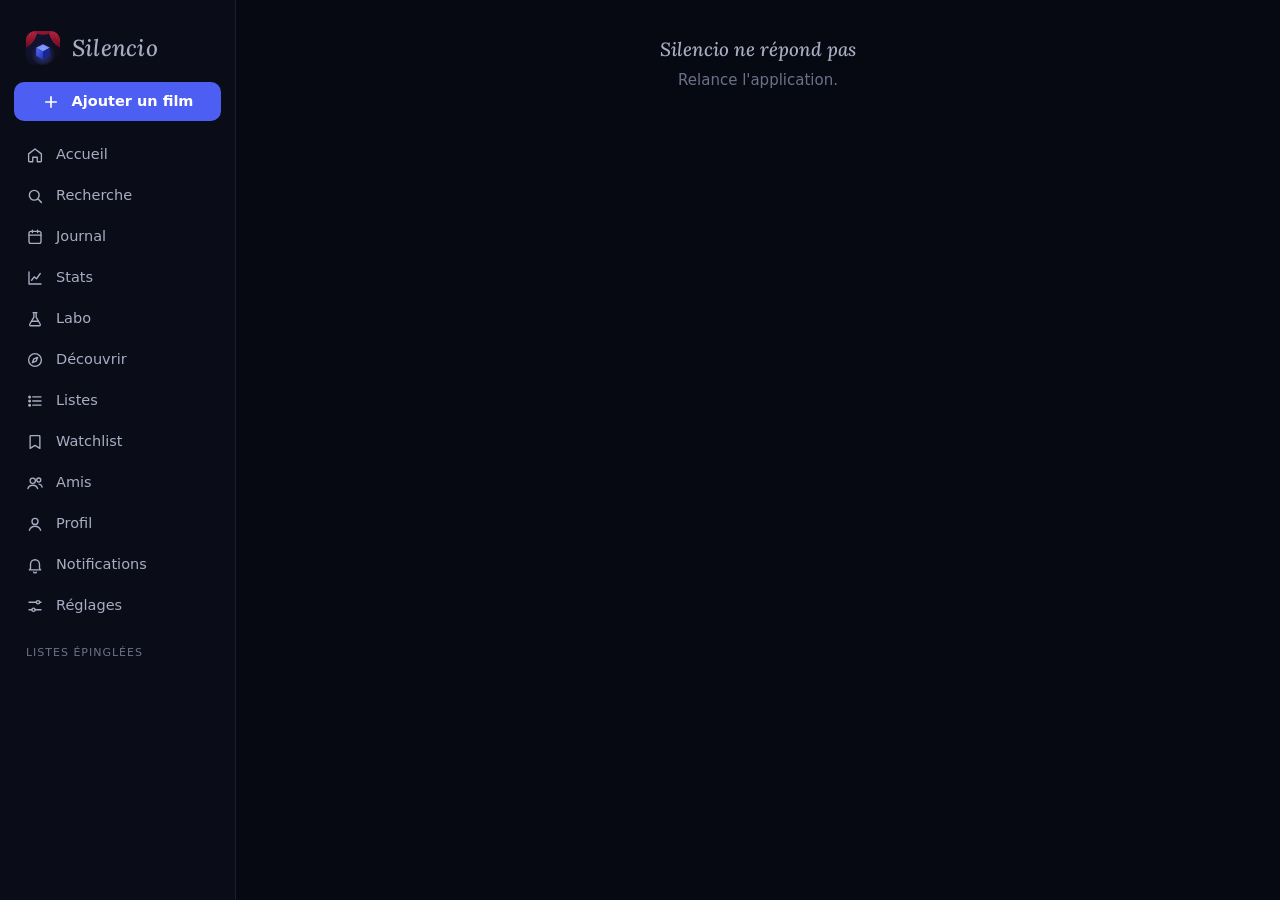
==== web/index.html @ 81bafa26 "Silencio : version 3" ====
<!doctype html>
<html lang="fr">
<head>
<meta charset="utf-8">
<meta name="viewport" content="width=device-width, initial-scale=1, viewport-fit=cover">
<meta name="theme-color" content="#0d0d12">
<title>Silencio</title>
<link rel="icon" href="icone.svg" type="image/svg+xml">
<link rel="apple-touch-icon" href="icone-192.png">
<link rel="manifest" href="manifest.webmanifest">
<link rel="stylesheet" href="style.css">
</head>
<body>
<svg width="0" height="0" style="position:absolute" aria-hidden="true">
 <defs>
  <symbol id="i-accueil" viewBox="0 0 24 24" fill="none" stroke="currentColor" stroke-width="1.8" stroke-linecap="round" stroke-linejoin="round"><path d="M3.5 10.5 12 4l8.5 6.5V20a1 1 0 0 1-1 1H15v-6H9v6H4.5a1 1 0 0 1-1-1z"/></symbol>
  <symbol id="i-recherche" viewBox="0 0 24 24" fill="none" stroke="currentColor" stroke-width="1.9" stroke-linecap="round"><circle cx="11" cy="11" r="6.5"/><path d="m16 16 4.5 4.5"/></symbol>
  <symbol id="i-plus" viewBox="0 0 24 24" fill="none" stroke="currentColor" stroke-width="2.2" stroke-linecap="round"><path d="M12 5v14M5 12h14"/></symbol>
  <symbol id="i-stats" viewBox="0 0 24 24" fill="none" stroke="currentColor" stroke-width="1.8" stroke-linecap="round" stroke-linejoin="round"><path d="M4 20V4M4 20h16"/><path d="m7.5 15 3.5-4.5 3 2.5 5-7"/></symbol>
  <symbol id="i-profil" viewBox="0 0 24 24" fill="none" stroke="currentColor" stroke-width="1.8" stroke-linecap="round"><circle cx="12" cy="8.5" r="4"/><path d="M4.5 20.5c1.2-3.8 4-5.5 7.5-5.5s6.3 1.7 7.5 5.5"/></symbol>
  <symbol id="i-journal" viewBox="0 0 24 24" fill="none" stroke="currentColor" stroke-width="1.8" stroke-linecap="round" stroke-linejoin="round"><rect x="4" y="4.5" width="16" height="16" rx="2.5"/><path d="M4 9.5h16M8.5 3v3M15.5 3v3"/></symbol>
  <symbol id="i-listes" viewBox="0 0 24 24" fill="none" stroke="currentColor" stroke-width="1.8" stroke-linecap="round"><path d="M9 6.5h11M9 12h11M9 17.5h11"/><circle cx="4.8" cy="6.5" r="1.1" fill="currentColor"/><circle cx="4.8" cy="12" r="1.1" fill="currentColor"/><circle cx="4.8" cy="17.5" r="1.1" fill="currentColor"/></symbol>
  <symbol id="i-watchlist" viewBox="0 0 24 24" fill="none" stroke="currentColor" stroke-width="1.8" stroke-linejoin="round"><path d="M6.5 3.5h11a1 1 0 0 1 1 1v16l-6.5-4-6.5 4v-16a1 1 0 0 1 1-1z"/></symbol>
  <symbol id="i-watchlist-plein" viewBox="0 0 24 24" fill="currentColor"><path d="M6.5 3.5h11a1 1 0 0 1 1 1v16l-6.5-4-6.5 4v-16a1 1 0 0 1 1-1z"/></symbol>
  <symbol id="i-decouvrir" viewBox="0 0 24 24" fill="none" stroke="currentColor" stroke-width="1.8" stroke-linejoin="round"><circle cx="12" cy="12" r="8.5"/><path d="m15.5 8.5-2 5-5 2 2-5z"/></symbol>
  <symbol id="i-reglages" viewBox="0 0 24 24" fill="none" stroke="currentColor" stroke-width="1.8" stroke-linecap="round"><path d="M4 7h10M18 7h2M4 17h4M12 17h8"/><circle cx="16" cy="7" r="2.2"/><circle cx="10" cy="17" r="2.2"/></symbol>
  <symbol id="i-labo" viewBox="0 0 24 24" fill="none" stroke="currentColor" stroke-width="1.8" stroke-linecap="round" stroke-linejoin="round"><path d="M9.5 3.5h5M10.5 3.5v6L5 19a1.3 1.3 0 0 0 1.1 2h11.8a1.3 1.3 0 0 0 1.1-2l-5.5-9.5v-6"/><path d="M7.5 15h9"/></symbol>
  <symbol id="i-coeur" viewBox="0 0 24 24" fill="none" stroke="currentColor" stroke-width="1.8" stroke-linejoin="round"><path d="M12 20s-7.5-4.6-7.5-10.2A4.3 4.3 0 0 1 12 7.2a4.3 4.3 0 0 1 7.5 2.6C19.5 15.4 12 20 12 20z"/></symbol>
  <symbol id="i-coeur-plein" viewBox="0 0 24 24" fill="currentColor"><path d="M12 20s-7.5-4.6-7.5-10.2A4.3 4.3 0 0 1 12 7.2a4.3 4.3 0 0 1 7.5 2.6C19.5 15.4 12 20 12 20z"/></symbol>
  <symbol id="i-etoile" viewBox="0 0 24 24" fill="currentColor"><path d="m12 2.8 2.75 5.9 6.45.75-4.8 4.4 1.3 6.35L12 17l-5.7 3.2 1.3-6.35-4.8-4.4 6.45-.75z"/></symbol>
  <symbol id="i-oeil" viewBox="0 0 24 24" fill="none" stroke="currentColor" stroke-width="1.8"><path d="M2.5 12S6 5.5 12 5.5 21.5 12 21.5 12 18 18.5 12 18.5 2.5 12 2.5 12z"/><circle cx="12" cy="12" r="3"/></symbol>
  <symbol id="i-retour" viewBox="0 0 24 24" fill="none" stroke="currentColor" stroke-width="2" stroke-linecap="round" stroke-linejoin="round"><path d="M15 5l-7 7 7 7"/></symbol>
  <symbol id="i-x" viewBox="0 0 24 24" fill="none" stroke="currentColor" stroke-width="2" stroke-linecap="round"><path d="M6 6l12 12M18 6 6 18"/></symbol>
  <symbol id="i-ok" viewBox="0 0 24 24" fill="none" stroke="currentColor" stroke-width="2.4" stroke-linecap="round" stroke-linejoin="round"><path d="m5 12.5 4.5 4.5L19 7.5"/></symbol>
  <symbol id="i-bas" viewBox="0 0 24 24" fill="none" stroke="currentColor" stroke-width="2" stroke-linecap="round" stroke-linejoin="round"><path d="m6 9 6 6 6-6"/></symbol>
  <symbol id="i-cloche" viewBox="0 0 24 24" fill="none" stroke="currentColor" stroke-width="1.8" stroke-linejoin="round"><path d="M6 16.5V11a6 6 0 0 1 12 0v5.5l1.5 2h-15z"/><path d="M10 20.5a2 2 0 0 0 4 0"/></symbol>
  <symbol id="i-sync" viewBox="0 0 24 24" fill="none" stroke="currentColor" stroke-width="1.8" stroke-linecap="round" stroke-linejoin="round"><path d="M19.5 12a7.5 7.5 0 0 1-13 5.1M4.5 12a7.5 7.5 0 0 1 13-5.1"/><path d="M17.5 3v4h-4M6.5 21v-4h4"/></symbol>
  <symbol id="i-ticket" viewBox="0 0 24 24" fill="none" stroke="currentColor" stroke-width="1.8" stroke-linejoin="round"><path d="M3.5 7.5a1 1 0 0 1 1-1h15a1 1 0 0 1 1 1v2.5a2 2 0 0 0 0 4v2.5a1 1 0 0 1-1 1h-15a1 1 0 0 1-1-1V14a2 2 0 0 0 0-4z"/><path d="M14.5 6.5v11" stroke-dasharray="2 2"/></symbol>
  <symbol id="i-disque" viewBox="0 0 24 24" fill="none" stroke="currentColor" stroke-width="1.8"><circle cx="12" cy="12" r="8.5"/><circle cx="12" cy="12" r="2"/></symbol>
  <symbol id="i-play" viewBox="0 0 24 24" fill="none" stroke="currentColor" stroke-width="1.8" stroke-linejoin="round"><rect x="3" y="5" width="18" height="13" rx="2"/><path d="m10.5 9 4 2.5-4 2.5z" fill="currentColor"/><path d="M8 21h8"/></symbol>
  <symbol id="i-revision" viewBox="0 0 24 24" fill="none" stroke="currentColor" stroke-width="1.9" stroke-linecap="round" stroke-linejoin="round"><path d="M4.5 12a7.5 7.5 0 1 0 2.2-5.3L4.5 9"/><path d="M4.5 4.5V9H9"/></symbol>
  <symbol id="i-cadenas" viewBox="0 0 24 24" fill="none" stroke="currentColor" stroke-width="1.8"><rect x="5" y="10.5" width="14" height="10" rx="2"/><path d="M8 10.5V8a4 4 0 0 1 8 0v2.5"/></symbol>
  <symbol id="i-grille" viewBox="0 0 24 24" fill="none" stroke="currentColor" stroke-width="1.8"><rect x="4" y="4" width="6.5" height="6.5" rx="1.3"/><rect x="13.5" y="4" width="6.5" height="6.5" rx="1.3"/><rect x="4" y="13.5" width="6.5" height="6.5" rx="1.3"/><rect x="13.5" y="13.5" width="6.5" height="6.5" rx="1.3"/></symbol>
  <symbol id="i-tableau" viewBox="0 0 24 24" fill="none" stroke="currentColor" stroke-width="1.8"><rect x="3.5" y="4.5" width="17" height="15" rx="2"/><path d="M3.5 9.5h17M3.5 14.5h17M9.5 9.5v10"/></symbol>
  <symbol id="i-poignee" viewBox="0 0 24 24" fill="currentColor"><circle cx="9" cy="7" r="1.5"/><circle cx="15" cy="7" r="1.5"/><circle cx="9" cy="12" r="1.5"/><circle cx="15" cy="12" r="1.5"/><circle cx="9" cy="17" r="1.5"/><circle cx="15" cy="17" r="1.5"/></symbol>
  <symbol id="i-des" viewBox="0 0 24 24" fill="none" stroke="currentColor" stroke-width="1.8"><rect x="4" y="4" width="16" height="16" rx="3.5"/><circle cx="9" cy="9" r="1.2" fill="currentColor"/><circle cx="15" cy="15" r="1.2" fill="currentColor"/><circle cx="15" cy="9" r="1.2" fill="currentColor"/><circle cx="9" cy="15" r="1.2" fill="currentColor"/></symbol>
  <symbol id="i-amis" viewBox="0 0 24 24" fill="none" stroke="currentColor" stroke-width="1.8" stroke-linecap="round"><circle cx="9" cy="9" r="3.5"/><path d="M2.5 19.5c.9-3.1 3.3-4.5 6.5-4.5s5.6 1.4 6.5 4.5"/><circle cx="17" cy="8" r="2.7"/><path d="M17.5 13.5c2 .3 3.4 1.6 4 3.8"/></symbol>
  <symbol id="i-crayon" viewBox="0 0 24 24" fill="none" stroke="currentColor" stroke-width="1.8" stroke-linejoin="round"><path d="M4 20h4L19 9a2.1 2.1 0 0 0-3-3L5 17z"/><path d="m14.5 7.5 3 3"/></symbol>
  <symbol id="i-poubelle" viewBox="0 0 24 24" fill="none" stroke="currentColor" stroke-width="1.8" stroke-linecap="round"><path d="M4.5 7h15M9.5 7V4.5h5V7M6.5 7l1 13h9l1-13"/></symbol>
  <symbol id="i-lien" viewBox="0 0 24 24" fill="none" stroke="currentColor" stroke-width="1.8" stroke-linecap="round"><path d="M14 4h6v6M20 4l-9 9M18 14v5a1 1 0 0 1-1 1H5a1 1 0 0 1-1-1V7a1 1 0 0 1 1-1h5"/></symbol>
  <symbol id="i-epingle" viewBox="0 0 24 24" fill="none" stroke="currentColor" stroke-width="1.8" stroke-linejoin="round"><path d="M9 3.5h6l-1 6 3.5 3.5h-11L10 9.5z"/><path d="M12 13v7.5"/></symbol>
  <symbol id="i-citation" viewBox="0 0 24 24" fill="currentColor"><path d="M10 7H6.5A2.5 2.5 0 0 0 4 9.5V13h4v-1.5A1.5 1.5 0 0 1 9.5 10H10zM20 7h-3.5A2.5 2.5 0 0 0 14 9.5V13h4v-1.5a1.5 1.5 0 0 1 1.5-1.5h.5zM4 13v4h4v-4zM14 13v4h4v-4z"/></symbol>
  <symbol id="i-annuler" viewBox="0 0 24 24" fill="none" stroke="currentColor" stroke-width="1.9" stroke-linecap="round" stroke-linejoin="round"><path d="M9 14 4 9l5-5"/><path d="M4 9h10.5a5.5 5.5 0 0 1 0 11H11"/></symbol>
  <symbol id="i-info" viewBox="0 0 24 24" fill="none" stroke="currentColor" stroke-width="1.8" stroke-linecap="round"><circle cx="12" cy="12" r="8.5"/><path d="M12 11v5.5M12 7.6v.2"/></symbol>
  <symbol id="i-texte" viewBox="0 0 24 24" fill="none" stroke="currentColor" stroke-width="1.8" stroke-linecap="round"><path d="M5 6.5h14M5 11h14M5 15.5h9"/></symbol>
  <symbol id="i-trophee" viewBox="0 0 24 24" fill="none" stroke="currentColor" stroke-width="1.8" stroke-linejoin="round"><path d="M8 4h8v5a4 4 0 0 1-8 0zM8 6H5a3 3 0 0 0 3 4M16 6h3a3 3 0 0 1-3 4M12 13v4M8.5 20h7l-1-3h-5z"/></symbol>
  <symbol id="i-gateau" viewBox="0 0 24 24" fill="none" stroke="currentColor" stroke-width="1.8" stroke-linejoin="round"><path d="M4.5 20.5h15v-7a2 2 0 0 0-2-2h-11a2 2 0 0 0-2 2zM4.5 15.5c2 1.3 3.3 1.3 5 0s3-1.3 5 0 3 1.3 5 0M12 11.5v-3"/><path d="M12 4.5c1 1 1 2 0 3-1-1-1-2 0-3z" fill="currentColor"/></symbol>
  <symbol id="i-son" viewBox="0 0 24 24" fill="none" stroke="currentColor" stroke-width="1.8" stroke-linejoin="round" stroke-linecap="round"><path d="M4 9.5h3.5L12 6v12l-4.5-3.5H4z"/><path d="M15.5 9a4 4 0 0 1 0 6M18 6.5a7.5 7.5 0 0 1 0 11"/></symbol>
  <symbol id="i-boite" viewBox="0 0 24 24" fill="none" stroke="currentColor" stroke-width="1.8" stroke-linejoin="round"><path d="M12 3 4 7.5v9L12 21l8-4.5v-9z"/><path d="M4 7.5 12 12l8-4.5M12 12v9"/></symbol>
 </defs>
</svg>

<nav id="lateral" class="nav">
  <a class="logo" href="#/"><img src="icone.svg" alt=""><b>Silencio</b></a>
  <button class="ajout" data-ajout><svg><use href="#i-plus"/></svg>Ajouter un film</button>
  <a href="#/" data-nav="accueil"><svg><use href="#i-accueil"/></svg>Accueil</a>
  <a href="#/recherche" data-nav="recherche"><svg><use href="#i-recherche"/></svg>Recherche</a>
  <a href="#/journal" data-nav="journal"><svg><use href="#i-journal"/></svg>Journal</a>
  <a href="#/stats" data-nav="stats"><svg><use href="#i-stats"/></svg>Stats</a>
  <a href="#/labo" data-nav="labo"><svg><use href="#i-labo"/></svg>Labo</a>
  <a href="#/decouvrir" data-nav="decouvrir"><svg><use href="#i-decouvrir"/></svg>Découvrir</a>
  <a href="#/listes" data-nav="listes"><svg><use href="#i-listes"/></svg>Listes</a>
  <a href="#/watchlist" data-nav="watchlist"><svg><use href="#i-watchlist"/></svg>Watchlist</a>
  <a href="#/amis" data-nav="amis"><svg><use href="#i-amis"/></svg>Amis</a>
  <a href="#/profil" data-nav="profil"><svg><use href="#i-profil"/></svg>Profil</a>
  <a href="#/notifs" data-nav="notifs"><svg><use href="#i-cloche"/></svg>Notifications<span class="badge cache" data-badge></span></a>
  <a href="#/reglages" data-nav="reglages"><svg><use href="#i-reglages"/></svg>Réglages</a>
  <div class="nav-titre" data-epinglees-titre>Listes épinglées</div>
  <div data-epinglees></div>
  <div class="lateral-pied" data-pied></div>
</nav>

<main id="principal"><div id="vue"></div></main>

<nav id="barre-bas">
  <a href="#/" data-nav="accueil"><svg><use href="#i-accueil"/></svg>Accueil</a>
  <a href="#/decouvrir" data-nav="decouvrir"><svg><use href="#i-decouvrir"/></svg>Découvrir</a>
  <button class="plus" data-ajout aria-label="Ajouter"><span><svg><use href="#i-plus"/></svg></span></button>
  <a href="#/stats" data-nav="stats"><svg><use href="#i-stats"/></svg>Stats</a>
  <a href="#/profil" data-nav="profil"><svg><use href="#i-profil"/></svg>Profil</a>
</nav>

<div id="voile"></div>
<div id="modales"></div>
<div id="toasts"></div>
<div id="infobulle"></div>

<script src="d3.min.js"></script>
<script src="app.js"></script>
<script src="ui.js"></script>
<script src="graph.js"></script>
<script src="stats.js"></script>
<script src="pages.js"></script>
<script src="pages2.js"></script>
<script>Silencio.demarrer();</script>
</body>
</html>
---- web/style.css ----
/* Silencio — thème sombre. Rideaux de velours, boîte bleue, et beaucoup de silence. */
@font-face { font-family: "Poppins"; src: url("polices/Poppins-Bold.woff") format("woff"); font-weight: 700; font-display: swap; }
@font-face { font-family: "Poppins"; src: url("polices/Poppins-Medium.woff") format("woff"); font-weight: 500 600; font-display: swap; }
@font-face { font-family: "Poppins"; src: url("polices/Poppins-Regular.woff") format("woff"); font-weight: 400; font-display: swap; }
@font-face { font-family: "Lora"; src: url("polices/Lora-Variable.woff") format("woff"); font-weight: 400 700; font-display: swap; }
@font-face { font-family: "Lora"; src: url("polices/Lora-Italic-Variable.woff") format("woff"); font-weight: 400 700; font-style: italic; font-display: swap; }

:root {
  --fond: #070912; --fond-2: #0a0d18; --carte: #0d1120; --carte-2: #151a2c; --carte-3: #20263b;
  --ligne: rgba(255,255,255,.07); --ligne-2: rgba(255,255,255,.13);
  --texte: #f1f2f7; --texte-2: #a9adc2; --texte-3: #6c7189; --titre: "Poppins", system-ui, sans-serif; --lien: #7d9bff; --teal: #12495a;
  --accent: #8796ff; --accent-fort: #4d5ef2; --accent-doux: rgba(135,150,255,.14);
  --rouge: #ec4a68; --or: #f2c14e; --vert: #3ecf8e;
  --imdb: #f5c518; --tmdb: #21c6e8; --lb: #40bcf4;
  --halo: 70, 80, 160;
  --serif: "Lora", Georgia, "Times New Roman", serif;
  --sans: system-ui, -apple-system, "Segoe UI", Roboto, "Helvetica Neue", Arial, sans-serif;
  --rayon: 14px; --rayon-s: 8px;
  --lateral: 236px; --barre-bas: 64px;
  --c1: #338ced; --c2: #e76624; --c3: #00a888; --c4: #d28e05; --c5: #e24d8b; --c6: #0aac23; --c7: #9887ef; --c8: #eb6263;
  color-scheme: dark;
}
* { box-sizing: border-box; -webkit-tap-highlight-color: transparent; }
html { background: var(--fond); }
html, body { margin: 0; color: var(--texte); font: 15px/1.45 var(--sans); }
body { background: transparent; }
body { min-height: 100vh; overflow-x: hidden; }
* { scrollbar-width: none; }
*::-webkit-scrollbar { display: none; }
a { color: inherit; text-decoration: none; }
button, input, select, textarea { font: inherit; color: inherit; }
button { cursor: pointer; border: 0; background: none; padding: 0; }
img { display: block; }
svg:not([viewBox]):not([width]) { width: 18px; height: 18px; flex: none; }
h1, h2, h3 { margin: 0; font-weight: 600; }
.serif { font-family: var(--serif); }
.muet { color: var(--texte-2); }
.discret { color: var(--texte-3); }
.petit { font-size: 13px; }
.mini { font-size: 11.5px; letter-spacing: .02em; }
.cache { display: none !important; }
.nowrap { white-space: nowrap; }
.coupe { overflow: hidden; text-overflow: ellipsis; white-space: nowrap; }
.flex { display: flex; align-items: center; gap: 8px; }
.flex.haut { align-items: flex-start; }
.espace { flex: 1; }
.col { display: flex; flex-direction: column; gap: 8px; }
.centre { text-align: center; }

/* ------------------------------------------------------------------ squelette */
#lateral { position: fixed; inset: 0 auto 0 0; width: var(--lateral); padding: 22px 14px 14px; display: none;
  flex-direction: column; gap: 2px; background: var(--fond-2); border-right: 1px solid var(--ligne); z-index: 30; overflow-y: auto; }
#principal { min-height: 100vh; padding-bottom: calc(var(--barre-bas) + 24px + env(safe-area-inset-bottom)); }
#vue { max-width: 1180px; margin: 0 auto; padding: 0 16px; }
#vue.plein { max-width: none; padding: 0; }
#barre-bas { position: fixed; left: 0; right: 0; bottom: 0; height: calc(var(--barre-bas) + env(safe-area-inset-bottom));
  padding-bottom: env(safe-area-inset-bottom); display: flex; background: rgba(13,13,18,.86); backdrop-filter: blur(18px);
  -webkit-backdrop-filter: blur(18px); border-top: 1px solid var(--ligne); z-index: 40; }
#barre-bas a, #barre-bas button { flex: 1; display: flex; flex-direction: column; align-items: center; justify-content: center;
  gap: 3px; font-size: 10.5px; color: var(--texte-3); letter-spacing: .02em; }
#barre-bas .actif { color: var(--texte); }
#barre-bas svg { width: 23px; height: 23px; }
#barre-bas .plus span { width: 44px; height: 44px; border-radius: 12px; display: grid; place-items: center;
  background: var(--texte); color: var(--fond); }
#barre-bas .plus svg { width: 24px; height: 24px; }
@media (min-width: 900px) {
  #lateral { display: flex; }
  #barre-bas { display: none; }
  #principal { margin-left: var(--lateral); padding-bottom: 40px; }
  #vue { padding: 0 32px; }
}
.logo { display: flex; align-items: center; gap: 10px; padding: 0 10px 20px; }
.logo img { width: 34px; height: 34px; border-radius: 9px; }
.logo b { font-family: var(--serif); font-style: italic; font-weight: 500; font-size: 23px; letter-spacing: .01em; }
.nav a, .nav button { display: flex; align-items: center; gap: 12px; width: 100%; padding: 9px 12px; border-radius: 10px;
  color: var(--texte-2); font-size: 14.5px; text-align: left; }
.nav a:hover, .nav button:hover { background: var(--carte); color: var(--texte); }
.nav a.actif { background: var(--carte-2); color: var(--texte); }
.nav svg { width: 19px; height: 19px; flex: none; }
.nav .ajout { margin: 6px 0 12px; background: var(--accent-fort); color: #fff; justify-content: center; font-weight: 600; }
.nav .ajout:hover { background: #5d6cf5; color: #fff; }
.nav-titre { margin: 18px 12px 6px; font-size: 11px; letter-spacing: .09em; text-transform: uppercase; color: var(--texte-3); }
.nav .badge { margin-left: auto; }
.lateral-pied { margin-top: auto; padding: 12px; font-size: 12px; color: var(--texte-3); display: flex; flex-direction: column; gap: 4px; }
.pastille { display: inline-block; width: 7px; height: 7px; border-radius: 50%; background: var(--texte-3); margin-right: 6px; vertical-align: middle; }
.pastille.ok { background: var(--vert); } .pastille.attente { background: var(--or); } .pastille.erreur { background: var(--rouge); }
.badge { min-width: 18px; height: 18px; padding: 0 5px; border-radius: 9px; background: var(--rouge); color: #fff; font-size: 11px;
  font-weight: 700; display: inline-grid; place-items: center; }

/* en-tête de page (téléphone) */
.entete { display: flex; align-items: center; gap: 10px; padding: 18px 0 10px; position: relative; z-index: 2; }
.entete h1 { font-family: var(--serif); font-size: 27px; font-weight: 500; }
.entete .icone-bouton { margin-left: auto; }
.icone-bouton { width: 38px; height: 38px; border-radius: 12px; display: grid; place-items: center; color: var(--texte-2);
  background: var(--carte); border: 1px solid var(--ligne); position: relative; flex: none; }
.icone-bouton:hover { color: var(--texte); background: var(--carte-2); }
.icone-bouton svg { width: 19px; height: 19px; }
.icone-bouton .badge { position: absolute; top: -5px; right: -5px; }

/* ------------------------------------------------------------------ éléments */
.section { margin: 26px 0 8px; }
.section-titre { display: flex; align-items: baseline; gap: 10px; margin-bottom: 12px; }
.section-titre h2 { font-size: 17px; font-weight: 600; letter-spacing: .005em; }
.section-titre .lien { margin-left: auto; font-size: 13px; color: var(--accent); }
.carte { background: var(--carte); border: 1px solid var(--ligne); border-radius: var(--rayon); padding: 16px; }
.carte.serree { padding: 12px; }
.bouton { display: inline-flex; align-items: center; justify-content: center; gap: 8px; height: 40px; padding: 0 16px;
  border-radius: 12px; background: var(--carte-2); border: 1px solid var(--ligne-2); font-weight: 550; font-size: 14px; white-space: nowrap; }
.bouton:hover { background: var(--carte-3); }
.bouton.principal { background: var(--accent-fort); border-color: transparent; color: #fff; }
.bouton.principal:hover { background: #5d6cf5; }
.bouton.petit { height: 32px; padding: 0 12px; font-size: 13px; border-radius: 10px; }
.bouton.danger { color: var(--rouge); }
.bouton.actif { background: var(--accent-doux); border-color: rgba(135,150,255,.45); color: var(--texte); }
.bouton svg { width: 17px; height: 17px; }
.bouton:disabled { opacity: .45; cursor: default; }
.puces { display: flex; flex-wrap: wrap; gap: 6px; }
.puce { display: inline-flex; align-items: center; gap: 6px; height: 30px; padding: 0 12px; border-radius: 15px; font-size: 13px;
  background: var(--carte); border: 1px solid var(--ligne-2); color: var(--texte-2); white-space: nowrap; }
.puce.actif { background: var(--accent-doux); border-color: rgba(135,150,255,.5); color: var(--texte); }
.puce img { width: 20px; height: 20px; border-radius: 50%; object-fit: cover; margin-left: -6px; }
.puce .x { margin-right: -4px; opacity: .6; }
.champ { width: 100%; height: 42px; padding: 0 14px; border-radius: 12px; background: var(--carte); border: 1px solid var(--ligne-2);
  outline: none; }
.champ:focus { border-color: rgba(135,150,255,.6); background: var(--carte-2); }
textarea.champ { height: auto; min-height: 96px; padding: 10px 14px; resize: vertical; line-height: 1.5; }
select.champ { appearance: none; padding-right: 32px; background-image: linear-gradient(45deg, transparent 50%, var(--texte-2) 50%),
  linear-gradient(135deg, var(--texte-2) 50%, transparent 50%); background-position: calc(100% - 17px) 18px, calc(100% - 12px) 18px;
  background-size: 5px 5px; background-repeat: no-repeat; }
label.etiquette { display: block; font-size: 12px; color: var(--texte-2); margin: 14px 0 6px; letter-spacing: .02em; }
.case { display: flex; align-items: center; gap: 10px; padding: 6px 0; cursor: pointer; font-size: 14px; }
.case input { width: 18px; height: 18px; accent-color: var(--accent-fort); }
.segments { display: inline-flex; padding: 3px; gap: 2px; background: var(--carte); border: 1px solid var(--ligne); border-radius: 12px; flex-wrap: wrap; }
.segments button { height: 32px; padding: 0 12px; border-radius: 9px; font-size: 13px; color: var(--texte-2); }
.segments button.actif { background: var(--carte-3); color: var(--texte); }
.onglets { display: flex; gap: 4px; border-bottom: 1px solid var(--ligne); margin: 8px 0 16px; overflow-x: auto; }
.onglets button { padding: 10px 12px 11px; font-size: 14px; color: var(--texte-2); border-bottom: 2px solid transparent; white-space: nowrap; }
.onglets button.actif { color: var(--texte); border-color: var(--accent); }
.vide { padding: 36px 16px; text-align: center; color: var(--texte-3); }
.vide b { display: block; font-family: var(--serif); font-weight: 500; font-style: italic; font-size: 19px; color: var(--texte-2); margin-bottom: 6px; }
.separateur { height: 1px; background: var(--ligne); margin: 16px 0; }
.chargement { padding: 40px; display: grid; place-items: center; }
.chargement::after { content: ""; width: 26px; height: 26px; border-radius: 50%; border: 2px solid var(--ligne-2);
  border-top-color: var(--accent); animation: tourne .8s linear infinite; }
@keyframes tourne { to { transform: rotate(360deg); } }

/* affiches */
.affiche { position: relative; aspect-ratio: 2/3; border-radius: 7px; overflow: hidden; background: var(--carte-2);
  box-shadow: 0 0 0 1px rgba(255,255,255,.06) inset; flex: none; }
.affiche img { width: 100%; height: 100%; object-fit: cover; opacity: 0; transition: opacity .25s; }
.affiche img.ok { opacity: 1; }
.affiche .sans { position: absolute; inset: 0; display: flex; align-items: flex-end; padding: 8px; font-family: var(--serif);
  font-size: 13px; line-height: 1.2; color: var(--texte-2); background: linear-gradient(160deg, #262634, #15151c); }
.affiche .marques { position: absolute; left: 5px; bottom: 5px; right: 5px; display: flex; gap: 4px; align-items: center; pointer-events: none; }
.affiche .note-coin { padding: 1px 6px; border-radius: 6px; background: rgba(8,8,12,.82); font-size: 11.5px; font-weight: 700; color: var(--accent); }
.affiche .coeur-coin { color: var(--rouge); width: 16px; height: 16px; filter: drop-shadow(0 1px 2px #000); }
.affiche .vu-coin { position: absolute; top: 5px; right: 5px; width: 20px; height: 20px; border-radius: 50%; background: rgba(8,8,12,.8);
  color: var(--vert); display: grid; place-items: center; }
.affiche .vu-coin svg { width: 13px; height: 13px; }
.rangee { display: flex; gap: 10px; overflow-x: auto; scroll-snap-type: x proximity; padding: 2px 16px 6px; margin: 0 -16px; }
.rangee > * { scroll-snap-align: start; flex: none; }
.rangee .vignette { width: 112px; }
@media (min-width: 900px) { .rangee { margin: 0 -32px; padding: 2px 32px 6px; } .rangee .vignette { width: 132px; } }
.vignette { display: block; min-width: 0; }
.vignette .legende { margin-top: 6px; font-size: 12.5px; line-height: 1.25; }
.vignette .legende b { font-weight: 550; display: -webkit-box; -webkit-line-clamp: 2; -webkit-box-orient: vertical; overflow: hidden; }
.vignette .legende span { color: var(--texte-3); font-size: 11.5px; }
.grille { display: grid; grid-template-columns: repeat(auto-fill, minmax(98px, 1fr)); gap: 12px 10px; }
@media (min-width: 900px) { .grille { grid-template-columns: repeat(auto-fill, minmax(128px, 1fr)); gap: 16px 14px; } }
.portrait { width: 100%; aspect-ratio: 1; border-radius: 50%; overflow: hidden; background: var(--carte-2); position: relative; }
.portrait img { width: 100%; height: 100%; object-fit: cover; opacity: 0; transition: opacity .25s; }
.portrait img.ok { opacity: 1; }
.portrait .initiales { position: absolute; inset: 0; display: grid; place-items: center; font-family: var(--serif); font-size: 22px; color: var(--texte-2); }
.personne-v { width: 86px; text-align: center; font-size: 12px; line-height: 1.25; }
.personne-v .portrait { margin-bottom: 6px; }
.personne-v span { color: var(--texte-3); display: block; font-size: 11px; }

/* lignes (listes) */
.lignes { display: flex; flex-direction: column; }
.ligne { position: relative; display: flex; align-items: center; gap: 12px; padding: 9px 4px; border-bottom: 1px solid var(--ligne);
  background: var(--fond); touch-action: pan-y; }
.ligne .affiche { width: 46px; border-radius: 5px; }
.ligne .corps { flex: 1; min-width: 0; }
.ligne .corps b { font-weight: 550; display: block; overflow: hidden; text-overflow: ellipsis; white-space: nowrap; }
.ligne .corps span { color: var(--texte-3); font-size: 12.5px; }
.ligne .droite { display: flex; align-items: center; gap: 8px; color: var(--texte-2); font-size: 13px; flex: none; }
.glisse { position: relative; overflow: hidden; }
.glisse .fond-g, .glisse .fond-d { position: absolute; top: 0; bottom: 0; width: 100%; display: flex; align-items: center; padding: 0 20px;
  font-weight: 600; font-size: 13px; color: #fff; }
.glisse .fond-g { left: 0; background: linear-gradient(90deg, #1f8f5f, transparent); }
.glisse .fond-d { right: 0; justify-content: flex-end; background: linear-gradient(270deg, #4d5ef2, transparent); }
.glisse .ligne { transition: transform .2s; z-index: 1; }
.glisse.tire .ligne { transition: none; }
.note-txt { font-weight: 700; color: var(--accent); font-variant-numeric: tabular-nums; }
.note-txt.imdb { color: var(--imdb); }

/* étoiles (note sur 10, demi-points) */
.etoiles { display: inline-flex; align-items: center; gap: 2px; user-select: none; touch-action: none; }
.etoiles .e { position: relative; width: 26px; height: 26px; cursor: pointer; color: var(--carte-3); }
.etoiles.petites .e { width: 17px; height: 17px; }
.etoiles .e svg { position: absolute; inset: 0; width: 100%; height: 100%; }
.etoiles .e .plein { color: var(--accent); clip-path: inset(0 100% 0 0); }
.etoiles .e.moitie .plein { clip-path: inset(0 50% 0 0); }
.etoiles .e.pleine .plein { clip-path: none; }
.etoiles .valeur { min-width: 40px; margin-left: 8px; font-weight: 700; font-size: 18px; color: var(--accent); font-variant-numeric: tabular-nums; }
.etoiles .effacer { margin-left: 4px; color: var(--texte-3); width: 26px; height: 26px; display: grid; place-items: center; }
@media (max-width: 420px) { .etoiles .e { width: 23px; height: 23px; } .etoiles.compact .e { width: 21px; height: 21px; } }

/* page titre (film / série) */
.titre-page { position: relative; }
.titre-fond { position: absolute; left: 0; right: 0; top: 0; height: 560px; overflow: hidden; z-index: 0; pointer-events: none; }
.titre-fond img { width: 100%; height: 100%; object-fit: cover; opacity: .32; filter: saturate(1.1); transition: opacity .4s; }
.titre-fond::after { content: ""; position: absolute; inset: 0; background:
  radial-gradient(ellipse at 30% 10%, rgba(var(--halo), .42), transparent 60%),
  linear-gradient(180deg, rgba(13,13,18,.2) 0%, rgba(13,13,18,.7) 55%, var(--fond) 100%); }
.titre-haut { position: relative; z-index: 1; display: grid; grid-template-columns: 128px 1fr; gap: 18px; padding: 70px 16px 0;
  max-width: 1180px; margin: 0 auto; align-items: end; }
.titre-haut .affiche { width: 128px; border-radius: 10px; box-shadow: 0 18px 50px rgba(0,0,0,.55), 0 0 0 1px rgba(255,255,255,.08) inset; }
.titre-haut h1 { font-family: var(--serif); font-weight: 600; font-size: 27px; line-height: 1.12; letter-spacing: -.005em; }
.titre-haut .vo { font-family: var(--serif); font-style: italic; color: var(--texte-2); font-size: 15px; margin-top: 4px; }
.titre-haut .infos { margin-top: 8px; color: var(--texte-2); font-size: 13.5px; display: flex; flex-wrap: wrap; gap: 4px 12px; }
.titre-haut .infos a:hover { color: var(--texte); text-decoration: underline; }
@media (min-width: 900px) {
  .titre-haut { grid-template-columns: 220px 1fr; gap: 32px; padding: 110px 32px 0; }
  .titre-haut .affiche { width: 220px; border-radius: 12px; }
  .titre-haut h1 { font-size: 40px; }
  .titre-haut .vo { font-size: 18px; }
}
.titre-corps { position: relative; z-index: 1; max-width: 1180px; margin: 0 auto; padding: 0 16px; }
@media (min-width: 900px) { .titre-corps { padding: 0 32px; } }
.actions-titre { display: flex; flex-wrap: wrap; gap: 8px; margin: 18px 0 6px; }
.notes-cartes { display: grid; grid-template-columns: repeat(auto-fit, minmax(118px, 1fr)); gap: 8px; margin: 14px 0; }
.note-carte { background: var(--carte); border: 1px solid var(--ligne); border-radius: 12px; padding: 10px 12px; }
.note-carte .source { font-size: 11px; letter-spacing: .07em; text-transform: uppercase; color: var(--texte-3); display: flex; align-items: center; gap: 6px; }
.note-carte .valeur { font-size: 24px; font-weight: 700; font-variant-numeric: tabular-nums; margin-top: 2px; }
.note-carte .valeur small { font-size: 13px; color: var(--texte-3); font-weight: 500; }
.note-carte .sous { font-size: 11.5px; color: var(--texte-3); }
.note-carte.moi .valeur { color: var(--accent); }
.note-carte.imdb .valeur { color: var(--imdb); }
.note-carte.tmdb .valeur { color: var(--tmdb); }
.note-carte.lb .valeur { color: var(--lb); font-size: 15px; padding-top: 6px; }
.ma-note { display: flex; flex-wrap: wrap; align-items: center; gap: 10px 16px; padding: 14px 16px; border-radius: var(--rayon);
  background: rgba(23,23,31,.8); border: 1px solid var(--ligne); backdrop-filter: blur(10px); }
.coeur { color: var(--texte-3); width: 38px; height: 38px; display: grid; place-items: center; border-radius: 12px; }
.coeur.actif { color: var(--rouge); }
.coeur svg { width: 24px; height: 24px; }
.synopsis { color: #d6d4df; line-height: 1.6; max-width: 72ch; }
.tags-genre { display: flex; flex-wrap: wrap; gap: 6px; margin-top: 10px; }
.tableau-infos { display: grid; grid-template-columns: max-content 1fr; gap: 8px 18px; font-size: 14px; }
.tableau-infos dt { color: var(--texte-3); }
.tableau-infos dd { margin: 0; }
.tableau-infos a:hover { text-decoration: underline; }
.fournisseurs { display: flex; flex-wrap: wrap; gap: 14px 20px; }
.fournisseurs .groupe { min-width: 0; }
.fournisseurs .groupe > span { display: block; font-size: 11px; letter-spacing: .07em; text-transform: uppercase; color: var(--texte-3); margin-bottom: 8px; }
.fournisseurs .logos { display: flex; gap: 8px; flex-wrap: wrap; }
.fournisseurs img { width: 40px; height: 40px; border-radius: 10px; }
.equipe-grille { display: grid; grid-template-columns: repeat(auto-fill, minmax(170px, 1fr)); gap: 10px 16px; }
.equipe-grille a { display: block; padding: 8px 10px; border-radius: 10px; background: var(--carte); border: 1px solid var(--ligne); }
.equipe-grille a:hover { background: var(--carte-2); }
.equipe-grille span { display: block; font-size: 11.5px; color: var(--texte-3); }
.ami-note { display: flex; align-items: center; gap: 10px; padding: 8px 0; border-bottom: 1px solid var(--ligne); }
.avatar { width: 30px; height: 30px; border-radius: 50%; display: grid; place-items: center; font-weight: 700; font-size: 13px; color: #0d0d12; flex: none; }
.critique { padding: 12px 0; border-bottom: 1px solid var(--ligne); }
.critique p { margin: 6px 0 0; white-space: pre-wrap; line-height: 1.55; color: #d9d7e2; }
.citation { font-family: var(--serif); font-style: italic; font-size: 16.5px; padding: 10px 14px; border-left: 2px solid var(--accent);
  margin: 8px 0; color: #e3e1ec; background: rgba(135,150,255,.05); border-radius: 0 10px 10px 0; }
.saison { border: 1px solid var(--ligne); border-radius: 12px; margin-bottom: 8px; overflow: hidden; background: var(--carte); }
.saison > .tete { display: flex; align-items: center; gap: 12px; padding: 10px 12px; cursor: pointer; }
.saison .barre { height: 4px; border-radius: 2px; background: var(--carte-3); overflow: hidden; margin-top: 6px; }
.saison .barre i { display: block; height: 100%; background: var(--accent); }
.episodes { border-top: 1px solid var(--ligne); }
.episode { display: flex; align-items: center; gap: 10px; padding: 8px 12px; border-bottom: 1px solid var(--ligne); font-size: 14px; }
.episode:last-child { border-bottom: 0; }
.episode .num { width: 34px; color: var(--texte-3); font-variant-numeric: tabular-nums; flex: none; }
.coche { width: 26px; height: 26px; border-radius: 8px; border: 1.5px solid var(--ligne-2); display: grid; place-items: center; flex: none; color: transparent; }
.coche.ok { background: var(--accent-fort); border-color: var(--accent-fort); color: #fff; }
.coche svg { width: 15px; height: 15px; }

/* page personne */
.personne-haut { display: grid; grid-template-columns: 110px 1fr; gap: 18px; align-items: center; padding: 26px 0 8px; }
.personne-haut .portrait { width: 110px; }
.personne-haut h1 { font-family: var(--serif); font-weight: 600; font-size: 28px; line-height: 1.15; }
@media (min-width: 900px) { .personne-haut { grid-template-columns: 170px 1fr; padding-top: 40px; } .personne-haut .portrait { width: 170px; } .personne-haut h1 { font-size: 38px; } }
.jauge { height: 8px; border-radius: 4px; background: var(--carte-3); overflow: hidden; }
.jauge i { display: block; height: 100%; border-radius: 4px; background: linear-gradient(90deg, var(--accent-fort), var(--accent)); }
.chiffres { display: grid; grid-template-columns: repeat(auto-fit, minmax(120px, 1fr)); gap: 8px; }
.chiffre { background: var(--carte); border: 1px solid var(--ligne); border-radius: 12px; padding: 12px 14px; }
.chiffre b { display: block; font-size: 25px; font-weight: 700; font-variant-numeric: tabular-nums; letter-spacing: -.01em; }
.chiffre span { font-size: 12px; color: var(--texte-2); }
.classement { counter-reset: rang; }
.classement .ligne { cursor: grab; }
.classement .rang { width: 26px; text-align: right; font-family: var(--serif); font-size: 19px; color: var(--texte-2); flex: none; }
.classement .ligne.saisie { opacity: .5; }
.poignee { color: var(--texte-3); width: 26px; height: 32px; display: grid; place-items: center; cursor: grab; touch-action: none; flex: none; }

/* profil */
.banniere { position: relative; height: 210px; margin: 0 -16px; overflow: hidden; background: linear-gradient(140deg, #1b1b2e, #2a1420); }
.banniere img { width: 100%; height: 100%; object-fit: cover; opacity: .55; }
.banniere::after { content: ""; position: absolute; inset: 0; background: linear-gradient(180deg, transparent 30%, var(--fond)); }
@media (min-width: 900px) { .banniere { margin: 0 -32px; height: 280px; } }
.profil-tete { position: relative; margin-top: -70px; z-index: 1; display: flex; align-items: flex-end; gap: 16px; }
.profil-tete .avatar { width: 84px; height: 84px; font-size: 34px; font-family: var(--serif); border: 3px solid var(--fond); }
.profil-tete h1 { font-family: var(--serif); font-size: 30px; font-weight: 600; }
.filtres { display: flex; flex-wrap: wrap; gap: 8px; align-items: center; margin-bottom: 14px; }
.filtres select.champ { width: auto; height: 34px; font-size: 13px; padding: 0 30px 0 12px; border-radius: 10px; background-position: calc(100% - 15px) 14px, calc(100% - 10px) 14px; }
.filtres .champ.recherche-l { width: 180px; height: 34px; font-size: 13px; border-radius: 10px; }
table.tableau { width: 100%; border-collapse: collapse; font-size: 13.5px; }
table.tableau th { text-align: left; font-weight: 550; color: var(--texte-3); font-size: 12px; padding: 8px 8px; border-bottom: 1px solid var(--ligne-2); cursor: pointer; white-space: nowrap; }
table.tableau th.tri { color: var(--texte); }
table.tableau td { padding: 7px 8px; border-bottom: 1px solid var(--ligne); }
table.tableau tr:hover td { background: var(--carte); }
table.tableau td.num, table.tableau th.num { text-align: right; font-variant-numeric: tabular-nums; }
.defile-x { overflow-x: auto; }

/* journal */
.mois-titre { font-family: var(--serif); font-size: 19px; font-style: italic; margin: 24px 0 6px; color: var(--texte-2); }
.jour { width: 34px; text-align: center; flex: none; }
.jour b { display: block; font-size: 18px; font-weight: 700; line-height: 1; }
.jour span { font-size: 10.5px; color: var(--texte-3); text-transform: uppercase; letter-spacing: .05em; }
.icones-ligne { display: flex; gap: 6px; color: var(--texte-3); align-items: center; }
.icones-ligne svg { width: 15px; height: 15px; }
.icones-ligne .r { color: var(--rouge); }

/* listes */
.cartes-listes { display: grid; grid-template-columns: repeat(auto-fill, minmax(160px, 1fr)); gap: 14px; }
.carte-liste { display: block; }
.collage { display: grid; grid-template-columns: repeat(4, 1fr); border-radius: 10px; overflow: hidden; aspect-ratio: 16/9;
  background: var(--carte-2); box-shadow: 0 0 0 1px var(--ligne) inset; }
.collage .affiche { border-radius: 0; aspect-ratio: auto; height: 100%; box-shadow: none; }
.carte-liste b { display: block; margin-top: 8px; font-weight: 550; }
.carte-liste span { font-size: 12px; color: var(--texte-3); }

/* modales : feuille en bas sur téléphone, fenêtre au centre sur PC */
#voile { position: fixed; inset: 0; background: rgba(4,4,8,.6); backdrop-filter: blur(3px); z-index: 60; opacity: 0; pointer-events: none; transition: opacity .2s; }
#voile.ouvert { opacity: 1; pointer-events: auto; }
.modale { position: fixed; left: 0; right: 0; bottom: 0; max-height: 92vh; z-index: 61; background: var(--fond-2);
  border-radius: 20px 20px 0 0; border: 1px solid var(--ligne-2); border-bottom: 0; display: flex; flex-direction: column;
  transform: translateY(105%); transition: transform .28s cubic-bezier(.2,.8,.2,1); padding-bottom: env(safe-area-inset-bottom); }
.modale.ouverte { transform: none; }
.modale .poignee-m { width: 40px; height: 4px; border-radius: 2px; background: var(--ligne-2); margin: 8px auto 2px; flex: none; }
.modale .tete-m { display: flex; align-items: center; gap: 10px; padding: 10px 18px; flex: none; }
.modale .tete-m h2 { font-family: var(--serif); font-weight: 500; font-size: 21px; }
.modale .corps-m { overflow-y: auto; padding: 4px 18px 18px; flex: 1; overscroll-behavior: contain; }
.modale .pied-m { display: flex; gap: 8px; padding: 12px 18px 16px; border-top: 1px solid var(--ligne); flex: none; }
.modale .pied-m .bouton { flex: 1; }
@media (min-width: 900px) {
  .modale { left: 50%; right: auto; bottom: auto; top: 50%; width: 560px; max-height: 86vh; border-radius: 20px; border-bottom: 1px solid var(--ligne-2);
    transform: translate(-50%, -46%) scale(.97); opacity: 0; pointer-events: none; transition: transform .2s, opacity .2s; }
  .modale.ouverte { transform: translate(-50%, -50%); opacity: 1; pointer-events: auto; }
  .modale.large { width: 820px; }
  .modale .poignee-m { display: none; }
}
.res-recherche { display: flex; flex-direction: column; }
.res-recherche .ligne { cursor: pointer; border-radius: 10px; border-bottom: 0; padding: 7px 6px; }
.res-recherche .ligne.sel, .res-recherche .ligne:hover { background: var(--carte-2); }
.ajout-entete { display: flex; gap: 14px; align-items: center; }
.ajout-entete .affiche { width: 64px; border-radius: 7px; }
.ajout-entete h3 { font-family: var(--serif); font-weight: 600; font-size: 20px; line-height: 1.15; }
.plus-details { margin-top: 12px; border-top: 1px solid var(--ligne); }
.plus-details > button { width: 100%; display: flex; align-items: center; gap: 8px; padding: 12px 0; color: var(--texte-2); font-size: 14px; }
.plus-details svg { width: 16px; height: 16px; transition: transform .2s; }
.plus-details.ouvert > button svg { transform: rotate(180deg); }
.grille-2 { display: grid; grid-template-columns: 1fr 1fr; gap: 0 12px; }
.mini-notes { display: grid; grid-template-columns: max-content 1fr; gap: 6px 12px; align-items: center; }
.points10 { display: flex; gap: 3px; }
.points10 button { width: 22px; height: 22px; border-radius: 6px; background: var(--carte-2); font-size: 10.5px; color: var(--texte-3); }
.points10 button.ok { background: var(--accent-fort); color: #fff; }

/* toasts */
#toasts { position: fixed; left: 50%; bottom: calc(var(--barre-bas) + 16px + env(safe-area-inset-bottom)); transform: translateX(-50%);
  z-index: 80; display: flex; flex-direction: column; gap: 8px; align-items: center; pointer-events: none; width: min(92vw, 460px); }
@media (min-width: 900px) { #toasts { bottom: 28px; left: calc(50% + var(--lateral) / 2); } }
.toast { pointer-events: auto; display: flex; align-items: center; gap: 12px; padding: 11px 14px 11px 16px; border-radius: 14px;
  background: #262633; border: 1px solid var(--ligne-2); box-shadow: 0 12px 36px rgba(0,0,0,.5); font-size: 14px; width: 100%;
  animation: monte .25s cubic-bezier(.2,.8,.2,1); }
.toast button { margin-left: auto; color: var(--accent); font-weight: 650; font-size: 13.5px; padding: 4px 6px; }
@keyframes monte { from { transform: translateY(14px); opacity: 0; } }

/* stats et graphiques */
.stats-barre { position: sticky; top: 0; z-index: 5; padding: 10px 0; margin: 0 -16px; padding-left: 16px; padding-right: 16px;
  background: rgba(13,13,18,.9); backdrop-filter: blur(14px); display: flex; gap: 8px; flex-wrap: wrap; align-items: center; border-bottom: 1px solid var(--ligne); }
@media (min-width: 900px) { .stats-barre { margin: 0 -32px; padding-left: 32px; padding-right: 32px; } }
.stats-grille { display: grid; grid-template-columns: 1fr; gap: 14px; }
@media (min-width: 1100px) { .stats-grille { grid-template-columns: 1fr 1fr; } .stats-grille .large { grid-column: 1 / -1; } }
.graph-carte { background: var(--carte); border: 1px solid var(--ligne); border-radius: var(--rayon); padding: 14px 16px 12px; min-width: 0; }
.graph-carte h3 { font-size: 15px; font-weight: 600; }
.graph-carte .sous-titre { font-size: 12.5px; color: var(--texte-3); margin-top: 2px; }
.graph-carte .outils { display: flex; gap: 6px; flex-wrap: wrap; align-items: center; margin: 10px 0 6px; }
.graph { position: relative; width: 100%; }
.graph svg { display: block; width: 100%; overflow: visible; }
.graph text { fill: var(--texte-2); font-size: 11px; font-family: var(--sans); }
.graph .axe path, .graph .axe line { stroke: var(--ligne-2); }
.graph .axe .tick line { stroke: rgba(255,255,255,.05); }
.graph .titre-axe { fill: var(--texte-3); font-size: 11px; }
.legende-g { display: flex; flex-wrap: wrap; gap: 4px 14px; font-size: 12.5px; color: var(--texte-2); margin: 6px 0 2px; }
.legende-g i { display: inline-block; width: 10px; height: 10px; border-radius: 3px; margin-right: 6px; vertical-align: -1px; }
.legende-g .pointille i { height: 0; border-top: 2px dashed; border-radius: 0; width: 14px; vertical-align: 3px; }
#infobulle { position: fixed; z-index: 90; pointer-events: none; background: #23232e; border: 1px solid var(--ligne-2); border-radius: 10px;
  padding: 8px 10px; font-size: 12.5px; max-width: 280px; box-shadow: 0 10px 30px rgba(0,0,0,.5); opacity: 0; transition: opacity .12s; }
#infobulle.visible { opacity: 1; }
#infobulle b { display: block; font-weight: 600; margin-bottom: 2px; }
#infobulle .l { display: flex; gap: 8px; align-items: center; color: var(--texte-2); }
#infobulle .l i { width: 8px; height: 8px; border-radius: 2px; flex: none; }
.classement-p { display: flex; flex-direction: column; }
.classement-p a { display: grid; grid-template-columns: 22px 36px 1fr auto; gap: 10px; align-items: center; padding: 6px 2px; border-bottom: 1px solid var(--ligne); font-size: 14px; }
.classement-p a:hover { background: var(--carte-2); }
.classement-p .portrait { width: 36px; }
.classement-p .n { color: var(--texte-3); font-size: 12px; text-align: right; }
.classement-p .valeurs { text-align: right; font-variant-numeric: tabular-nums; font-size: 13px; }
.classement-p .valeurs small { display: block; color: var(--texte-3); font-size: 11.5px; }
.barres-h { display: flex; flex-direction: column; gap: 6px; }
.barre-h { display: grid; grid-template-columns: minmax(90px, 30%) 1fr 74px; gap: 10px; align-items: center; font-size: 13px; cursor: default; }
.barre-h .lib { overflow: hidden; text-overflow: ellipsis; white-space: nowrap; color: var(--texte-2); }
.barre-h .piste { height: 14px; background: var(--carte-2); border-radius: 0 4px 4px 0; overflow: hidden; }
.barre-h .piste i { display: block; height: 100%; background: var(--c1); border-radius: 0 4px 4px 0; }
.barre-h .val { text-align: right; font-variant-numeric: tabular-nums; color: var(--texte); }
.barre-h .val small { color: var(--texte-3); }
.labo { display: grid; grid-template-columns: 1fr; gap: 14px; }
@media (min-width: 1100px) { .labo { grid-template-columns: 320px 1fr; align-items: start; } .labo .reglages-g { position: sticky; top: 16px; } }
.reglages-g label.etiquette:first-child { margin-top: 0; }
.selection-p { display: flex; flex-wrap: wrap; gap: 6px; margin-top: 8px; }

/* accueil */
.bonjour { padding: 22px 0 4px; }
.bonjour h1 { font-family: var(--serif); font-weight: 500; font-size: 30px; }
.bonjour h1 i { color: var(--texte-2); }
.suivre { display: flex; gap: 12px; overflow-x: auto; margin: 0 -16px; padding: 2px 16px; }
@media (min-width: 900px) { .suivre { margin: 0 -32px; padding: 2px 32px; } }
.suivre .carte { flex: none; width: 290px; display: flex; gap: 12px; align-items: center; padding: 10px; }
.suivre .affiche { width: 56px; }
.activite .ligne { border-bottom: 1px solid var(--ligne); }
.tirage { position: relative; overflow: hidden; border-radius: var(--rayon); min-height: 180px; display: flex; align-items: flex-end;
  padding: 18px; background: var(--carte); border: 1px solid var(--ligne); }
.tirage img.fond { position: absolute; inset: 0; width: 100%; height: 100%; object-fit: cover; opacity: .45; }
.tirage::before { content: ""; position: absolute; inset: 0; background: linear-gradient(180deg, transparent, rgba(13,13,18,.95)); z-index: 1; }
.tirage > * { position: relative; z-index: 2; }

/* choix du profil (premier lancement) */
.accueil-profil { min-height: 100vh; display: grid; place-items: center; padding: 30px 18px; background: var(--fond); }
.accueil-profil .boite { width: min(460px, 100%); }
.accueil-profil h1 { font-family: var(--serif); font-style: italic; font-weight: 500; font-size: 46px; text-align: center; }
.accueil-profil .devise { text-align: center; color: var(--texte-2); font-family: var(--serif); font-style: italic; margin: 4px 0 28px; }
.choix-profil { display: flex; align-items: center; gap: 12px; width: 100%; padding: 12px 14px; border-radius: 14px; background: var(--carte);
  border: 1px solid var(--ligne); margin-bottom: 8px; text-align: left; }
.choix-profil:hover { background: var(--carte-2); }
.choix-profil > svg { transform: rotate(180deg); color: var(--texte-3); }

/* transitions entre pages */
::view-transition-old(root), ::view-transition-new(root) { animation-duration: .22s; }
.apparait { animation: apparait .25s ease both; }
@keyframes apparait { from { opacity: 0; transform: translateY(6px); } }
@media (prefers-reduced-motion: reduce) { * { animation: none !important; transition: none !important; } }


/* ================================================================== style « fiche d'album » (grande carte, titres très gras) */
.entete h1, .bonjour h1, .personne-haut h1, .profil-tete h1, .accueil-profil h1 { font-family: var(--titre); font-weight: 700; font-style: normal; letter-spacing: -.025em; }
.bonjour h1 i { font-family: var(--titre); font-style: normal; color: var(--texte-2); }
.section-titre h2, .graph-carte h3, .carte h3, .modale .tete-m h2 { font-family: var(--titre); font-weight: 700; letter-spacing: -.01em; }
.modale .tete-m h2 { font-size: 22px; }
.ajout-entete h3 { font-family: var(--titre); font-weight: 700; letter-spacing: -.015em; }
.compte { display: inline-grid; place-items: center; min-width: 22px; height: 20px; padding: 0 7px; border-radius: 10px; background: none; color: var(--texte-3); font: 500 15px var(--sans); padding: 0; min-width: 0; vertical-align: baseline; display: inline; margin-left: 7px; margin-left: 8px; vertical-align: 3px; }
a.lien-bleu, .lien-bleu { color: var(--lien); }
/* cartes de section : liseré dégradé en haut */
.bloc, .graph-carte, .carte { position: relative; border-radius: 14px; border: 1px solid rgba(255,255,255,.08); background: var(--carte); }
.bloc { padding: 18px 20px; margin-top: 18px; }

.bloc > .section-titre { margin-bottom: 14px; }
/* fiche film / série / personne : la grande carte d'en-tête */
.fiche { --halo2: 90, 40, 110; position: relative; overflow: hidden; border-radius: 18px; border: 1px solid rgba(255,255,255,.09); margin: 16px 0 0;
  background: radial-gradient(ellipse 70% 90% at 0% 0%, rgba(var(--halo), .55), transparent 60%),
              radial-gradient(ellipse 55% 80% at 100% 0%, rgba(var(--halo2), .42), transparent 65%), #0a0d19; }
.fiche-fond { position: absolute; inset: 0; z-index: 0; }
.fiche-fond img { width: 100%; height: 100%; object-fit: cover; opacity: .12; filter: blur(2px) saturate(1.2); }
.fiche-grille { position: relative; z-index: 1; display: grid; grid-template-columns: 1fr; gap: 20px; padding: 22px 18px 22px; }
.fiche .cover { position: relative; width: 150px; margin: 0 auto; }

.fiche .cover .affiche { width: 100%; border-radius: 10px; box-shadow: 0 16px 40px rgba(0,0,0,.45); }
.fiche .cover .portrait { border-radius: 50%; }
.pastille-type { display: inline-block; padding: 4px 10px; border-radius: 6px; border: 1px solid rgba(255,255,255,.22); background: none;
  font: 700 11px var(--sans); letter-spacing: .12em; text-transform: uppercase; color: #d9e0ff; }
.fiche h1 { font-family: var(--titre); font-weight: 700; font-size: 34px; line-height: 1.02; letter-spacing: -.035em; margin: 12px 0 0; }
.fiche .vo { font-family: var(--sans); font-style: normal; color: var(--texte-2); font-size: 15px; margin-top: 6px; }
.fiche .auteur { margin-top: 12px; font-size: 17px; display: flex; flex-wrap: wrap; gap: 4px 10px; align-items: center; }
.fiche .auteur a:hover { text-decoration: underline; }
.fiche .genres-ligne { display: inline-flex; flex-wrap: wrap; gap: 4px 14px; margin-top: 14px; padding-bottom: 7px; border-bottom: 3px solid #7a1022; font-weight: 700; font-size: 15px; }
.fiche .genres-ligne a:hover { color: #ff8da2; }
.notes-ligne { display: flex; flex-wrap: wrap; align-items: center; gap: 10px 14px; margin-top: 18px; }
.pilule-note { display: inline-flex; align-items: baseline; gap: 2px; padding: 8px 14px; border-radius: 999px; background: var(--teal); color: #e7fbff; font: 700 22px var(--titre); letter-spacing: -.01em; }
.pilule-note small { font-size: 14px; opacity: .8; font-weight: 600; }
.pilule-note.imdb { background: #4a3b05; color: #ffe27a; }
.pilule-note.moi { background: #23306e; color: #dfe5ff; }
.pilule-note.amis { background: #4b1638; color: #ffc5e3; }
.notes-ligne .sous { color: var(--texte-2); font-size: 14px; }
.fiche .ma-note { margin-top: 16px; background: rgba(10,13,25,.55); border-radius: 16px; }
.cartes-stats { display: grid; grid-template-columns: repeat(2, 1fr); gap: 10px; margin-top: 18px; }
.carte-stat { border: 1px solid rgba(255,255,255,.1); border-radius: 14px; padding: 12px 14px; background: rgba(7,9,18,.45); min-width: 0; }
.carte-stat span { display: block; font: 700 10.5px var(--sans); letter-spacing: .12em; text-transform: uppercase; color: var(--texte-2); }
.carte-stat b { display: block; margin-top: 4px; font: 700 18px var(--titre); letter-spacing: -.01em; line-height: 1.2; overflow: hidden; text-overflow: ellipsis; }
.carte-stat b a:hover { text-decoration: underline; }
@media (min-width: 900px) {
  .fiche-grille { grid-template-columns: 300px 1fr; gap: 48px; padding: 48px 48px 44px; align-items: center; }
  .fiche .cover { width: 300px; margin: 0; }
  .fiche h1 { font-size: 72px; }
  .fiche .vo { font-size: 18px; }
  .cartes-stats { grid-template-columns: repeat(4, minmax(0, 180px)); }
}
@media (min-width: 900px) and (max-width: 1250px) { .fiche h1 { font-size: 54px; } .fiche-grille { grid-template-columns: 230px 1fr; gap: 32px; } .fiche .cover { width: 230px; } }
.titre-corps.sans-fond { padding: 0; max-width: none; }
.grille-blocs { display: grid; grid-template-columns: 1fr; gap: 0 18px; }
@media (min-width: 1100px) { .grille-blocs { grid-template-columns: 1.45fr 1fr; align-items: start; } }
.lignes.liens .ligne b { color: var(--lien); font-weight: 500; }
.puce.pointillee { border-style: dashed; font-style: italic; }
.puce .rond { width: 8px; height: 8px; border-radius: 50%; display: inline-block; }
.bloc .rangee { margin: 0 -20px; padding: 2px 20px 6px; }
.titre-page .actions-titre { margin-top: 16px; }
.fiche .ma-note .etoiles .valeur { font-family: var(--titre); }
.note-g { display: inline-flex; align-items: center; gap: 10px; }
@media (max-width: 520px) {
  .fiche .ma-note { padding: 12px; gap: 6px 10px; }
  .fiche .ma-note .etoiles .e { width: 21px; height: 21px; }
  .fiche .ma-note .etoiles .valeur { min-width: 30px; margin-left: 4px; font-size: 16px; }
  .fiche .ma-note .etoiles .effacer { width: 22px; margin-left: 0; }
  .ma-note .etoiles .e { width: 22px; height: 22px; }
  .pilule-note { font-size: 19px; padding: 6px 12px; }
  .fiche-grille { padding: 18px 16px 20px; }
  .fiche .cover { width: 170px; }
}
.bloc .ligne, .carte .ligne { background: transparent; }


/* ================================================================== v3 : couleurs par page, page film, note, ajout, animations */
body[data-theme=rouge] { --accent: #ff7d93; --accent-fort: #c8304e; --accent-doux: rgba(255,125,147,.14); }
body[data-theme=film] { --accent: rgb(var(--accent-film, 135,150,255)); --accent-fort: rgb(var(--accent-film, 77,94,242)); --accent-doux: rgba(var(--accent-film, 135,150,255), .15); }
body[data-theme=film] .bouton.principal, body[data-theme=film] .case-note.pleine { color: #0a0b10; }
body[data-theme=film] .case-note.moitie { color: #0a0b10; }
.fond-film { position: fixed; inset: 0; z-index: -1; overflow: hidden; pointer-events: none; }
.fond-film img { width: 100%; height: 100%; object-fit: cover; filter: blur(48px) saturate(1.5); transform: scale(1.25); opacity: .5; }
.fond-film::after { content: ""; position: absolute; inset: 0; background: linear-gradient(180deg, rgba(7,9,18,.35) 0%, rgba(7,9,18,.82) 55%, var(--fond) 92%); }
.page-film { padding: 18px 0 110px; }
.film-tete { display: grid; grid-template-columns: 112px 1fr; gap: 16px; align-items: start; }
.film-affiche .affiche { border-radius: 10px; box-shadow: 0 14px 36px rgba(0,0,0,.5); }
.film-titres { min-width: 0; }
.film-titres h1 { font-family: var(--titre); font-weight: 700; font-size: 25px; line-height: 1.08; letter-spacing: -.02em; }
.film-titres .vo { color: var(--texte-2); font-size: 14px; margin-top: 4px; }
.film-ligne { display: flex; flex-wrap: wrap; gap: 4px 10px; margin-top: 8px; font-size: 14.5px; color: var(--texte-2); }
.film-ligne a { color: var(--texte); font-weight: 600; }
.tags { display: flex; flex-wrap: wrap; gap: 6px; margin-top: 10px; }
.tag { padding: 4px 11px; border-radius: 999px; border: 1px solid rgba(255,255,255,.26); font-size: 12.5px; line-height: 1.3; color: var(--texte); }
.tag-mc { border-style: dashed; color: var(--texte-2); }
.notes-logos { display: flex; flex-wrap: wrap; gap: 16px; margin-top: 12px; align-items: center; }
.note-logo { display: inline-flex; align-items: center; gap: 7px; }
.note-logo b { font: 700 18px var(--titre); }
.logo-plateforme { width: 42px; height: 21px; flex: none; }
.logo-plateforme.rond { width: 22px; height: 22px; }
@media (min-width: 900px) {
  .page-film { padding-top: 40px; }
  .film-tete { grid-template-columns: 230px 1fr; gap: 34px; align-items: end; }
  .film-titres h1 { font-size: 54px; letter-spacing: -.03em; }
  .film-titres .vo { font-size: 17px; }
}
.prix-film { display: flex; flex-wrap: wrap; gap: 6px; margin-top: 14px; }
.prix-film:empty { display: none; }
.badge-prix { display: inline-flex; align-items: center; gap: 6px; padding: 6px 11px; border-radius: 8px; background: rgba(242,193,78,.12); border: 1px solid rgba(242,193,78,.32); color: #f3cd7d; font-size: 13px; font-weight: 600; }
.badge-prix svg { width: 15px; height: 15px; }
.badge-prix em { font-style: normal; opacity: .7; font-weight: 500; }
.badge-prix.nomination { background: none; border-style: dashed; border-color: rgba(255,255,255,.25); color: var(--texte-2); }
.liste-nominations { width: 100%; display: flex; flex-direction: column; gap: 4px; padding: 6px 2px; font-size: 13px; color: var(--texte-2); }
.film-note { display: grid; gap: 10px; margin-top: 16px; }
@media (min-width: 700px) { .film-note { grid-template-columns: 300px 1fr; align-items: start; } }
.anneau-bloc { background: rgba(13,17,32,.7); border: 1px solid var(--ligne); border-radius: 16px; padding: 14px; }
.anneau { position: relative; width: 136px; height: 136px; margin: 0 auto; display: flex; flex-direction: column; align-items: center; justify-content: center; border-radius: 50%; }
.anneau svg { position: absolute; inset: 0; transform: rotate(-90deg); }
.fond-anneau { fill: none; stroke: rgba(255,255,255,.1); stroke-width: 8; }
.plein-anneau { fill: none; stroke: var(--accent); stroke-width: 8; stroke-linecap: round; transition: stroke-dashoffset .9s cubic-bezier(.2,.8,.2,1); }
.chiffre-anneau { font: 700 40px/1 var(--titre); letter-spacing: -.02em; position: relative; }
.sous-anneau { font-size: 10.5px; letter-spacing: .12em; text-transform: uppercase; color: var(--texte-3); margin-top: 4px; position: relative; }
.anneau.pop { animation: pop .45s cubic-bezier(.3,1.6,.5,1); }
@keyframes pop { 40% { transform: scale(1.08); } }
.zone-rangee { display: none; margin-top: 14px; }
.anneau-bloc.ouvert .zone-rangee, .anneau-bloc.vide .zone-rangee { display: block; }
.rangee-note { display: grid; grid-template-columns: repeat(10, 1fr) 30px; gap: 4px; align-items: center; }
.case-note { height: 46px; border-radius: 9px; background: var(--carte-2); color: var(--texte-2); font: 600 15px var(--sans); transition: background .15s, color .15s; }
.rangee-note.grande .case-note { height: 52px; font-size: 16px; }
.case-note.pleine { background: var(--accent-fort); color: #fff; }
.case-note.moitie { background: linear-gradient(90deg, var(--accent-fort) 50%, var(--carte-3) 50%); color: #fff; }
.case-note.rebond, .coeur.rebond { animation: rebond .35s cubic-bezier(.3,1.7,.5,1); }
@keyframes rebond { 40% { transform: scale(1.18); } }
.effacer-note { height: 46px; color: var(--texte-3); display: grid; place-items: center; }
.cartes-film { display: grid; grid-template-columns: repeat(auto-fit, minmax(120px, 1fr)); gap: 8px; }
.cartes-film .carte-stat { background: rgba(13,17,32,.7); }
.carte-stat small { display: block; font-size: 12px; color: var(--texte-2); margin-top: 2px; }
.jauge-bide { position: relative; height: 6px; border-radius: 3px; background: rgba(255,255,255,.1); margin: 8px 0 4px; }
.jauge-bide i { display: block; height: 100%; border-radius: 3px; }
.jauge-bide.mauvais i { background: #e0566f; } .jauge-bide.moyen i { background: #d9a640; } .jauge-bide.bon i { background: #3ecf8e; }
.jauge-bide em { position: absolute; top: -3px; width: 2px; height: 12px; background: rgba(255,255,255,.55); }
.carte-coeur { display: flex; flex-direction: column; }
.carte-coeur .coeur { margin-top: 2px; width: 44px; height: 40px; }
.boutons-film { display: flex; gap: 8px; margin-top: 10px; }
.boutons-film .bouton { flex: 1; height: 48px; background: rgba(13,17,32,.7); }
.section-film { margin-top: 28px; }
.section-film h2 { font: 700 18px var(--titre); letter-spacing: -.01em; margin-bottom: 12px; }
.rangee-cast { scroll-snap-type: x mandatory; }
.rangee-cast .personne-v { width: 96px; scroll-snap-align: start; }
.personne-v b { display: block; font-weight: 600; font-size: 12.5px; }
.grille-equipe { display: grid; grid-template-columns: repeat(2, 1fr); gap: 16px 18px; }
@media (min-width: 900px) { .grille-equipe { grid-template-columns: repeat(4, 1fr); } }
.grille-equipe span { display: block; font-size: 10.5px; letter-spacing: .1em; text-transform: uppercase; color: var(--texte-3); margin-bottom: 4px; }
.grille-equipe a { display: block; font-size: 15px; font-weight: 500; line-height: 1.35; }
.onglets-film button { font-size: 15px; padding: 12px 14px; }
.note-ami { font: 700 18px var(--titre); color: var(--accent); }
.ami-note b { font-weight: 600; }
.groupe-dispo { margin-bottom: 14px; }
.groupe-dispo > span { display: block; font-size: 10.5px; letter-spacing: .1em; text-transform: uppercase; color: var(--texte-3); margin-bottom: 8px; }
.logos-dispo { display: flex; flex-wrap: wrap; gap: 10px; }
.logos-dispo img { width: 50px; height: 50px; border-radius: 12px; }
.barre-film { position: fixed; left: 0; right: 0; bottom: calc(var(--barre-bas) + env(safe-area-inset-bottom)); z-index: 35; display: flex; gap: 8px; padding: 10px 14px;
  background: rgba(7,9,18,.9); backdrop-filter: blur(16px); -webkit-backdrop-filter: blur(16px); border-top: 1px solid var(--ligne); }
.barre-film .bouton.principal { flex: 1; height: 48px; font-size: 15px; }
.icone-bouton.grand { width: 48px; height: 48px; border-radius: 14px; }
.icone-bouton.actif { color: var(--accent); border-color: var(--accent); }
@media (min-width: 900px) { .barre-film { left: var(--lateral); bottom: 0; padding: 12px 32px; } .barre-film .bouton.principal { flex: 0 0 260px; } }

/* ajout d'un visionnage */
.champ-grand { height: 52px; font-size: 16px; }
.zone-note { margin-top: 18px; }
.ligne-champ { display: flex; align-items: center; gap: 12px; margin-top: 14px; }
.libelle-champ { width: 84px; flex: none; font-size: 13px; color: var(--texte-2); }
.segments.plein-l { display: flex; flex: 1; }
.segments.plein-l button { flex: 1; height: 40px; }
.interrupteur { position: relative; width: 52px; height: 30px; flex: none; margin-left: auto; }
.interrupteur input { position: absolute; opacity: 0; inset: 0; margin: 0; cursor: pointer; z-index: 1; }
.interrupteur span { position: absolute; inset: 0; border-radius: 15px; background: var(--carte-3); transition: background .2s; }
.interrupteur span::after { content: ""; position: absolute; top: 3px; left: 3px; width: 24px; height: 24px; border-radius: 50%; background: #fff; transition: transform .2s cubic-bezier(.3,1.4,.5,1); }
.interrupteur input:checked + span { background: var(--accent-fort); }
.interrupteur input:checked + span::after { transform: translateX(22px); }
.bloc-cine { margin: 10px 0 0 96px; }
@media (max-width: 480px) { .bloc-cine { margin-left: 0; } }
.avatars-choix { display: flex; flex-wrap: wrap; gap: 10px; }
.avatar-choix { display: flex; flex-direction: column; align-items: center; gap: 4px; font-size: 11.5px; color: var(--texte-2); opacity: .45; transition: opacity .15s; }
.avatar-choix .avatar { width: 42px; height: 42px; font-size: 16px; }
.avatar-choix.actif { opacity: 1; color: var(--texte); }
.avatar-choix.actif .avatar { box-shadow: 0 0 0 2px var(--fond-2), 0 0 0 4px var(--accent); }
.bouton.grand { height: 50px; font-size: 15.5px; }
.ajout-entete .coeur { margin-left: auto; }

/* animations en cascade */
.grille > *, .rangee > *, .lignes > *, .chiffres > *, .apparait { animation: entree .45s cubic-bezier(.2,.8,.2,1) both; animation-delay: calc(var(--i, 0) * 70ms); }
.grille > :nth-child(2), .rangee > :nth-child(2), .lignes > :nth-child(2), .chiffres > :nth-child(2) { animation-delay: 40ms; }
.grille > :nth-child(3), .rangee > :nth-child(3), .lignes > :nth-child(3), .chiffres > :nth-child(3) { animation-delay: 80ms; }
.grille > :nth-child(4), .rangee > :nth-child(4), .lignes > :nth-child(4), .chiffres > :nth-child(4) { animation-delay: 120ms; }
.grille > :nth-child(5), .rangee > :nth-child(5), .lignes > :nth-child(5) { animation-delay: 160ms; }
.grille > :nth-child(6), .rangee > :nth-child(6), .lignes > :nth-child(6) { animation-delay: 200ms; }
.grille > :nth-child(n+7), .rangee > :nth-child(n+7), .lignes > :nth-child(n+7) { animation-delay: 230ms; }
@keyframes entree { from { opacity: 0; transform: translateY(10px); } }
.toast { padding: 9px 12px 9px 16px; font-size: 13.5px; }
.recherche-accueil { position: relative; margin-top: 6px; }
.recherche-accueil svg { position: absolute; left: 15px; top: 50%; transform: translateY(-50%); color: var(--texte-3); width: 20px; height: 20px; }
.recherche-accueil input { width: 100%; height: 50px; border-radius: 14px; border: 1px solid var(--ligne-2); background: var(--carte); padding: 0 16px 0 46px; font-size: 16px; outline: none; }
.recherche-accueil input:focus { border-color: var(--accent); }
.personne-v.anniv .portrait { box-shadow: 0 0 0 2px var(--fond), 0 0 0 4px var(--accent); }
.carte-wl { position: relative; }
.prio-bouton { position: absolute; top: 4px; right: 4px; width: 34px; height: 34px; border-radius: 10px; display: grid; place-items: center; background: rgba(7,9,18,.72); color: var(--texte-3); }
.carte-wl.prio .prio-bouton { color: #0a0b10; background: var(--accent); }
.carte-wl.prio .affiche { box-shadow: 0 0 0 2px var(--accent); }
.amis-wl { position: absolute; left: 6px; top: 6px; display: flex; }
.amis-wl .avatar { border: 2px solid var(--fond); margin-right: -6px; font-size: 9px !important; }
.vignette .legende span { color: var(--texte-2); font-size: 12px; font-weight: 600; }
.ligne-liste { padding: 10px 2px; }
.ligne-liste .affiche { width: 44px; }
.ligne-liste .icone-bouton.grand { width: 44px; height: 66px; border-radius: 6px; }
.part-vue { text-align: right; } .part-vue b { display: block; font: 700 16px var(--titre); color: var(--accent); } .part-vue span { font-size: 11px; color: var(--texte-3); }
.chiffres-ligne { display: flex; flex-wrap: wrap; gap: 6px 18px; margin: 16px 0 4px; font-size: 14px; color: var(--texte-2); }
.chiffres-ligne b { font: 700 19px var(--titre); color: var(--texte); margin-right: 3px; }
.bouton-wrapped { width: 100%; height: 50px; margin-top: 14px; font-size: 15px; }
.raccourcis-decouvrir { display: grid; grid-template-columns: 1fr 1fr; gap: 10px; }
.raccourcis-decouvrir .carte { display: flex; flex-direction: column; gap: 10px; padding: 16px; min-height: 96px; }
.raccourcis-decouvrir svg { width: 24px; height: 24px; color: var(--accent); }
.raccourcis-decouvrir b { font: 600 15px var(--titre); }
a.barre-h { color: inherit; }
.menu-reglages .ligne { padding: 12px 2px; }
.menu-reglages .ligne b { font-weight: 550; font-size: 15.5px; }
.fleche-droite { transform: rotate(180deg); color: var(--texte-3); }
/* Wrapped */
body.plein-ecran #barre-bas, body.plein-ecran #lateral { display: none !important; }
body.plein-ecran #principal { margin-left: 0 !important; padding-bottom: 0 !important; }
.wrapped { position: fixed; inset: 0; z-index: 50; overflow: hidden; background: radial-gradient(ellipse at 20% 0%, #5c1426 0%, transparent 60%), radial-gradient(ellipse at 100% 100%, #1d2a8a 0%, transparent 60%), #08070d; }
.w-fond { position: absolute; inset: 0; width: 100%; height: 100%; object-fit: cover; filter: blur(60px) saturate(1.6); opacity: .35; transform: scale(1.3); }
.w-barres { position: absolute; top: calc(12px + env(safe-area-inset-top)); left: 14px; right: 64px; display: flex; gap: 4px; z-index: 3; }
.w-barres i { flex: 1; height: 3px; border-radius: 2px; background: rgba(255,255,255,.22); overflow: hidden; }
.w-barres i b { display: block; height: 100%; width: 0; background: #fff; }
.w-barres i.fait b { width: 100%; } .w-barres i.actif b { width: 100%; transition: width .6s; }
.w-fermer { position: absolute; top: calc(4px + env(safe-area-inset-top)); right: 12px; z-index: 4; background: none; border: 0; color: #fff; }
.w-prec, .w-suiv { position: absolute; top: 60px; bottom: 0; z-index: 2; }
.w-prec { left: 0; width: 30%; } .w-suiv { right: 0; width: 70%; }
.w-scene { position: absolute; inset: 0; display: grid; place-items: center; padding: 70px 22px 40px; z-index: 3; pointer-events: none; }
.w-scene a, .w-scene .bouton { pointer-events: auto; position: relative; z-index: 3; }
.w-carte { width: min(520px, 100%); display: flex; flex-direction: column; gap: 18px; animation: w-entree .6s cubic-bezier(.2,.9,.2,1) both; }
@keyframes w-entree { from { opacity: 0; transform: translateY(26px) scale(.97); } }
.w-sur { font: 700 13px var(--sans); letter-spacing: .16em; text-transform: uppercase; color: #ff9aac; }
.w-enorme { font: 700 clamp(64px, 22vw, 120px)/.92 var(--titre); letter-spacing: -.05em; }
.w-gros { font: 700 56px/1 var(--titre); letter-spacing: -.03em; animation: w-entree .7s .15s both; }
.w-gros small { display: block; font: 500 15px var(--sans); letter-spacing: 0; color: var(--texte-2); margin-top: 6px; }
.w-top { display: flex; flex-direction: column; gap: 8px; }
.w-top-l { display: grid; grid-template-columns: 28px 44px 1fr; gap: 12px; align-items: center; animation: w-entree .5s both; animation-delay: calc(var(--i) * 90ms); }
.w-top-l .affiche { width: 44px; border-radius: 5px; }
.w-rang { font: 700 24px var(--titre); color: rgba(255,255,255,.55); text-align: right; }
.w-top-t { display: flex; align-items: baseline; gap: 10px; min-width: 0; } .w-top-t b { font: 600 16px var(--titre); overflow: hidden; text-overflow: ellipsis; white-space: nowrap; } .w-top-t em { font-style: normal; font-weight: 700; color: #ff9aac; margin-left: auto; }
.w-pers { display: flex; flex-direction: column; gap: 14px; }
.w-pers-l { display: flex; gap: 14px; align-items: center; animation: w-entree .5s both; animation-delay: calc(var(--i) * 140ms); }
.w-pers-l .portrait { width: 70px; flex: none; }
.w-pers-l em { display: block; font-style: normal; font-size: 12px; letter-spacing: .1em; text-transform: uppercase; color: var(--texte-2); }
.w-pers-l b { display: block; font: 700 22px var(--titre); letter-spacing: -.01em; } .w-pers-l small { color: var(--texte-2); }
.w-decouverte .portrait { box-shadow: 0 0 0 3px #ff9aac; }
.w-records { display: flex; flex-direction: column; gap: 16px; }
.w-records > div { animation: w-entree .5s both; animation-delay: calc(var(--i) * 120ms); }
.w-records b { display: block; font: 700 34px/1.05 var(--titre); letter-spacing: -.02em; } .w-records span { color: var(--texte-2); font-size: 15px; }
.delta { font: 700 16px var(--sans); vertical-align: middle; margin-left: 6px; } .delta.plus { color: #3ecf8e; } .delta.moins { color: #ff7d93; }
.w-amis { display: flex; flex-direction: column; gap: 8px; margin-top: 6px; }
.w-amis > div { display: grid; grid-template-columns: 20px 30px 1fr auto; gap: 10px; align-items: center; animation: w-entree .5s both; animation-delay: calc(var(--i) * 100ms); }
.w-amis em { font-style: normal; font-weight: 700; }
.w-fin { align-items: stretch; text-align: center; } .w-fin .w-gros { margin: 10px 0; }
.onglets-stats a button { font-size: 15px; padding: 12px 12px 13px; }
.etapes-labo { display: none; }
@media (max-width: 899px) {
  .etapes-labo { display: flex; gap: 6px; margin-bottom: 14px; }
  .etapes-labo button { flex: 1; height: 44px; border-radius: 12px; background: var(--carte-2); font-weight: 600; font-size: 13.5px; color: var(--texte-2); }
  .etapes-labo button.actif { background: var(--accent-fort); color: #fff; }
  .reglages-g [data-etape]:not(.etape-active) { display: none; }
}

.anneau-bloc { position: relative; }
.anneau-bloc > .coeur { position: absolute; top: 8px; right: 8px; width: 48px; height: 48px; }
body[data-theme=film] #toasts { bottom: calc(var(--barre-bas) + 84px + env(safe-area-inset-bottom)); }
@media (min-width: 900px) { body[data-theme=film] #toasts { bottom: 90px; } }
.filtres.defile-x .segments { flex-wrap: nowrap; flex: none; }
.filtres.defile-x .segments button, .filtres.defile-x .puce { white-space: nowrap; flex: none; }
.champ-prefixe { position: relative; }
.champ-prefixe > span { position: absolute; left: 14px; top: 50%; transform: translateY(-50%); font-size: 13px; color: var(--texte-3); pointer-events: none; }
.champ-prefixe > .champ { padding-left: 58px; }
@media (max-width: 899px) {
  .onglets-film, .onglets-stats { gap: 0; }
  .onglets-film > button, .onglets-stats > a { flex: 1 1 auto; }
  .onglets-film > button, .onglets-stats a button { width: 100%; padding: 12px 6px 13px; font-size: 14px; }
  [data-bloc=personnes] [data-role] { flex-wrap: nowrap; overflow-x: auto; max-width: 100%; }
  [data-bloc=personnes] [data-role] button { flex: none; }
}
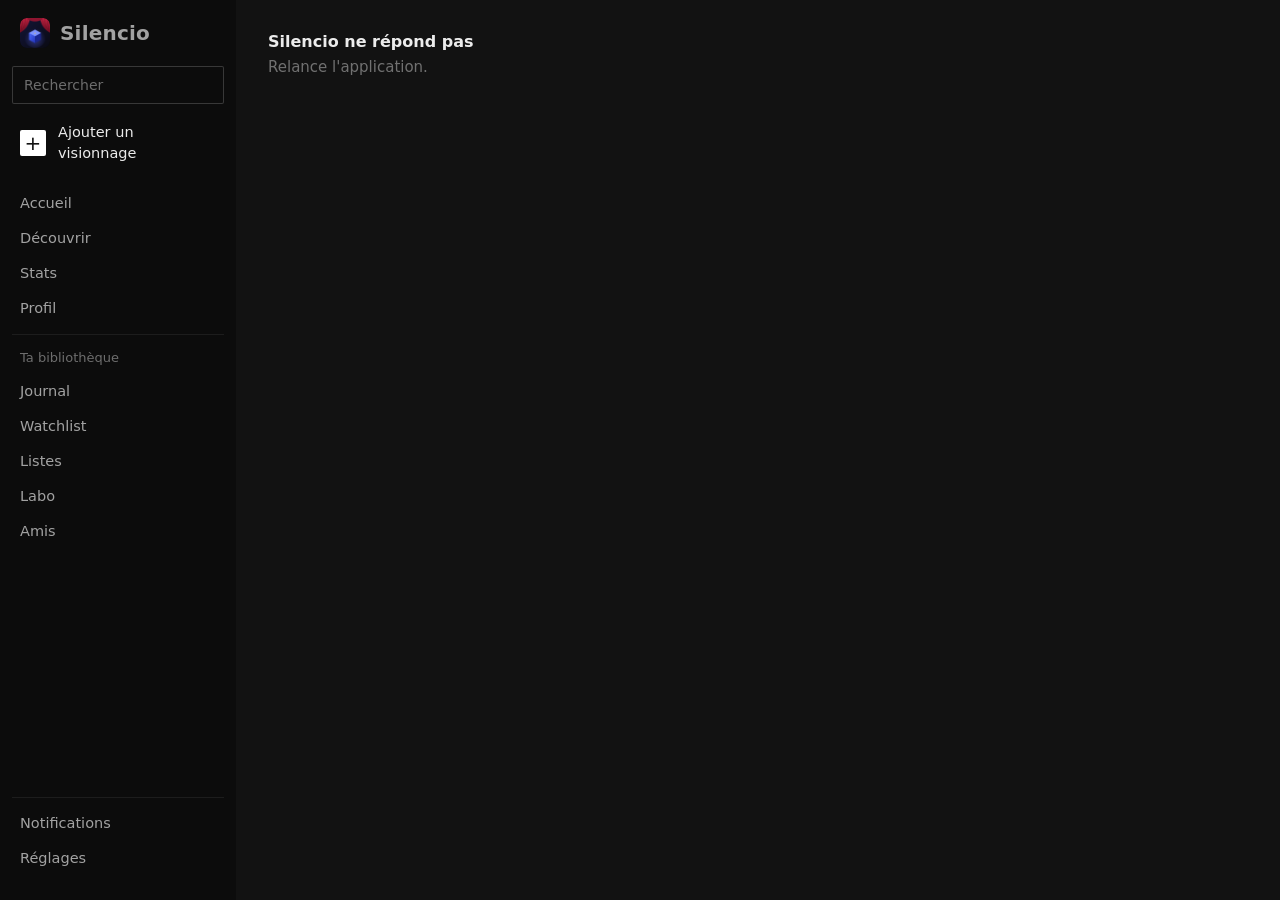
==== commit dce9e311: "Silencio : version 4" ====
--- a/web/index.html
+++ b/web/index.html
@@ -61,33 +61,42 @@
 </svg>
 
 <nav id="lateral" class="nav">
-  <a class="logo" href="#/"><img src="icone.svg" alt=""><b>Silencio</b></a>
-  <button class="ajout" data-ajout><svg><use href="#i-plus"/></svg>Ajouter un film</button>
-  <a href="#/" data-nav="accueil"><svg><use href="#i-accueil"/></svg>Accueil</a>
-  <a href="#/recherche" data-nav="recherche"><svg><use href="#i-recherche"/></svg>Recherche</a>
-  <a href="#/journal" data-nav="journal"><svg><use href="#i-journal"/></svg>Journal</a>
-  <a href="#/stats" data-nav="stats"><svg><use href="#i-stats"/></svg>Stats</a>
-  <a href="#/labo" data-nav="labo"><svg><use href="#i-labo"/></svg>Labo</a>
-  <a href="#/decouvrir" data-nav="decouvrir"><svg><use href="#i-decouvrir"/></svg>Découvrir</a>
-  <a href="#/listes" data-nav="listes"><svg><use href="#i-listes"/></svg>Listes</a>
-  <a href="#/watchlist" data-nav="watchlist"><svg><use href="#i-watchlist"/></svg>Watchlist</a>
-  <a href="#/amis" data-nav="amis"><svg><use href="#i-amis"/></svg>Amis</a>
-  <a href="#/profil" data-nav="profil"><svg><use href="#i-profil"/></svg>Profil</a>
-  <a href="#/notifs" data-nav="notifs"><svg><use href="#i-cloche"/></svg>Notifications<span class="badge cache" data-badge></span></a>
-  <a href="#/reglages" data-nav="reglages"><svg><use href="#i-reglages"/></svg>Réglages</a>
-  <div class="nav-titre" data-epinglees-titre>Listes épinglées</div>
-  <div data-epinglees></div>
-  <div class="lateral-pied" data-pied></div>
+  <a class="logo" href="#/"><img src="icone.png" alt=""><b>Silencio</b></a>
+  <form class="lat-recherche" data-lat-recherche role="search"><input type="search" placeholder="Rechercher" autocomplete="off" aria-label="Rechercher"></form>
+  <button class="ajout" data-ajout><span class="carre-plus">+</span>Ajouter un visionnage</button>
+  <div class="lat-groupe">
+    <a href="#/" data-nav="accueil">Accueil</a>
+    <a href="#/decouvrir" data-nav="decouvrir">Découvrir</a>
+    <a href="#/stats" data-nav="stats">Stats</a>
+    <a href="#/profil" data-nav="profil">Profil</a>
+  </div>
+  <div class="lat-groupe">
+    <h2 class="lat-titre">Ta bibliothèque</h2>
+    <a href="#/journal" data-nav="journal">Journal</a>
+    <a href="#/watchlist" data-nav="watchlist">Watchlist</a>
+    <a href="#/listes" data-nav="listes">Listes</a>
+    <a href="#/labo" data-nav="labo">Labo</a>
+    <a href="#/amis" data-nav="amis">Amis</a>
+  </div>
+  <div class="lat-groupe lat-listes cache" data-epinglees-titre>
+    <h2 class="lat-titre">Listes épinglées</h2>
+    <div data-epinglees></div>
+  </div>
+  <div class="lat-bas">
+    <a href="#/notifs" data-nav="notifs">Notifications<span class="lat-compte cache" data-badge></span></a>
+    <a href="#/reglages" data-nav="reglages">Réglages</a>
+    <div class="lat-moi" data-pied></div>
+  </div>
 </nav>
 
 <main id="principal"><div id="vue"></div></main>
 
 <nav id="barre-bas">
-  <a href="#/" data-nav="accueil"><svg><use href="#i-accueil"/></svg>Accueil</a>
-  <a href="#/decouvrir" data-nav="decouvrir"><svg><use href="#i-decouvrir"/></svg>Découvrir</a>
-  <button class="plus" data-ajout aria-label="Ajouter"><span><svg><use href="#i-plus"/></svg></span></button>
-  <a href="#/stats" data-nav="stats"><svg><use href="#i-stats"/></svg>Stats</a>
-  <a href="#/profil" data-nav="profil"><svg><use href="#i-profil"/></svg>Profil</a>
+  <a href="#/" data-nav="accueil">Accueil</a>
+  <a href="#/decouvrir" data-nav="decouvrir">Découvrir</a>
+  <button class="plus" data-ajout aria-label="Ajouter"><span>+</span></button>
+  <a href="#/stats" data-nav="stats">Stats</a>
+  <a href="#/profil" data-nav="profil">Profil</a>
 </nav>
 
 <div id="voile"></div>
--- a/web/style.css
+++ b/web/style.css
@@ -1,9 +1,4 @@
 /* Silencio — thème sombre. Rideaux de velours, boîte bleue, et beaucoup de silence. */
-@font-face { font-family: "Poppins"; src: url("polices/Poppins-Bold.woff") format("woff"); font-weight: 700; font-display: swap; }
-@font-face { font-family: "Poppins"; src: url("polices/Poppins-Medium.woff") format("woff"); font-weight: 500 600; font-display: swap; }
-@font-face { font-family: "Poppins"; src: url("polices/Poppins-Regular.woff") format("woff"); font-weight: 400; font-display: swap; }
-@font-face { font-family: "Lora"; src: url("polices/Lora-Variable.woff") format("woff"); font-weight: 400 700; font-display: swap; }
-@font-face { font-family: "Lora"; src: url("polices/Lora-Italic-Variable.woff") format("woff"); font-weight: 400 700; font-style: italic; font-display: swap; }
 
 :root {
   --fond: #070912; --fond-2: #0a0d18; --carte: #0d1120; --carte-2: #151a2c; --carte-3: #20263b;
@@ -745,3 +740,489 @@
   [data-bloc=personnes] [data-role] { flex-wrap: nowrap; overflow-x: auto; max-width: 100%; }
   [data-bloc=personnes] [data-role] button { flex: none; }
 }
+
+
+/* ================================================================== v5 : comme une appli de téléphone, l'affiche d'abord */
+:root {
+  --fond: #121212; --fond-2: #181818; --carte: #1e1e1e; --carte-2: #262626; --carte-3: #303030;
+  --texte: rgba(255,255,255,.92); --texte-2: rgba(255,255,255,.62); --texte-3: rgba(255,255,255,.40);
+  --ligne: rgba(255,255,255,.08); --ligne-2: rgba(255,255,255,.16);
+  --police: Roboto, "Segoe UI", Inter, system-ui, -apple-system, sans-serif;
+  --titre: var(--police); --serif: var(--police); --sans: var(--police);
+  --bleu: #5b8cff; --rouge-s: #e5484d;
+}
+html, body { font: 16px/1.45 var(--police); letter-spacing: 0; }
+body[data-theme=bleu] { --accent: var(--bleu); --accent-fort: var(--bleu); --accent-doux: rgba(91,140,255,.14); }
+body[data-theme=rouge] { --accent: var(--rouge-s); --accent-fort: var(--rouge-s); --accent-doux: rgba(229,72,77,.14); }
+body[data-theme=film] { --accent: rgb(var(--accent-film, 255,255,255)); --accent-fort: rgb(var(--accent-film, 255,255,255)); }
+.bouton { border-radius: 8px; background: var(--carte-2); border: 0; font-weight: 500; font-size: 15px; }
+.bouton:hover { background: var(--carte-3); }
+.bouton.principal { background: #fff; color: #121212; }
+.bouton.principal:hover { background: #e6e6e6; }
+#barre-bas { background: rgba(24,24,24,.96); border-top: 1px solid var(--ligne); }
+#barre-bas a, #barre-bas button { font-size: 13px; font-weight: 500; color: var(--texte-3); gap: 0; }
+#barre-bas a.actif { color: var(--texte); }
+#barre-bas .plus span { width: 44px; height: 44px; border-radius: 50%; background: #fff; color: #121212; font: 400 28px/1 var(--police); }
+#lateral { background: var(--fond-2); border-right: 1px solid var(--ligne); }
+.logo b { font: 700 24px var(--police); font-style: normal; }
+.nav a, .nav button { font-size: 15px; padding: 9px 12px; border-radius: 8px; }
+.nav a.actif { background: var(--carte-2); color: var(--texte); box-shadow: none; }
+.nav .ajout { background: #fff; color: #121212; border-radius: 8px; }
+#toasts .toast { border-radius: 8px; background: #323232; color: #fff; border: 0; font-size: 14.5px; }
+#toasts .toast button { color: var(--bleu); font-weight: 500; }
+
+/* la note : dix chiffres, la note choisie dans un rond blanc */
+.rangee-note { display: flex; gap: 2px; align-items: center; justify-content: space-between; }
+.case-note { flex: 1; height: 44px; min-width: 0; background: none !important; color: var(--texte-3); font: 500 17px var(--police); position: relative; display: grid; place-items: center; }
+.rangee-note.grande .case-note { height: 48px; font-size: 18px; }
+.case-note, body[data-theme] .case-note.moitie { color: rgba(255,255,255,.5); }
+.case-note.pleine, body[data-theme] .case-note.pleine { color: #fff; }
+.case-note.choisie, body[data-theme] .case-note.choisie { color: #121212; }
+.case-note.rebond { animation: none; }
+.case-note.choisie::before { content: ""; position: absolute; width: 38px; height: 38px; border-radius: 50%; background: #fff; z-index: -1; }
+.case-note { z-index: 0; }
+.case-note.moitie.choisie::before { background: linear-gradient(90deg, #fff 50%, rgba(255,255,255,.45) 50%); }
+.case-note.rebond::before { animation: rebond .28s ease-out; }
+@keyframes rebond { 0% { transform: scale(.7); } 70% { transform: scale(1.08); } 100% { transform: scale(1); } }
+.effacer-note { width: 34px; flex: none; color: var(--texte-3); }
+
+/* ---------------------------------------------------------------- page d'un film */
+.fond-film { display: none; }
+#vue:has(> .programme) { padding: 0; max-width: none; }
+.programme { padding: 0 0 120px; }
+.prog-tete { position: relative; }
+.prog-affiche { position: relative; height: min(72vh, 140vw); overflow: hidden; }
+.prog-affiche .affiche { position: absolute; inset: 0; aspect-ratio: auto; border-radius: 0; box-shadow: none; }
+.prog-affiche .affiche img { width: 100%; height: 100%; object-fit: cover; object-position: center top; }
+.prog-affiche::after { content: ""; position: absolute; inset: 0; background: linear-gradient(180deg, rgba(18,18,18,0) 40%, rgba(18,18,18,.75) 72%, #121212 100%); }
+.prog-entete { position: relative; margin-top: -132px; padding: 0 20px; z-index: 1; }
+.prog-titre { font: 700 32px/1.08 var(--police); letter-spacing: -.01em; overflow-wrap: anywhere; color: #fff; }
+.prog-vo { font-size: 15px; color: var(--texte-2); margin-top: 4px; }
+.prog-credit { margin-top: 10px; display: flex; flex-wrap: wrap; gap: 2px 18px; font-size: 15px; color: var(--texte-2); }
+.prog-credit a { color: var(--texte); font-weight: 500; }
+.prog-notes { display: flex; gap: 18px; margin-top: 12px; align-items: center; }
+.prog-notes span { display: inline-flex; align-items: center; gap: 7px; font-weight: 500; font-size: 15px; }
+.prog-notes .logo-plateforme { width: 34px; height: 17px; }
+.prog-corps { padding: 0 20px; }
+.prog-note { margin-top: 26px; padding: 18px 0 14px; border-top: 1px solid var(--ligne); border-bottom: 1px solid var(--ligne); text-align: center; }
+.prog-chiffre { font: 700 44px/1 var(--police); color: #fff; display: flex; justify-content: center; align-items: baseline; gap: 6px; margin-bottom: 10px; }
+.prog-chiffre small { font-size: 18px; font-weight: 500; color: var(--texte-3); }
+.prog-chiffre.vide { font-size: 18px; font-weight: 500; color: var(--texte-2); padding: 12px 0 2px; }
+.prog-coeur { margin-top: 10px; height: 38px; padding: 0 16px; border-radius: 8px; font-size: 14.5px; font-weight: 500; color: var(--texte-2); background: var(--carte-2); }
+.prog-coeur.actif { background: #fff; color: #121212; }
+.prog-genres { margin-top: 20px; font-size: 15px; color: var(--texte-2); }
+.prog-genres a { color: var(--texte); }
+.prog-genres a:hover, .prog-credit a:hover, .prog-mc a:hover { text-decoration: underline; }
+.prog-mc { margin-top: 4px; font-size: 14px; color: var(--texte-3); }
+.prog-prix { margin-top: 18px; font-size: 15px; }
+.prog-prix div { font-weight: 500; color: var(--texte); padding: 3px 0; }
+.prog-prix button { color: var(--texte-2); font-size: 14px; padding: 6px 0; }
+.prog-prix .nominations div { font-weight: 400; color: var(--texte-2); }
+.prog-chiffres { margin: 22px 0 0; display: grid; grid-template-columns: 1fr auto; font-size: 15px; }
+.prog-chiffres dt, .prog-chiffres dd { padding: 11px 0; border-top: 1px solid var(--ligne); margin: 0; }
+.prog-chiffres dt { color: var(--texte-2); }
+.prog-chiffres dd { font-weight: 500; text-align: right; }
+.rentab { margin: 0; padding-top: 10px; border-top: 1px solid var(--ligne); font-size: 14px; color: var(--texte-2); }
+.prog-liens { margin-top: 18px; display: flex; gap: 10px; }
+.prog-liens button { flex: 1; height: 42px; border-radius: 8px; background: var(--carte-2); font-weight: 500; font-size: 15px; }
+.prog-section { margin-top: 34px; }
+.prog-section > h2 { font: 700 19px/1.2 var(--police); margin-bottom: 12px; }
+.prog-cast { display: flex; gap: 14px; overflow-x: auto; scroll-snap-type: x mandatory; margin: 0 -20px; padding: 0 20px 4px; scroll-padding: 0 20px; }
+.prog-cast a { flex: none; width: 80px; scroll-snap-align: start; font-size: 13px; line-height: 1.25; text-align: center; }
+.prog-cast .tete-acteur { width: 80px; height: 80px; border-radius: 50%; background: var(--carte-2); overflow: hidden; margin-bottom: 7px; position: relative; }
+.prog-cast .tete-acteur img { width: 100%; height: 100%; object-fit: cover; }
+.prog-cast .tete-acteur span { position: absolute; inset: 0; display: grid; place-items: center; font-weight: 500; font-size: 20px; color: var(--texte-3); }
+.prog-cast b { display: block; font-weight: 500; color: var(--texte); }
+.prog-cast em { font-style: normal; color: var(--texte-3); }
+.prog-equipe { display: grid; grid-template-columns: max-content 1fr; gap: 9px 20px; font-size: 15px; margin: 0; }
+.prog-equipe dt { color: var(--texte-2); }
+.prog-equipe dd { margin: 0; }
+.prog-equipe dd a { display: block; }
+.prog-equipe dd a:hover { text-decoration: underline; }
+.prog-onglets { display: flex; gap: 22px; margin-bottom: 8px; border-bottom: 1px solid var(--ligne); }
+.prog-onglets button { font-weight: 700; font-size: 17px; color: var(--texte-3); padding: 0 0 10px; margin-bottom: -1px; border-bottom: 2px solid transparent; }
+.prog-onglets button.actif { color: var(--texte); border-bottom-color: var(--accent); }
+.prog-dispo { display: flex; flex-wrap: wrap; gap: 14px 28px; }
+.prog-dispo div > span { display: block; font-size: 14px; color: var(--texte-2); margin-bottom: 8px; }
+.prog-dispo img { width: 46px; height: 46px; border-radius: 10px; display: inline-block; margin-right: 8px; }
+.prog-rangee { display: flex; gap: 10px; overflow-x: auto; margin: 0 -20px; padding: 0 20px; }
+.prog-rangee .vignette { flex: none; width: 108px; }
+.prog-rangee .affiche { border-radius: 6px; }
+.barre-film { background: rgba(24,24,24,.97); gap: 8px; align-items: center; padding: 10px 12px; }
+.barre-film .bouton.principal { flex: 1.3; height: 46px; font-size: 15.5px; font-weight: 700; }
+.barre-film .texte-action { flex: 1; height: 46px; border-radius: 8px; background: var(--carte-2); font-weight: 500; font-size: 14px; color: var(--texte); padding: 0 6px; white-space: nowrap; overflow: hidden; text-overflow: ellipsis; }
+.barre-film .texte-action.actif { background: var(--carte-3); box-shadow: inset 0 0 0 1.5px rgba(255,255,255,.6); }
+.ami-ligne { display: grid; grid-template-columns: 1fr auto; gap: 2px 12px; padding: 11px 0; border-bottom: 1px solid var(--ligne); font-size: 15px; }
+.ami-ligne b { font-weight: 500; }
+.ami-ligne .n { font-weight: 700; font-size: 20px; grid-row: span 2; align-self: center; }
+.ami-ligne small { font-size: 13.5px; color: var(--texte-2); }
+.ami-ligne p { grid-column: 1 / -1; margin: 4px 0 0; font-size: 15px; line-height: 1.5; color: var(--texte-2); }
+.toi-vis { display: grid; grid-template-columns: 1fr auto; gap: 2px 12px; width: 100%; text-align: left; padding: 11px 0; border-bottom: 1px solid var(--ligne); }
+.toi-date { font-weight: 500; font-size: 15.5px; }
+.toi-det { grid-column: 1; color: var(--texte-2); font-size: 14px; }
+.toi-note { grid-column: 2; grid-row: 1 / span 2; align-self: center; font-weight: 700; font-size: 20px; }
+.toi-critique { grid-column: 1 / -1; font-size: 15px; line-height: 1.5; color: var(--texte-2); margin-top: 4px; }
+.toi-vide { color: var(--texte-2); font-size: 15px; margin: 8px 0 0; }
+.toi-citation { margin: 16px 0 0; padding: 0 0 0 12px; border-left: 2px solid var(--ligne-2); font-size: 16px; line-height: 1.45; }
+.toi-citation button { display: block; font-size: 13px; color: var(--texte-3); margin-top: 4px; }
+.toi-etiquettes { margin: 14px 0 0; color: var(--texte-2); font-size: 15px; }
+.toi-etiquettes span { color: var(--texte); } .toi-etiquettes button { color: var(--texte-3); font-size: 15px; }
+.toi-actions { display: flex; flex-wrap: wrap; gap: 8px; margin-top: 16px; }
+.toi-actions button { height: 36px; padding: 0 14px; border-radius: 8px; background: var(--carte-2); font-size: 14px; font-weight: 500; }
+@media (min-width: 900px) {
+  #vue:has(> .programme) { padding: 0 40px; max-width: 1180px; }
+  .programme { display: grid; grid-template-columns: 340px 1fr; gap: 0 48px; padding-top: 40px; }
+  .prog-tete { display: contents; }
+  .prog-affiche { grid-row: 1 / span 2; height: auto; overflow: visible; }
+  .prog-affiche::after { display: none; }
+  .prog-affiche .affiche { position: sticky; top: 40px; inset: auto; aspect-ratio: 2/3; border-radius: 10px; overflow: hidden; }
+  .prog-entete { margin: 0; padding: 0; grid-column: 2; }
+  .prog-titre { font-size: 48px; }
+  .prog-corps { grid-column: 2; padding: 0; min-width: 0; }
+  .prog-note { max-width: 520px; text-align: left; }
+  .prog-chiffre { justify-content: flex-start; }
+  .prog-chiffres, .rentab { max-width: 520px; }
+  .prog-liens { max-width: 520px; }
+  .prog-cast, .prog-rangee { margin: 0; padding: 0 0 4px; }
+  .barre-film .bouton.principal, .barre-film .texte-action { flex: 0 0 auto; padding: 0 26px; }
+}
+@media (min-width: 900px) { .fond-film { display: block; } .fond-film img { opacity: .28; } .fond-film::after { background: linear-gradient(180deg, rgba(18,18,18,.4) 0%, rgba(18,18,18,.9) 60%, #121212 95%); } }
+/* fond flou de l'affiche, sur téléphone aussi */
+.fond-film { display: block; }
+.fond-film img { opacity: .75; filter: blur(40px) saturate(1.3); transform: scale(1.3); }
+.fond-film::after { background: rgba(14,14,14,.62); }
+.prog-affiche::after { background: linear-gradient(180deg, rgba(0,0,0,0) 45%, rgba(0,0,0,.35) 80%, rgba(0,0,0,.45) 100%); }
+.prog-affiche .affiche { -webkit-mask-image: linear-gradient(180deg, #000 55%, transparent 100%); mask-image: linear-gradient(180deg, #000 55%, transparent 100%); }
+body[data-theme=film] { --ligne: rgba(255,255,255,.12); --carte-2: rgba(255,255,255,.1); --carte-3: rgba(255,255,255,.18); }
+body[data-theme=film] .barre-film { background: rgba(18,18,18,.72); backdrop-filter: blur(20px); -webkit-backdrop-filter: blur(20px); }
+body[data-theme=film] #barre-bas { background: rgba(18,18,18,.8); }
+@media (min-width: 900px) { .fond-film img { opacity: .75; } .fond-film::after { background: rgba(14,14,14,.6); } .prog-affiche .affiche { -webkit-mask-image: none; mask-image: none; } }
+.prog-affiche::after { background: linear-gradient(180deg, rgba(0,0,0,0) 40%, rgba(0,0,0,.28) 72%, rgba(0,0,0,0) 100%); }
+body[data-theme=film] .barre-film { background: rgba(18,18,18,.86); }
+body[data-theme=film] #barre-bas { background: rgba(18,18,18,.94); }
+
+/* ---------------------------------------------------------------- barre latérale (PC), façon appli de bureau */
+#lateral { width: var(--lateral); padding: 18px 12px 12px; gap: 0; background: #0c0c0c; border-right: 0; }
+#lateral .logo { padding: 0 8px 18px; gap: 10px; }
+#lateral .logo img { width: 30px; height: 30px; border-radius: 7px; }
+#lateral .logo b { font: 700 20px var(--police); }
+.lat-recherche input { width: 100%; height: 38px; border-radius: 8px; border: 0; background: #1f1f1f; padding: 0 12px; font-size: 14px; color: var(--texte); outline: none; }
+.lat-recherche input::placeholder { color: var(--texte-3); }
+.lat-recherche input:focus { background: #262626; box-shadow: inset 0 0 0 1px rgba(255,255,255,.25); }
+#lateral .ajout { margin: 10px 0 6px; padding: 8px; justify-content: flex-start; gap: 12px; background: none; color: var(--texte); font-weight: 500; font-size: 14.5px; border-radius: 8px; }
+#lateral .ajout:hover { background: #1a1a1a; color: #fff; }
+.carre-plus { width: 26px; height: 26px; border-radius: 6px; background: #fff; color: #121212; display: grid; place-items: center; font: 400 20px/1 var(--police); flex: none; }
+.lat-groupe { padding: 8px 0; border-top: 1px solid rgba(255,255,255,.07); display: flex; flex-direction: column; }
+.lat-groupe:first-of-type { border-top: 0; }
+.lat-titre { margin: 6px 8px 6px; font-size: 13px; font-weight: 500; color: var(--texte-3); }
+#lateral .lat-groupe > a, .lat-bas > a { padding: 7px 8px; border-radius: 6px; font-size: 14.5px; color: var(--texte-2); background: none; box-shadow: none; }
+#lateral .lat-groupe > a:hover, .lat-bas > a:hover { color: #fff; background: none; }
+#lateral a.actif { color: #fff; font-weight: 600; background: none; box-shadow: none; }
+.lat-liste { display: flex !important; gap: 10px; align-items: center; padding: 5px 8px !important; border-radius: 6px; color: var(--texte); }
+.lat-liste:hover { background: #1a1a1a !important; }
+.lat-vignette { width: 30px; height: 44px; border-radius: 3px; background: #222; overflow: hidden; flex: none; }
+.lat-vignette img { width: 100%; height: 100%; object-fit: cover; }
+.lat-liste b { display: block; font-weight: 500; font-size: 14px; color: var(--texte); }
+.lat-liste small { font-size: 12.5px; color: var(--texte-3); }
+.lat-bas { margin-top: auto; padding-top: 8px; border-top: 1px solid rgba(255,255,255,.07); display: flex; flex-direction: column; }
+.lat-compte { margin-left: auto; font-size: 13px; font-weight: 600; color: #fff; }
+.lat-moi { padding: 10px 8px 2px; }
+.lat-profil { display: flex !important; align-items: center; gap: 10px; padding: 0 !important; background: none !important; }
+.lat-profil b { display: block; font-size: 14px; font-weight: 500; color: var(--texte); }
+.lat-moi small { display: block; font-size: 12px; line-height: 1.35; color: var(--texte-3); }
+.lat-moi .alerte { color: #ff8a8a; }
+
+@media (min-width: 900px) {
+  .prog-entete .barre-film { position: static; margin-top: 22px; padding: 0; background: none !important; backdrop-filter: none; -webkit-backdrop-filter: none; border: 0; justify-content: flex-start; gap: 8px; }
+  .prog-entete .barre-film .bouton.principal { flex: 0 0 auto; height: 44px; padding: 0 30px; }
+  .prog-entete .barre-film .texte-action { flex: 0 0 auto; height: 44px; padding: 0 18px; }
+  .prog-note { margin-top: 28px; }
+}
+
+/* ---------------------------------------------------------------- boutons v5b : angles nets, contours fins, liens soulignés */
+.bouton, .barre-film .texte-action, .prog-coeur, .toi-actions button, #lateral .ajout, .carre-plus, .lat-recherche input { border-radius: 2px; }
+.bouton.principal { background: #fff; color: #111; font-weight: 700; }
+.bouton:not(.principal), .barre-film .texte-action, .prog-coeur { background: transparent !important; box-shadow: inset 0 0 0 1px rgba(255,255,255,.38); color: var(--texte); }
+.bouton:not(.principal):hover, .barre-film .texte-action:hover, .prog-coeur:hover { box-shadow: inset 0 0 0 1px rgba(255,255,255,.8); }
+.barre-film .texte-action.actif { box-shadow: inset 0 0 0 1.5px #fff; font-weight: 700; }
+.prog-coeur.actif { background: #d93a4a !important; box-shadow: none; color: #fff; font-weight: 700; }
+body[data-theme=film] .barre-film { background: rgba(14,14,14,.9); }
+/* liens texte : synopsis, infos, actions du journal */
+.prog-liens { gap: 26px; }
+.prog-liens button { flex: none; height: auto; padding: 6px 0; background: none !important; border-radius: 0; font-weight: 500; font-size: 15px; color: var(--texte); text-decoration: underline; text-decoration-color: rgba(255,255,255,.4); text-underline-offset: 5px; text-decoration-thickness: 1px; }
+.prog-liens button:hover, .toi-actions button:hover { text-decoration-color: #fff; }
+.toi-actions { gap: 6px 22px; }
+.toi-actions button { height: auto; padding: 6px 0; background: none !important; font-size: 14.5px; color: var(--texte-2); text-decoration: underline; text-decoration-color: rgba(255,255,255,.3); text-underline-offset: 4px; }
+/* barre de gauche */
+#lateral .ajout:hover { background: none; }
+#lateral .ajout:hover .carre-plus { background: #ddd; }
+.lat-recherche input { background: transparent; box-shadow: inset 0 0 0 1px rgba(255,255,255,.18); }
+.lat-recherche input:focus { background: transparent; box-shadow: inset 0 0 0 1px rgba(255,255,255,.6); }
+.lat-vignette { border-radius: 0; }
+@media (min-width: 900px) { .prog-affiche .affiche { border-radius: 2px; } } .prog-rangee .affiche { border-radius: 2px; }
+
+/* ---------------------------------------------------------------- page film v5e : dense, façon Letterboxd / Mubi */
+.prog-titre { font-size: 30px; }
+.prog-credit { margin-top: 8px; gap: 2px 14px; font-size: 14.5px; }
+.prog-genres { margin-top: 4px; font-size: 14px; }
+.prog-notes { margin-top: 10px; }
+.prog-accroche { margin: 22px 0 0; font-size: 15px; font-style: italic; color: var(--texte-2); }
+.prog-synopsis { margin: 22px 0 0; font-size: 15px; line-height: 1.55; color: rgba(255,255,255,.82); display: -webkit-box; -webkit-line-clamp: 4; -webkit-box-orient: vertical; overflow: hidden; cursor: pointer; }
+.prog-accroche + .prog-synopsis { margin-top: 6px; }
+.prog-synopsis.ouvert { -webkit-line-clamp: unset; }
+.prog-prix { margin-top: 14px; font-size: 14px; }
+.prog-prix div { padding: 1px 0; }
+.prog-prix div::before { content: none; }
+.panneau { margin-top: 22px; background: rgba(0,0,0,.34); border-radius: 3px; overflow: hidden; }
+.pan-etats { display: grid; grid-template-columns: repeat(3, 1fr); border-bottom: 1px solid rgba(255,255,255,.08); }
+.pan-etats button { padding: 14px 4px 12px; font-size: 14px; font-weight: 500; color: var(--texte-3); position: relative; }
+.pan-etats button + button { box-shadow: inset 1px 0 0 rgba(255,255,255,.06); }
+.pan-etats button.actif { color: var(--c); font-weight: 700; }
+.pan-etats button::after { content: ""; position: absolute; left: 50%; bottom: 7px; width: 18px; height: 2px; margin-left: -9px; background: transparent; }
+.pan-etats button.actif::after { background: var(--c); }
+.panneau .prog-note { margin: 0; padding: 12px 12px 6px; border: 0; text-align: left; max-width: none; border-bottom: 1px solid rgba(255,255,255,.08); }
+.pan-tete { display: flex; justify-content: space-between; align-items: baseline; font-size: 13.5px; color: var(--texte-2); padding: 0 4px; }
+.pan-tete b { font-size: 22px; font-weight: 700; color: #fff; }
+.panneau .rangee-note.grande .case-note { height: 46px; font-size: 17px; }
+.pan-ligne { display: block; width: 100%; padding: 13px 16px; font-size: 14.5px; color: var(--texte); text-align: center; border-bottom: 1px solid rgba(255,255,255,.08); background: none; }
+.pan-ligne:last-child { border-bottom: 0; }
+.pan-ligne:hover { background: rgba(255,255,255,.05); }
+.prog-section { margin-top: 30px; }
+.prog-section > h2 { font-size: 16px; font-weight: 600; margin-bottom: 10px; padding-bottom: 8px; border-bottom: 1px solid rgba(255,255,255,.1); }
+.prog-onglets { gap: 20px; margin-bottom: 14px; }
+.prog-onglets button { font-size: 15px; font-weight: 600; padding-bottom: 9px; }
+.prog-equipe { font-size: 14.5px; gap: 8px 18px; }
+.prog-equipe dd small { display: block; color: var(--texte-3); font-size: 13px; margin-top: 2px; }
+.prog-cast a { width: 76px; }
+.prog-cast .tete-acteur { width: 76px; height: 76px; }
+@media (min-width: 900px) {
+  .prog-titre { font-size: 44px; }
+  .panneau, .prog-synopsis, .prog-accroche, .prog-prix { max-width: 560px; }
+}
+
+/* ---------------------------------------------------------------- feuilles (modales) et ajout d'un visionnage */
+.modale { background: #161616; border-radius: 6px 6px 0 0; border: 0; box-shadow: 0 -10px 40px rgba(0,0,0,.5); }
+.modale .poignee-m { width: 36px; height: 4px; border-radius: 0; background: rgba(255,255,255,.2); }
+.modale .tete-m { padding: 8px 18px 12px; border-bottom: 1px solid rgba(255,255,255,.08); }
+.modale .tete-m h2 { font: 700 17px var(--police); letter-spacing: 0; }
+.fermer-m { font-size: 15px; color: var(--texte-2); padding: 6px 0 6px 12px; }
+.fermer-m:hover { color: #fff; }
+.modale .corps-m { padding: 16px 18px 18px; }
+.modale .pied-m { border-top: 1px solid rgba(255,255,255,.08); align-items: center; gap: 18px; }
+.modale .pied-m .bouton.principal { height: 48px; font-size: 15.5px; }
+.aj-supprimer { flex: none !important; color: #ff7a7a; font-size: 15px; padding: 10px 0; }
+.aj-film { display: grid; grid-template-columns: 58px 1fr; gap: 14px; align-items: center; }
+.aj-film .affiche { border-radius: 2px; }
+.aj-film h3 { font-size: 18px; font-weight: 700; line-height: 1.2; }
+.aj-sous { font-size: 14px; color: var(--texte-2); margin-top: 2px; }
+.aj-changer { font-size: 13.5px; color: var(--texte-2); text-decoration: underline; text-underline-offset: 3px; text-decoration-color: rgba(255,255,255,.3); margin-top: 6px; padding: 2px 0; }
+.aj-panneau { margin-top: 16px; background: rgba(255,255,255,.04); }
+.pan-etats.deux { grid-template-columns: 1fr 1fr; }
+.aj-lignes { margin-top: 10px; }
+.aj-ligne { display: flex; align-items: center; justify-content: space-between; gap: 14px; min-height: 50px; padding: 6px 0; border-bottom: 1px solid rgba(255,255,255,.08); font-size: 15px; }
+.aj-ligne > span:first-child { color: var(--texte-2); flex: none; }
+.aj-sous-ligne { align-items: flex-start; padding: 8px 0 12px; }
+.aj-sous-ligne > div { display: flex; flex-direction: column; align-items: flex-end; gap: 10px; }
+.aj-choix { display: flex; gap: 18px; }
+.aj-choix button { font-size: 15px; color: var(--texte-3); padding: 8px 0; position: relative; }
+.aj-choix button.actif { color: #fff; font-weight: 600; }
+.aj-choix button.actif::after { content: ""; position: absolute; left: 0; right: 0; bottom: 2px; height: 2px; background: #fff; }
+.aj-sous-ligne input { background: none; border: 0; border-bottom: 1px solid rgba(255,255,255,.3); color: #fff; font: 15px var(--police); padding: 6px 0; text-align: right; color-scheme: dark; }
+.interrupteur { width: 46px; height: 26px; }
+.interrupteur span { border-radius: 13px; background: rgba(255,255,255,.16); }
+.interrupteur span::after { top: 3px; left: 3px; width: 20px; height: 20px; background: #bbb; }
+.interrupteur input:checked + span { background: #fff; }
+.interrupteur input:checked + span::after { transform: translateX(20px); background: #161616; }
+.bloc-cine { padding: 10px 0 0; }
+.aj-tags { display: flex; flex-wrap: wrap; gap: 8px; justify-content: flex-end; }
+.bloc-cine .aj-tags { justify-content: flex-start; margin-bottom: 10px; }
+.aj-tags button { padding: 7px 11px; font-size: 14px; color: var(--texte-2); border-radius: 2px; box-shadow: inset 0 0 0 1px rgba(255,255,255,.25); }
+.aj-tags button.actif { color: #161616; background: #fff; box-shadow: none; font-weight: 600; }
+.aj-champ { width: 100%; background: none; border: 0; border-bottom: 1px solid rgba(255,255,255,.25); border-radius: 0; color: #fff; font: 15px var(--police); padding: 10px 0; outline: none; }
+.aj-champ:focus { border-bottom-color: #fff; }
+.aj-champ::placeholder, .aj-valeur::placeholder { color: var(--texte-3); }
+.aj-valeur { width: 90px; background: none; border: 0; color: #fff; font: 600 15px var(--police); text-align: right; outline: none; padding: 6px 0; }
+.aj-valeur:focus { border-bottom: 1px solid #fff; }
+.aj-euros { display: inline-flex; align-items: center; gap: 4px; color: var(--texte-2); }
+.aj-valeur[type=number]::-webkit-inner-spin-button { display: none; }
+.aj-avec { align-items: center; }
+.aj-plus { display: block; width: 100%; text-align: left; padding: 16px 0 6px; font-size: 15px; color: #fff; text-decoration: underline; text-underline-offset: 4px; text-decoration-color: rgba(255,255,255,.3); }
+.plus-details.ouvert .aj-plus { text-decoration: none; font-weight: 600; }
+.aj-critique { min-height: 96px; resize: vertical; line-height: 1.5; border: 1px solid rgba(255,255,255,.2); padding: 10px 12px; margin-top: 6px; }
+[data-details] .aj-champ:not(.aj-critique) { margin-top: 8px; }
+.mini-notes { margin-top: 16px; gap: 4px 14px; }
+.mini-notes > span { font-size: 14px; color: var(--texte-2); }
+.points10 { gap: 0; justify-content: space-between; }
+.points10 button { width: 24px; height: 30px; border-radius: 0; background: none !important; font-size: 13px; color: var(--texte-3); }
+.points10 button.ok { color: #fff; font-weight: 700; }
+.modale .res-recherche .ligne { border-radius: 0; }
+@media (min-width: 900px) { .modale { border-radius: 4px; border: 0; } }
+.corps-m > div:focus, .corps-m > div:focus-visible { outline: none; }
+
+/* ================================================================== v6 : la DA validée, appliquée partout */
+/* en-têtes de page et de section */
+.entete { padding: 20px 0 12px; }
+.entete h1, .bonjour h1 { font: 700 26px/1.15 var(--police); letter-spacing: -.01em; }
+.bonjour h1 i { font-style: normal; color: var(--texte-2); }
+.section { margin-top: 28px; }
+.section-titre { align-items: baseline; margin-bottom: 12px; padding-bottom: 8px; border-bottom: 1px solid rgba(255,255,255,.1); }
+.section-titre h2 { font: 600 16px var(--police); letter-spacing: 0; }
+.section-titre .lien, .lien { color: var(--texte-2); font-size: 14px; }
+.section-titre .lien:hover, .lien:hover { color: #fff; }
+.liens-tete { margin-left: auto; display: flex; gap: 18px; font-size: 14px; color: var(--texte-2); }
+.liens-tete a:hover { color: #fff; }
+.liens-tete b { color: #fff; font-weight: 600; }
+@media (min-width: 900px) { .liens-tete.tel { display: none; } }
+/* panneaux plutôt que cartes */
+.carte, .bloc, .graph-carte { background: #1a1a1a; border: 0; border-radius: 3px; box-shadow: none; }
+.carte h3, .graph-carte h3 { font: 600 15px var(--police); }
+/* affiches, vignettes, lignes */
+.affiche { border-radius: 2px; }
+.affiche .vu-coin { top: auto; bottom: 0; right: 0; left: 0; width: auto; height: auto; border-radius: 0; background: rgba(0,0,0,.7); font-size: 11.5px; font-weight: 600; padding: 3px 6px; display: block; color: #fff; }
+.vignette .legende { margin-top: 7px; font-size: 13px; }
+.vignette .legende b { font-weight: 500; color: var(--texte); }
+.vignette .legende span { display: block; margin-top: 2px; font-size: 12.5px; color: var(--texte-3); }
+.vignette .legende em, .note-txt { font-style: normal; font-weight: 700; color: #fff; }
+.vignette .legende em.coeur, .note-txt.coeur { color: #f0505f; }
+.etat-txt { font-size: 13px; color: var(--texte-3); }
+.ligne { border-radius: 0 !important; padding: 10px 0; border-bottom: 1px solid rgba(255,255,255,.08); }
+.ligne .affiche { width: 42px; border-radius: 2px; }
+.ligne .corps b { font-weight: 500; }
+.ligne .corps span { font-size: 13px; color: var(--texte-3); }
+.res-recherche .ligne { padding: 8px 0; }
+.res-recherche .ligne.sel { background: rgba(255,255,255,.06); }
+.glisse .fond-g, .glisse .fond-d { font-weight: 700; font-size: 14px; }
+.glisse .fond-g { background: #2f7d4a; } .glisse .fond-d { background: #3b5bb0; }
+.portrait { background: #222; }
+.portrait .initiales { font: 500 18px var(--police); color: var(--texte-3); }
+.personne-v { font-size: 13px; }
+.personne-v b { font-weight: 500; }
+.personne-v span { font-size: 12px; }
+/* contrôles : tags carrés, choix soulignés, champs simples */
+.puces { gap: 8px; }
+.puce { height: 32px; padding: 0 11px; border-radius: 2px; background: none; border: 0; box-shadow: inset 0 0 0 1px rgba(255,255,255,.22); color: var(--texte-2); font-size: 13.5px; }
+.puce:hover { box-shadow: inset 0 0 0 1px rgba(255,255,255,.5); color: #fff; }
+.puce.actif { background: #fff; color: #121212; box-shadow: none; font-weight: 600; }
+.segments { background: none; border: 0; padding: 0; gap: 16px; border-radius: 0; }
+.segments button { height: 34px; padding: 0; border-radius: 0; background: none !important; font-size: 14px; color: var(--texte-3); position: relative; }
+.segments button.actif { color: #fff; font-weight: 600; }
+.segments button.actif::after { content: ""; position: absolute; left: 0; right: 0; bottom: 3px; height: 2px; background: #fff; }
+.onglets { gap: 20px; border-bottom: 1px solid rgba(255,255,255,.1); }
+.onglets button { padding: 10px 0 10px; font-size: 15px; font-weight: 600; color: var(--texte-3); }
+.onglets button.actif { color: #fff; border-color: var(--accent); }
+.champ { height: 42px; border-radius: 2px; background: transparent; border: 1px solid rgba(255,255,255,.2); padding: 0 12px; font-size: 15px; }
+.champ:focus { border-color: rgba(255,255,255,.6); background: transparent; }
+textarea.champ { padding: 10px 12px; }
+select.champ { background-color: #161616; }
+.case input { accent-color: #fff; }
+.vide { padding: 32px 0; text-align: left; color: var(--texte-3); font-size: 15px; }
+.vide b { font: 600 16px var(--police); font-style: normal; color: var(--texte); }
+.recherche-accueil { display: block; margin: 4px 0 6px; }
+.recherche-accueil input { width: 100%; height: 44px; border-radius: 2px; border: 1px solid rgba(255,255,255,.2); background: transparent; padding: 0 12px; font: 15px var(--police); color: #fff; outline: none; }
+.recherche-accueil input:focus { border-color: rgba(255,255,255,.6); }
+.recherche-accueil svg { display: none; }
+.badge { border-radius: 2px; background: #fff; color: #121212; }
+.avatar { font-weight: 600; }
+.chargement::after { border-radius: 50%; }
+/* reprendre une série : simple ligne */
+.suivre { display: flex; flex-direction: column; }
+.suivre .reprise { display: flex; gap: 12px; align-items: center; padding: 8px 0; border-bottom: 1px solid rgba(255,255,255,.08); }
+.suivre .reprise .affiche { width: 42px; flex: none; }
+.suivre .reprise b { display: block; font-weight: 500; }
+.suivre .reprise span { font-size: 13.5px; color: var(--texte-2); }
+.suivre .reprise span.futur { color: var(--texte-3); }
+.vignette .legende em.cc, .note-txt.cc { color: #f0505f; }
+.rangee { scroll-padding: 0 16px; }
+@media (min-width: 900px) { .rangee { scroll-padding: 0 32px; } }
+.bonjour { align-items: flex-start; }
+.bonjour h1 { font-size: 22px; }
+@media (min-width: 900px) { .bonjour h1 { font-size: 28px; } }
+.liens-tete { padding-top: 4px; flex: none; }
+/* page d'une personne */
+.pers-page { padding: 22px 0 40px; }
+.pers-tete { display: grid; grid-template-columns: 92px 1fr; gap: 16px; align-items: center; }
+.pers-tete h1 { font: 700 26px/1.15 var(--police); }
+.pers-sous { margin-top: 4px; color: var(--texte-2); font-size: 15px; }
+.pers-panneau { margin-top: 20px; background: #1a1a1a; }
+.pan-moy { display: flex; align-items: baseline; justify-content: center; gap: 10px; padding: 12px 4px; font-size: 14px; color: var(--texte-2); box-shadow: inset 1px 0 0 rgba(255,255,255,.06); }
+.pan-moy b { font-size: 20px; color: #fff; }
+.pers-compte { display: grid; grid-template-columns: 1fr auto; margin: 0; padding: 4px 16px 8px; font-size: 14.5px; }
+.pers-compte dt, .pers-compte dd { margin: 0; padding: 8px 0; border-bottom: 1px solid rgba(255,255,255,.06); }
+.pers-compte dt:last-of-type, .pers-compte dd:last-of-type { border-bottom: 0; }
+.pers-compte dt { color: var(--texte-2); }
+.pers-compte dd { color: var(--texte-3); }
+.pers-compte dd b { color: #fff; font-weight: 700; }
+.pers-page .prog-synopsis { margin-top: 20px; max-width: 680px; }
+.poignee { width: 22px; height: 30px; flex: none; cursor: grab; position: relative; touch-action: none; }
+.poignee::before { content: ""; position: absolute; left: 4px; right: 4px; top: 10px; height: 2px; background: var(--texte-3); box-shadow: 0 4px 0 var(--texte-3), 0 8px 0 var(--texte-3); }
+.lien-souligne { display: inline-block; margin-top: 12px; font-size: 14.5px; color: var(--texte); text-decoration: underline; text-underline-offset: 4px; text-decoration-color: rgba(255,255,255,.35); }
+.prix-ligne { align-items: flex-start; }
+.annee-prix { width: 44px; flex: none; font-weight: 700; font-size: 14px; padding-top: 1px; }
+@media (min-width: 900px) { .pers-tete { grid-template-columns: 140px 1fr; gap: 28px; } .pers-tete h1 { font-size: 40px; } .pers-panneau { max-width: 560px; } }
+[data-panneau="filmo"] > .onglets { border-bottom: 0; gap: 16px; margin: 4px 0 6px; }
+[data-panneau="filmo"] > .onglets button { font-size: 14px; font-weight: 500; padding: 6px 0; }
+[data-panneau="filmo"] > .onglets button.actif { border-color: #fff; }
+/* listes de liens, fil d'Ariane, petites actions texte */
+.liens-tete button, .liens-tete a { font-size: 14px; color: var(--texte-2); padding: 4px 0; }
+.liens-tete button:hover { color: #fff; }
+.entete .fil { position: absolute; top: 4px; left: 0; font-size: 13.5px; color: var(--texte-3); }
+.entete:has(.fil) { padding-top: 30px; }
+.entete .fil:hover { color: #fff; }
+.raccourcis-decouvrir { display: flex; flex-direction: column; gap: 0; }
+.raccourcis-decouvrir a { display: block; padding: 12px 0; border-bottom: 1px solid rgba(255,255,255,.08); background: none; }
+.raccourcis-decouvrir a:hover b { text-decoration: underline; text-underline-offset: 3px; }
+.raccourcis-decouvrir b { display: block; font: 500 15.5px var(--police); }
+.raccourcis-decouvrir span { font-size: 13.5px; color: var(--texte-3); }
+.menu-reglages .ligne { padding: 14px 0; }
+.menu-reglages .ligne b { font-weight: 500; font-size: 16px; }
+/* watchlist : priorité en texte */
+.prio-bouton { position: static; width: auto; height: auto; display: block; margin-top: 3px; border-radius: 0; background: none !important; color: var(--texte-3) !important; font-size: 12.5px; padding: 2px 0; text-align: left; }
+.prio-bouton:hover { color: #fff !important; }
+.carte-wl.prio .prio-bouton { color: #fff !important; font-weight: 600; }
+.carte-wl.prio .affiche { box-shadow: inset 0 0 0 2px #fff; }
+.amis-wl { left: 4px; top: 4px; }
+.amis-wl .avatar { border: 2px solid #121212; }
+.retirer-v, .retirer-l { font-size: 12.5px; color: var(--texte-3); padding: 4px 0; }
+.retirer-v:hover, .retirer-l:hover { color: #ff7a7a; }
+.retirer-v { display: block; margin-top: 2px; }
+/* séries */
+.saison { border: 0; border-bottom: 1px solid rgba(255,255,255,.08); border-radius: 0; margin: 0; background: none; }
+.saison > .tete { padding: 10px 0; }
+.saison .barre { height: 2px; border-radius: 0; background: rgba(255,255,255,.12); }
+.saison .barre i { background: #fff; }
+.episodes { border-top: 0; padding-left: 54px; }
+.episode { padding: 8px 0; border-bottom: 1px solid rgba(255,255,255,.06); }
+.coche { width: 22px; height: 22px; border-radius: 2px; border: 1.5px solid rgba(255,255,255,.4); position: relative; }
+.coche.ok { background: #fff; border-color: #fff; }
+.coche.ok::after { content: ""; position: absolute; left: 6px; top: 2px; width: 6px; height: 11px; border: solid #121212; border-width: 0 2px 2px 0; transform: rotate(45deg); }
+.notif-sans { width: 42px; aspect-ratio: 2/3; background: #222; flex: none; }
+/* journal */
+.mois-titre { font: 600 15px var(--police); font-style: normal; color: #fff; margin: 26px 0 4px; padding-bottom: 8px; border-bottom: 1px solid rgba(255,255,255,.12); }
+.jour span { text-transform: none; letter-spacing: 0; font-size: 12px; }
+/* profil */
+.banniere::after { background: linear-gradient(180deg, transparent 30%, #121212); }
+.profil-tete h1 { font: 700 26px var(--police); }
+.profil-tete .avatar { font-family: var(--police); border-color: #121212; }
+.chiffres-ligne b { font: 700 19px var(--police); }
+.bouton-wrapped { height: 46px; }
+.choix-profil { border-radius: 0; background: none; border: 0; border-bottom: 1px solid rgba(255,255,255,.08); padding: 14px 0; }
+.choix-profil:hover { background: none; }
+.choix-profil:hover b { text-decoration: underline; }
+.w-fermer { font-size: 15px; font-weight: 600; top: calc(14px + env(safe-area-inset-top)); }
+.chiffres > *, .carte-stat { border-radius: 3px; }
+.modif-j { font-size: 12.5px; color: var(--texte-3); padding: 6px 0 6px 6px; }
+.modif-j:hover { color: #fff; }
+.ligne .droite { flex-direction: column; align-items: flex-end; gap: 0; }
+.part-vue b { font: 700 15px var(--police); color: #fff; }
+.episodes > .flex:first-child { flex-direction: column; align-items: stretch !important; gap: 4px; padding: 10px 0 !important; border-bottom: 1px solid rgba(255,255,255,.08) !important; }
+/* chiffres : une grille de nombres sans boîtes, séparés par des filets */
+.chiffres { grid-template-columns: repeat(3, 1fr); gap: 0; border-top: 1px solid rgba(255,255,255,.1); }
+.chiffre { background: none !important; border: 0; border-radius: 0; padding: 12px 10px 12px 0; border-bottom: 1px solid rgba(255,255,255,.1); }
+.chiffre b { font-size: 24px; }
+.chiffre span { font-size: 13px; color: var(--texte-2); }
+@media (min-width: 900px) { .chiffres { grid-template-columns: repeat(6, 1fr); } }
+/* plus de petites capitales espacées */
+.nav-titre, .note-carte .source, .fournisseurs .groupe > span, .jour span, .carte-stat span, .sous-anneau, .grille-equipe span, .groupe-dispo > span, .w-sur, .w-pers-l em { text-transform: none !important; letter-spacing: 0 !important; }
+.w-sur { font: 600 16px var(--police); color: rgba(255,255,255,.75); }
+.w-pers-l em { font-size: 13px; color: rgba(255,255,255,.6); }
+.pastille-type { text-transform: none; letter-spacing: 0; }
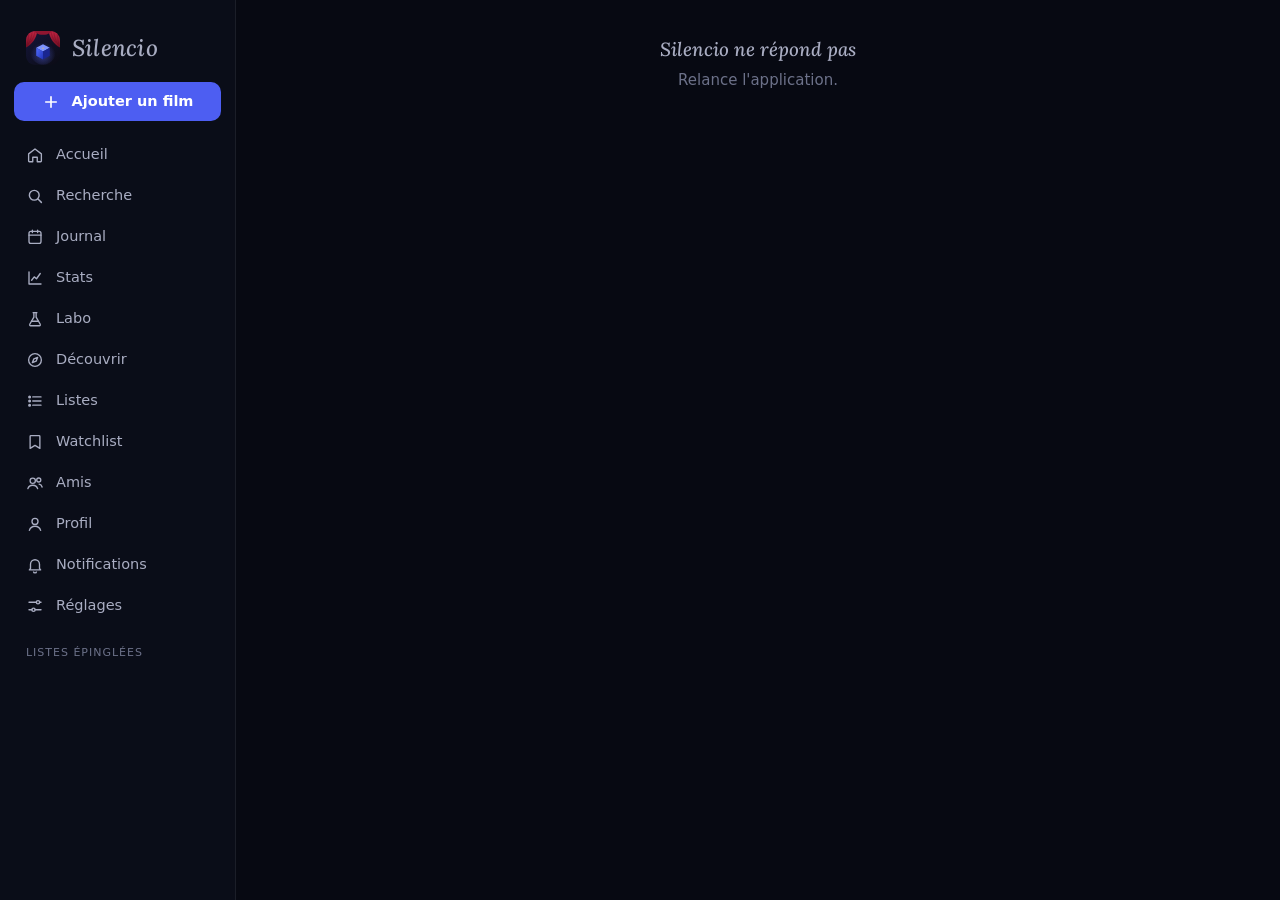
==== commit e049e619: "Silencio : version 3" ====
--- a/web/index.html
+++ b/web/index.html
@@ -61,42 +61,33 @@
 </svg>
 
 <nav id="lateral" class="nav">
-  <a class="logo" href="#/"><img src="icone.png" alt=""><b>Silencio</b></a>
-  <form class="lat-recherche" data-lat-recherche role="search"><input type="search" placeholder="Rechercher" autocomplete="off" aria-label="Rechercher"></form>
-  <button class="ajout" data-ajout><span class="carre-plus">+</span>Ajouter un visionnage</button>
-  <div class="lat-groupe">
-    <a href="#/" data-nav="accueil">Accueil</a>
-    <a href="#/decouvrir" data-nav="decouvrir">Découvrir</a>
-    <a href="#/stats" data-nav="stats">Stats</a>
-    <a href="#/profil" data-nav="profil">Profil</a>
-  </div>
-  <div class="lat-groupe">
-    <h2 class="lat-titre">Ta bibliothèque</h2>
-    <a href="#/journal" data-nav="journal">Journal</a>
-    <a href="#/watchlist" data-nav="watchlist">Watchlist</a>
-    <a href="#/listes" data-nav="listes">Listes</a>
-    <a href="#/labo" data-nav="labo">Labo</a>
-    <a href="#/amis" data-nav="amis">Amis</a>
-  </div>
-  <div class="lat-groupe lat-listes cache" data-epinglees-titre>
-    <h2 class="lat-titre">Listes épinglées</h2>
-    <div data-epinglees></div>
-  </div>
-  <div class="lat-bas">
-    <a href="#/notifs" data-nav="notifs">Notifications<span class="lat-compte cache" data-badge></span></a>
-    <a href="#/reglages" data-nav="reglages">Réglages</a>
-    <div class="lat-moi" data-pied></div>
-  </div>
+  <a class="logo" href="#/"><img src="icone.svg" alt=""><b>Silencio</b></a>
+  <button class="ajout" data-ajout><svg><use href="#i-plus"/></svg>Ajouter un film</button>
+  <a href="#/" data-nav="accueil"><svg><use href="#i-accueil"/></svg>Accueil</a>
+  <a href="#/recherche" data-nav="recherche"><svg><use href="#i-recherche"/></svg>Recherche</a>
+  <a href="#/journal" data-nav="journal"><svg><use href="#i-journal"/></svg>Journal</a>
+  <a href="#/stats" data-nav="stats"><svg><use href="#i-stats"/></svg>Stats</a>
+  <a href="#/labo" data-nav="labo"><svg><use href="#i-labo"/></svg>Labo</a>
+  <a href="#/decouvrir" data-nav="decouvrir"><svg><use href="#i-decouvrir"/></svg>Découvrir</a>
+  <a href="#/listes" data-nav="listes"><svg><use href="#i-listes"/></svg>Listes</a>
+  <a href="#/watchlist" data-nav="watchlist"><svg><use href="#i-watchlist"/></svg>Watchlist</a>
+  <a href="#/amis" data-nav="amis"><svg><use href="#i-amis"/></svg>Amis</a>
+  <a href="#/profil" data-nav="profil"><svg><use href="#i-profil"/></svg>Profil</a>
+  <a href="#/notifs" data-nav="notifs"><svg><use href="#i-cloche"/></svg>Notifications<span class="badge cache" data-badge></span></a>
+  <a href="#/reglages" data-nav="reglages"><svg><use href="#i-reglages"/></svg>Réglages</a>
+  <div class="nav-titre" data-epinglees-titre>Listes épinglées</div>
+  <div data-epinglees></div>
+  <div class="lateral-pied" data-pied></div>
 </nav>
 
 <main id="principal"><div id="vue"></div></main>
 
 <nav id="barre-bas">
-  <a href="#/" data-nav="accueil">Accueil</a>
-  <a href="#/decouvrir" data-nav="decouvrir">Découvrir</a>
-  <button class="plus" data-ajout aria-label="Ajouter"><span>+</span></button>
-  <a href="#/stats" data-nav="stats">Stats</a>
-  <a href="#/profil" data-nav="profil">Profil</a>
+  <a href="#/" data-nav="accueil"><svg><use href="#i-accueil"/></svg>Accueil</a>
+  <a href="#/decouvrir" data-nav="decouvrir"><svg><use href="#i-decouvrir"/></svg>Découvrir</a>
+  <button class="plus" data-ajout aria-label="Ajouter"><span><svg><use href="#i-plus"/></svg></span></button>
+  <a href="#/stats" data-nav="stats"><svg><use href="#i-stats"/></svg>Stats</a>
+  <a href="#/profil" data-nav="profil"><svg><use href="#i-profil"/></svg>Profil</a>
 </nav>
 
 <div id="voile"></div>
--- a/web/style.css
+++ b/web/style.css
@@ -1,4 +1,9 @@
 /* Silencio — thème sombre. Rideaux de velours, boîte bleue, et beaucoup de silence. */
+@font-face { font-family: "Poppins"; src: url("polices/Poppins-Bold.woff") format("woff"); font-weight: 700; font-display: swap; }
+@font-face { font-family: "Poppins"; src: url("polices/Poppins-Medium.woff") format("woff"); font-weight: 500 600; font-display: swap; }
+@font-face { font-family: "Poppins"; src: url("polices/Poppins-Regular.woff") format("woff"); font-weight: 400; font-display: swap; }
+@font-face { font-family: "Lora"; src: url("polices/Lora-Variable.woff") format("woff"); font-weight: 400 700; font-display: swap; }
+@font-face { font-family: "Lora"; src: url("polices/Lora-Italic-Variable.woff") format("woff"); font-weight: 400 700; font-style: italic; font-display: swap; }
 
 :root {
   --fond: #070912; --fond-2: #0a0d18; --carte: #0d1120; --carte-2: #151a2c; --carte-3: #20263b;
@@ -740,489 +745,3 @@
   [data-bloc=personnes] [data-role] { flex-wrap: nowrap; overflow-x: auto; max-width: 100%; }
   [data-bloc=personnes] [data-role] button { flex: none; }
 }
-
-
-/* ================================================================== v5 : comme une appli de téléphone, l'affiche d'abord */
-:root {
-  --fond: #121212; --fond-2: #181818; --carte: #1e1e1e; --carte-2: #262626; --carte-3: #303030;
-  --texte: rgba(255,255,255,.92); --texte-2: rgba(255,255,255,.62); --texte-3: rgba(255,255,255,.40);
-  --ligne: rgba(255,255,255,.08); --ligne-2: rgba(255,255,255,.16);
-  --police: Roboto, "Segoe UI", Inter, system-ui, -apple-system, sans-serif;
-  --titre: var(--police); --serif: var(--police); --sans: var(--police);
-  --bleu: #5b8cff; --rouge-s: #e5484d;
-}
-html, body { font: 16px/1.45 var(--police); letter-spacing: 0; }
-body[data-theme=bleu] { --accent: var(--bleu); --accent-fort: var(--bleu); --accent-doux: rgba(91,140,255,.14); }
-body[data-theme=rouge] { --accent: var(--rouge-s); --accent-fort: var(--rouge-s); --accent-doux: rgba(229,72,77,.14); }
-body[data-theme=film] { --accent: rgb(var(--accent-film, 255,255,255)); --accent-fort: rgb(var(--accent-film, 255,255,255)); }
-.bouton { border-radius: 8px; background: var(--carte-2); border: 0; font-weight: 500; font-size: 15px; }
-.bouton:hover { background: var(--carte-3); }
-.bouton.principal { background: #fff; color: #121212; }
-.bouton.principal:hover { background: #e6e6e6; }
-#barre-bas { background: rgba(24,24,24,.96); border-top: 1px solid var(--ligne); }
-#barre-bas a, #barre-bas button { font-size: 13px; font-weight: 500; color: var(--texte-3); gap: 0; }
-#barre-bas a.actif { color: var(--texte); }
-#barre-bas .plus span { width: 44px; height: 44px; border-radius: 50%; background: #fff; color: #121212; font: 400 28px/1 var(--police); }
-#lateral { background: var(--fond-2); border-right: 1px solid var(--ligne); }
-.logo b { font: 700 24px var(--police); font-style: normal; }
-.nav a, .nav button { font-size: 15px; padding: 9px 12px; border-radius: 8px; }
-.nav a.actif { background: var(--carte-2); color: var(--texte); box-shadow: none; }
-.nav .ajout { background: #fff; color: #121212; border-radius: 8px; }
-#toasts .toast { border-radius: 8px; background: #323232; color: #fff; border: 0; font-size: 14.5px; }
-#toasts .toast button { color: var(--bleu); font-weight: 500; }
-
-/* la note : dix chiffres, la note choisie dans un rond blanc */
-.rangee-note { display: flex; gap: 2px; align-items: center; justify-content: space-between; }
-.case-note { flex: 1; height: 44px; min-width: 0; background: none !important; color: var(--texte-3); font: 500 17px var(--police); position: relative; display: grid; place-items: center; }
-.rangee-note.grande .case-note { height: 48px; font-size: 18px; }
-.case-note, body[data-theme] .case-note.moitie { color: rgba(255,255,255,.5); }
-.case-note.pleine, body[data-theme] .case-note.pleine { color: #fff; }
-.case-note.choisie, body[data-theme] .case-note.choisie { color: #121212; }
-.case-note.rebond { animation: none; }
-.case-note.choisie::before { content: ""; position: absolute; width: 38px; height: 38px; border-radius: 50%; background: #fff; z-index: -1; }
-.case-note { z-index: 0; }
-.case-note.moitie.choisie::before { background: linear-gradient(90deg, #fff 50%, rgba(255,255,255,.45) 50%); }
-.case-note.rebond::before { animation: rebond .28s ease-out; }
-@keyframes rebond { 0% { transform: scale(.7); } 70% { transform: scale(1.08); } 100% { transform: scale(1); } }
-.effacer-note { width: 34px; flex: none; color: var(--texte-3); }
-
-/* ---------------------------------------------------------------- page d'un film */
-.fond-film { display: none; }
-#vue:has(> .programme) { padding: 0; max-width: none; }
-.programme { padding: 0 0 120px; }
-.prog-tete { position: relative; }
-.prog-affiche { position: relative; height: min(72vh, 140vw); overflow: hidden; }
-.prog-affiche .affiche { position: absolute; inset: 0; aspect-ratio: auto; border-radius: 0; box-shadow: none; }
-.prog-affiche .affiche img { width: 100%; height: 100%; object-fit: cover; object-position: center top; }
-.prog-affiche::after { content: ""; position: absolute; inset: 0; background: linear-gradient(180deg, rgba(18,18,18,0) 40%, rgba(18,18,18,.75) 72%, #121212 100%); }
-.prog-entete { position: relative; margin-top: -132px; padding: 0 20px; z-index: 1; }
-.prog-titre { font: 700 32px/1.08 var(--police); letter-spacing: -.01em; overflow-wrap: anywhere; color: #fff; }
-.prog-vo { font-size: 15px; color: var(--texte-2); margin-top: 4px; }
-.prog-credit { margin-top: 10px; display: flex; flex-wrap: wrap; gap: 2px 18px; font-size: 15px; color: var(--texte-2); }
-.prog-credit a { color: var(--texte); font-weight: 500; }
-.prog-notes { display: flex; gap: 18px; margin-top: 12px; align-items: center; }
-.prog-notes span { display: inline-flex; align-items: center; gap: 7px; font-weight: 500; font-size: 15px; }
-.prog-notes .logo-plateforme { width: 34px; height: 17px; }
-.prog-corps { padding: 0 20px; }
-.prog-note { margin-top: 26px; padding: 18px 0 14px; border-top: 1px solid var(--ligne); border-bottom: 1px solid var(--ligne); text-align: center; }
-.prog-chiffre { font: 700 44px/1 var(--police); color: #fff; display: flex; justify-content: center; align-items: baseline; gap: 6px; margin-bottom: 10px; }
-.prog-chiffre small { font-size: 18px; font-weight: 500; color: var(--texte-3); }
-.prog-chiffre.vide { font-size: 18px; font-weight: 500; color: var(--texte-2); padding: 12px 0 2px; }
-.prog-coeur { margin-top: 10px; height: 38px; padding: 0 16px; border-radius: 8px; font-size: 14.5px; font-weight: 500; color: var(--texte-2); background: var(--carte-2); }
-.prog-coeur.actif { background: #fff; color: #121212; }
-.prog-genres { margin-top: 20px; font-size: 15px; color: var(--texte-2); }
-.prog-genres a { color: var(--texte); }
-.prog-genres a:hover, .prog-credit a:hover, .prog-mc a:hover { text-decoration: underline; }
-.prog-mc { margin-top: 4px; font-size: 14px; color: var(--texte-3); }
-.prog-prix { margin-top: 18px; font-size: 15px; }
-.prog-prix div { font-weight: 500; color: var(--texte); padding: 3px 0; }
-.prog-prix button { color: var(--texte-2); font-size: 14px; padding: 6px 0; }
-.prog-prix .nominations div { font-weight: 400; color: var(--texte-2); }
-.prog-chiffres { margin: 22px 0 0; display: grid; grid-template-columns: 1fr auto; font-size: 15px; }
-.prog-chiffres dt, .prog-chiffres dd { padding: 11px 0; border-top: 1px solid var(--ligne); margin: 0; }
-.prog-chiffres dt { color: var(--texte-2); }
-.prog-chiffres dd { font-weight: 500; text-align: right; }
-.rentab { margin: 0; padding-top: 10px; border-top: 1px solid var(--ligne); font-size: 14px; color: var(--texte-2); }
-.prog-liens { margin-top: 18px; display: flex; gap: 10px; }
-.prog-liens button { flex: 1; height: 42px; border-radius: 8px; background: var(--carte-2); font-weight: 500; font-size: 15px; }
-.prog-section { margin-top: 34px; }
-.prog-section > h2 { font: 700 19px/1.2 var(--police); margin-bottom: 12px; }
-.prog-cast { display: flex; gap: 14px; overflow-x: auto; scroll-snap-type: x mandatory; margin: 0 -20px; padding: 0 20px 4px; scroll-padding: 0 20px; }
-.prog-cast a { flex: none; width: 80px; scroll-snap-align: start; font-size: 13px; line-height: 1.25; text-align: center; }
-.prog-cast .tete-acteur { width: 80px; height: 80px; border-radius: 50%; background: var(--carte-2); overflow: hidden; margin-bottom: 7px; position: relative; }
-.prog-cast .tete-acteur img { width: 100%; height: 100%; object-fit: cover; }
-.prog-cast .tete-acteur span { position: absolute; inset: 0; display: grid; place-items: center; font-weight: 500; font-size: 20px; color: var(--texte-3); }
-.prog-cast b { display: block; font-weight: 500; color: var(--texte); }
-.prog-cast em { font-style: normal; color: var(--texte-3); }
-.prog-equipe { display: grid; grid-template-columns: max-content 1fr; gap: 9px 20px; font-size: 15px; margin: 0; }
-.prog-equipe dt { color: var(--texte-2); }
-.prog-equipe dd { margin: 0; }
-.prog-equipe dd a { display: block; }
-.prog-equipe dd a:hover { text-decoration: underline; }
-.prog-onglets { display: flex; gap: 22px; margin-bottom: 8px; border-bottom: 1px solid var(--ligne); }
-.prog-onglets button { font-weight: 700; font-size: 17px; color: var(--texte-3); padding: 0 0 10px; margin-bottom: -1px; border-bottom: 2px solid transparent; }
-.prog-onglets button.actif { color: var(--texte); border-bottom-color: var(--accent); }
-.prog-dispo { display: flex; flex-wrap: wrap; gap: 14px 28px; }
-.prog-dispo div > span { display: block; font-size: 14px; color: var(--texte-2); margin-bottom: 8px; }
-.prog-dispo img { width: 46px; height: 46px; border-radius: 10px; display: inline-block; margin-right: 8px; }
-.prog-rangee { display: flex; gap: 10px; overflow-x: auto; margin: 0 -20px; padding: 0 20px; }
-.prog-rangee .vignette { flex: none; width: 108px; }
-.prog-rangee .affiche { border-radius: 6px; }
-.barre-film { background: rgba(24,24,24,.97); gap: 8px; align-items: center; padding: 10px 12px; }
-.barre-film .bouton.principal { flex: 1.3; height: 46px; font-size: 15.5px; font-weight: 700; }
-.barre-film .texte-action { flex: 1; height: 46px; border-radius: 8px; background: var(--carte-2); font-weight: 500; font-size: 14px; color: var(--texte); padding: 0 6px; white-space: nowrap; overflow: hidden; text-overflow: ellipsis; }
-.barre-film .texte-action.actif { background: var(--carte-3); box-shadow: inset 0 0 0 1.5px rgba(255,255,255,.6); }
-.ami-ligne { display: grid; grid-template-columns: 1fr auto; gap: 2px 12px; padding: 11px 0; border-bottom: 1px solid var(--ligne); font-size: 15px; }
-.ami-ligne b { font-weight: 500; }
-.ami-ligne .n { font-weight: 700; font-size: 20px; grid-row: span 2; align-self: center; }
-.ami-ligne small { font-size: 13.5px; color: var(--texte-2); }
-.ami-ligne p { grid-column: 1 / -1; margin: 4px 0 0; font-size: 15px; line-height: 1.5; color: var(--texte-2); }
-.toi-vis { display: grid; grid-template-columns: 1fr auto; gap: 2px 12px; width: 100%; text-align: left; padding: 11px 0; border-bottom: 1px solid var(--ligne); }
-.toi-date { font-weight: 500; font-size: 15.5px; }
-.toi-det { grid-column: 1; color: var(--texte-2); font-size: 14px; }
-.toi-note { grid-column: 2; grid-row: 1 / span 2; align-self: center; font-weight: 700; font-size: 20px; }
-.toi-critique { grid-column: 1 / -1; font-size: 15px; line-height: 1.5; color: var(--texte-2); margin-top: 4px; }
-.toi-vide { color: var(--texte-2); font-size: 15px; margin: 8px 0 0; }
-.toi-citation { margin: 16px 0 0; padding: 0 0 0 12px; border-left: 2px solid var(--ligne-2); font-size: 16px; line-height: 1.45; }
-.toi-citation button { display: block; font-size: 13px; color: var(--texte-3); margin-top: 4px; }
-.toi-etiquettes { margin: 14px 0 0; color: var(--texte-2); font-size: 15px; }
-.toi-etiquettes span { color: var(--texte); } .toi-etiquettes button { color: var(--texte-3); font-size: 15px; }
-.toi-actions { display: flex; flex-wrap: wrap; gap: 8px; margin-top: 16px; }
-.toi-actions button { height: 36px; padding: 0 14px; border-radius: 8px; background: var(--carte-2); font-size: 14px; font-weight: 500; }
-@media (min-width: 900px) {
-  #vue:has(> .programme) { padding: 0 40px; max-width: 1180px; }
-  .programme { display: grid; grid-template-columns: 340px 1fr; gap: 0 48px; padding-top: 40px; }
-  .prog-tete { display: contents; }
-  .prog-affiche { grid-row: 1 / span 2; height: auto; overflow: visible; }
-  .prog-affiche::after { display: none; }
-  .prog-affiche .affiche { position: sticky; top: 40px; inset: auto; aspect-ratio: 2/3; border-radius: 10px; overflow: hidden; }
-  .prog-entete { margin: 0; padding: 0; grid-column: 2; }
-  .prog-titre { font-size: 48px; }
-  .prog-corps { grid-column: 2; padding: 0; min-width: 0; }
-  .prog-note { max-width: 520px; text-align: left; }
-  .prog-chiffre { justify-content: flex-start; }
-  .prog-chiffres, .rentab { max-width: 520px; }
-  .prog-liens { max-width: 520px; }
-  .prog-cast, .prog-rangee { margin: 0; padding: 0 0 4px; }
-  .barre-film .bouton.principal, .barre-film .texte-action { flex: 0 0 auto; padding: 0 26px; }
-}
-@media (min-width: 900px) { .fond-film { display: block; } .fond-film img { opacity: .28; } .fond-film::after { background: linear-gradient(180deg, rgba(18,18,18,.4) 0%, rgba(18,18,18,.9) 60%, #121212 95%); } }
-/* fond flou de l'affiche, sur téléphone aussi */
-.fond-film { display: block; }
-.fond-film img { opacity: .75; filter: blur(40px) saturate(1.3); transform: scale(1.3); }
-.fond-film::after { background: rgba(14,14,14,.62); }
-.prog-affiche::after { background: linear-gradient(180deg, rgba(0,0,0,0) 45%, rgba(0,0,0,.35) 80%, rgba(0,0,0,.45) 100%); }
-.prog-affiche .affiche { -webkit-mask-image: linear-gradient(180deg, #000 55%, transparent 100%); mask-image: linear-gradient(180deg, #000 55%, transparent 100%); }
-body[data-theme=film] { --ligne: rgba(255,255,255,.12); --carte-2: rgba(255,255,255,.1); --carte-3: rgba(255,255,255,.18); }
-body[data-theme=film] .barre-film { background: rgba(18,18,18,.72); backdrop-filter: blur(20px); -webkit-backdrop-filter: blur(20px); }
-body[data-theme=film] #barre-bas { background: rgba(18,18,18,.8); }
-@media (min-width: 900px) { .fond-film img { opacity: .75; } .fond-film::after { background: rgba(14,14,14,.6); } .prog-affiche .affiche { -webkit-mask-image: none; mask-image: none; } }
-.prog-affiche::after { background: linear-gradient(180deg, rgba(0,0,0,0) 40%, rgba(0,0,0,.28) 72%, rgba(0,0,0,0) 100%); }
-body[data-theme=film] .barre-film { background: rgba(18,18,18,.86); }
-body[data-theme=film] #barre-bas { background: rgba(18,18,18,.94); }
-
-/* ---------------------------------------------------------------- barre latérale (PC), façon appli de bureau */
-#lateral { width: var(--lateral); padding: 18px 12px 12px; gap: 0; background: #0c0c0c; border-right: 0; }
-#lateral .logo { padding: 0 8px 18px; gap: 10px; }
-#lateral .logo img { width: 30px; height: 30px; border-radius: 7px; }
-#lateral .logo b { font: 700 20px var(--police); }
-.lat-recherche input { width: 100%; height: 38px; border-radius: 8px; border: 0; background: #1f1f1f; padding: 0 12px; font-size: 14px; color: var(--texte); outline: none; }
-.lat-recherche input::placeholder { color: var(--texte-3); }
-.lat-recherche input:focus { background: #262626; box-shadow: inset 0 0 0 1px rgba(255,255,255,.25); }
-#lateral .ajout { margin: 10px 0 6px; padding: 8px; justify-content: flex-start; gap: 12px; background: none; color: var(--texte); font-weight: 500; font-size: 14.5px; border-radius: 8px; }
-#lateral .ajout:hover { background: #1a1a1a; color: #fff; }
-.carre-plus { width: 26px; height: 26px; border-radius: 6px; background: #fff; color: #121212; display: grid; place-items: center; font: 400 20px/1 var(--police); flex: none; }
-.lat-groupe { padding: 8px 0; border-top: 1px solid rgba(255,255,255,.07); display: flex; flex-direction: column; }
-.lat-groupe:first-of-type { border-top: 0; }
-.lat-titre { margin: 6px 8px 6px; font-size: 13px; font-weight: 500; color: var(--texte-3); }
-#lateral .lat-groupe > a, .lat-bas > a { padding: 7px 8px; border-radius: 6px; font-size: 14.5px; color: var(--texte-2); background: none; box-shadow: none; }
-#lateral .lat-groupe > a:hover, .lat-bas > a:hover { color: #fff; background: none; }
-#lateral a.actif { color: #fff; font-weight: 600; background: none; box-shadow: none; }
-.lat-liste { display: flex !important; gap: 10px; align-items: center; padding: 5px 8px !important; border-radius: 6px; color: var(--texte); }
-.lat-liste:hover { background: #1a1a1a !important; }
-.lat-vignette { width: 30px; height: 44px; border-radius: 3px; background: #222; overflow: hidden; flex: none; }
-.lat-vignette img { width: 100%; height: 100%; object-fit: cover; }
-.lat-liste b { display: block; font-weight: 500; font-size: 14px; color: var(--texte); }
-.lat-liste small { font-size: 12.5px; color: var(--texte-3); }
-.lat-bas { margin-top: auto; padding-top: 8px; border-top: 1px solid rgba(255,255,255,.07); display: flex; flex-direction: column; }
-.lat-compte { margin-left: auto; font-size: 13px; font-weight: 600; color: #fff; }
-.lat-moi { padding: 10px 8px 2px; }
-.lat-profil { display: flex !important; align-items: center; gap: 10px; padding: 0 !important; background: none !important; }
-.lat-profil b { display: block; font-size: 14px; font-weight: 500; color: var(--texte); }
-.lat-moi small { display: block; font-size: 12px; line-height: 1.35; color: var(--texte-3); }
-.lat-moi .alerte { color: #ff8a8a; }
-
-@media (min-width: 900px) {
-  .prog-entete .barre-film { position: static; margin-top: 22px; padding: 0; background: none !important; backdrop-filter: none; -webkit-backdrop-filter: none; border: 0; justify-content: flex-start; gap: 8px; }
-  .prog-entete .barre-film .bouton.principal { flex: 0 0 auto; height: 44px; padding: 0 30px; }
-  .prog-entete .barre-film .texte-action { flex: 0 0 auto; height: 44px; padding: 0 18px; }
-  .prog-note { margin-top: 28px; }
-}
-
-/* ---------------------------------------------------------------- boutons v5b : angles nets, contours fins, liens soulignés */
-.bouton, .barre-film .texte-action, .prog-coeur, .toi-actions button, #lateral .ajout, .carre-plus, .lat-recherche input { border-radius: 2px; }
-.bouton.principal { background: #fff; color: #111; font-weight: 700; }
-.bouton:not(.principal), .barre-film .texte-action, .prog-coeur { background: transparent !important; box-shadow: inset 0 0 0 1px rgba(255,255,255,.38); color: var(--texte); }
-.bouton:not(.principal):hover, .barre-film .texte-action:hover, .prog-coeur:hover { box-shadow: inset 0 0 0 1px rgba(255,255,255,.8); }
-.barre-film .texte-action.actif { box-shadow: inset 0 0 0 1.5px #fff; font-weight: 700; }
-.prog-coeur.actif { background: #d93a4a !important; box-shadow: none; color: #fff; font-weight: 700; }
-body[data-theme=film] .barre-film { background: rgba(14,14,14,.9); }
-/* liens texte : synopsis, infos, actions du journal */
-.prog-liens { gap: 26px; }
-.prog-liens button { flex: none; height: auto; padding: 6px 0; background: none !important; border-radius: 0; font-weight: 500; font-size: 15px; color: var(--texte); text-decoration: underline; text-decoration-color: rgba(255,255,255,.4); text-underline-offset: 5px; text-decoration-thickness: 1px; }
-.prog-liens button:hover, .toi-actions button:hover { text-decoration-color: #fff; }
-.toi-actions { gap: 6px 22px; }
-.toi-actions button { height: auto; padding: 6px 0; background: none !important; font-size: 14.5px; color: var(--texte-2); text-decoration: underline; text-decoration-color: rgba(255,255,255,.3); text-underline-offset: 4px; }
-/* barre de gauche */
-#lateral .ajout:hover { background: none; }
-#lateral .ajout:hover .carre-plus { background: #ddd; }
-.lat-recherche input { background: transparent; box-shadow: inset 0 0 0 1px rgba(255,255,255,.18); }
-.lat-recherche input:focus { background: transparent; box-shadow: inset 0 0 0 1px rgba(255,255,255,.6); }
-.lat-vignette { border-radius: 0; }
-@media (min-width: 900px) { .prog-affiche .affiche { border-radius: 2px; } } .prog-rangee .affiche { border-radius: 2px; }
-
-/* ---------------------------------------------------------------- page film v5e : dense, façon Letterboxd / Mubi */
-.prog-titre { font-size: 30px; }
-.prog-credit { margin-top: 8px; gap: 2px 14px; font-size: 14.5px; }
-.prog-genres { margin-top: 4px; font-size: 14px; }
-.prog-notes { margin-top: 10px; }
-.prog-accroche { margin: 22px 0 0; font-size: 15px; font-style: italic; color: var(--texte-2); }
-.prog-synopsis { margin: 22px 0 0; font-size: 15px; line-height: 1.55; color: rgba(255,255,255,.82); display: -webkit-box; -webkit-line-clamp: 4; -webkit-box-orient: vertical; overflow: hidden; cursor: pointer; }
-.prog-accroche + .prog-synopsis { margin-top: 6px; }
-.prog-synopsis.ouvert { -webkit-line-clamp: unset; }
-.prog-prix { margin-top: 14px; font-size: 14px; }
-.prog-prix div { padding: 1px 0; }
-.prog-prix div::before { content: none; }
-.panneau { margin-top: 22px; background: rgba(0,0,0,.34); border-radius: 3px; overflow: hidden; }
-.pan-etats { display: grid; grid-template-columns: repeat(3, 1fr); border-bottom: 1px solid rgba(255,255,255,.08); }
-.pan-etats button { padding: 14px 4px 12px; font-size: 14px; font-weight: 500; color: var(--texte-3); position: relative; }
-.pan-etats button + button { box-shadow: inset 1px 0 0 rgba(255,255,255,.06); }
-.pan-etats button.actif { color: var(--c); font-weight: 700; }
-.pan-etats button::after { content: ""; position: absolute; left: 50%; bottom: 7px; width: 18px; height: 2px; margin-left: -9px; background: transparent; }
-.pan-etats button.actif::after { background: var(--c); }
-.panneau .prog-note { margin: 0; padding: 12px 12px 6px; border: 0; text-align: left; max-width: none; border-bottom: 1px solid rgba(255,255,255,.08); }
-.pan-tete { display: flex; justify-content: space-between; align-items: baseline; font-size: 13.5px; color: var(--texte-2); padding: 0 4px; }
-.pan-tete b { font-size: 22px; font-weight: 700; color: #fff; }
-.panneau .rangee-note.grande .case-note { height: 46px; font-size: 17px; }
-.pan-ligne { display: block; width: 100%; padding: 13px 16px; font-size: 14.5px; color: var(--texte); text-align: center; border-bottom: 1px solid rgba(255,255,255,.08); background: none; }
-.pan-ligne:last-child { border-bottom: 0; }
-.pan-ligne:hover { background: rgba(255,255,255,.05); }
-.prog-section { margin-top: 30px; }
-.prog-section > h2 { font-size: 16px; font-weight: 600; margin-bottom: 10px; padding-bottom: 8px; border-bottom: 1px solid rgba(255,255,255,.1); }
-.prog-onglets { gap: 20px; margin-bottom: 14px; }
-.prog-onglets button { font-size: 15px; font-weight: 600; padding-bottom: 9px; }
-.prog-equipe { font-size: 14.5px; gap: 8px 18px; }
-.prog-equipe dd small { display: block; color: var(--texte-3); font-size: 13px; margin-top: 2px; }
-.prog-cast a { width: 76px; }
-.prog-cast .tete-acteur { width: 76px; height: 76px; }
-@media (min-width: 900px) {
-  .prog-titre { font-size: 44px; }
-  .panneau, .prog-synopsis, .prog-accroche, .prog-prix { max-width: 560px; }
-}
-
-/* ---------------------------------------------------------------- feuilles (modales) et ajout d'un visionnage */
-.modale { background: #161616; border-radius: 6px 6px 0 0; border: 0; box-shadow: 0 -10px 40px rgba(0,0,0,.5); }
-.modale .poignee-m { width: 36px; height: 4px; border-radius: 0; background: rgba(255,255,255,.2); }
-.modale .tete-m { padding: 8px 18px 12px; border-bottom: 1px solid rgba(255,255,255,.08); }
-.modale .tete-m h2 { font: 700 17px var(--police); letter-spacing: 0; }
-.fermer-m { font-size: 15px; color: var(--texte-2); padding: 6px 0 6px 12px; }
-.fermer-m:hover { color: #fff; }
-.modale .corps-m { padding: 16px 18px 18px; }
-.modale .pied-m { border-top: 1px solid rgba(255,255,255,.08); align-items: center; gap: 18px; }
-.modale .pied-m .bouton.principal { height: 48px; font-size: 15.5px; }
-.aj-supprimer { flex: none !important; color: #ff7a7a; font-size: 15px; padding: 10px 0; }
-.aj-film { display: grid; grid-template-columns: 58px 1fr; gap: 14px; align-items: center; }
-.aj-film .affiche { border-radius: 2px; }
-.aj-film h3 { font-size: 18px; font-weight: 700; line-height: 1.2; }
-.aj-sous { font-size: 14px; color: var(--texte-2); margin-top: 2px; }
-.aj-changer { font-size: 13.5px; color: var(--texte-2); text-decoration: underline; text-underline-offset: 3px; text-decoration-color: rgba(255,255,255,.3); margin-top: 6px; padding: 2px 0; }
-.aj-panneau { margin-top: 16px; background: rgba(255,255,255,.04); }
-.pan-etats.deux { grid-template-columns: 1fr 1fr; }
-.aj-lignes { margin-top: 10px; }
-.aj-ligne { display: flex; align-items: center; justify-content: space-between; gap: 14px; min-height: 50px; padding: 6px 0; border-bottom: 1px solid rgba(255,255,255,.08); font-size: 15px; }
-.aj-ligne > span:first-child { color: var(--texte-2); flex: none; }
-.aj-sous-ligne { align-items: flex-start; padding: 8px 0 12px; }
-.aj-sous-ligne > div { display: flex; flex-direction: column; align-items: flex-end; gap: 10px; }
-.aj-choix { display: flex; gap: 18px; }
-.aj-choix button { font-size: 15px; color: var(--texte-3); padding: 8px 0; position: relative; }
-.aj-choix button.actif { color: #fff; font-weight: 600; }
-.aj-choix button.actif::after { content: ""; position: absolute; left: 0; right: 0; bottom: 2px; height: 2px; background: #fff; }
-.aj-sous-ligne input { background: none; border: 0; border-bottom: 1px solid rgba(255,255,255,.3); color: #fff; font: 15px var(--police); padding: 6px 0; text-align: right; color-scheme: dark; }
-.interrupteur { width: 46px; height: 26px; }
-.interrupteur span { border-radius: 13px; background: rgba(255,255,255,.16); }
-.interrupteur span::after { top: 3px; left: 3px; width: 20px; height: 20px; background: #bbb; }
-.interrupteur input:checked + span { background: #fff; }
-.interrupteur input:checked + span::after { transform: translateX(20px); background: #161616; }
-.bloc-cine { padding: 10px 0 0; }
-.aj-tags { display: flex; flex-wrap: wrap; gap: 8px; justify-content: flex-end; }
-.bloc-cine .aj-tags { justify-content: flex-start; margin-bottom: 10px; }
-.aj-tags button { padding: 7px 11px; font-size: 14px; color: var(--texte-2); border-radius: 2px; box-shadow: inset 0 0 0 1px rgba(255,255,255,.25); }
-.aj-tags button.actif { color: #161616; background: #fff; box-shadow: none; font-weight: 600; }
-.aj-champ { width: 100%; background: none; border: 0; border-bottom: 1px solid rgba(255,255,255,.25); border-radius: 0; color: #fff; font: 15px var(--police); padding: 10px 0; outline: none; }
-.aj-champ:focus { border-bottom-color: #fff; }
-.aj-champ::placeholder, .aj-valeur::placeholder { color: var(--texte-3); }
-.aj-valeur { width: 90px; background: none; border: 0; color: #fff; font: 600 15px var(--police); text-align: right; outline: none; padding: 6px 0; }
-.aj-valeur:focus { border-bottom: 1px solid #fff; }
-.aj-euros { display: inline-flex; align-items: center; gap: 4px; color: var(--texte-2); }
-.aj-valeur[type=number]::-webkit-inner-spin-button { display: none; }
-.aj-avec { align-items: center; }
-.aj-plus { display: block; width: 100%; text-align: left; padding: 16px 0 6px; font-size: 15px; color: #fff; text-decoration: underline; text-underline-offset: 4px; text-decoration-color: rgba(255,255,255,.3); }
-.plus-details.ouvert .aj-plus { text-decoration: none; font-weight: 600; }
-.aj-critique { min-height: 96px; resize: vertical; line-height: 1.5; border: 1px solid rgba(255,255,255,.2); padding: 10px 12px; margin-top: 6px; }
-[data-details] .aj-champ:not(.aj-critique) { margin-top: 8px; }
-.mini-notes { margin-top: 16px; gap: 4px 14px; }
-.mini-notes > span { font-size: 14px; color: var(--texte-2); }
-.points10 { gap: 0; justify-content: space-between; }
-.points10 button { width: 24px; height: 30px; border-radius: 0; background: none !important; font-size: 13px; color: var(--texte-3); }
-.points10 button.ok { color: #fff; font-weight: 700; }
-.modale .res-recherche .ligne { border-radius: 0; }
-@media (min-width: 900px) { .modale { border-radius: 4px; border: 0; } }
-.corps-m > div:focus, .corps-m > div:focus-visible { outline: none; }
-
-/* ================================================================== v6 : la DA validée, appliquée partout */
-/* en-têtes de page et de section */
-.entete { padding: 20px 0 12px; }
-.entete h1, .bonjour h1 { font: 700 26px/1.15 var(--police); letter-spacing: -.01em; }
-.bonjour h1 i { font-style: normal; color: var(--texte-2); }
-.section { margin-top: 28px; }
-.section-titre { align-items: baseline; margin-bottom: 12px; padding-bottom: 8px; border-bottom: 1px solid rgba(255,255,255,.1); }
-.section-titre h2 { font: 600 16px var(--police); letter-spacing: 0; }
-.section-titre .lien, .lien { color: var(--texte-2); font-size: 14px; }
-.section-titre .lien:hover, .lien:hover { color: #fff; }
-.liens-tete { margin-left: auto; display: flex; gap: 18px; font-size: 14px; color: var(--texte-2); }
-.liens-tete a:hover { color: #fff; }
-.liens-tete b { color: #fff; font-weight: 600; }
-@media (min-width: 900px) { .liens-tete.tel { display: none; } }
-/* panneaux plutôt que cartes */
-.carte, .bloc, .graph-carte { background: #1a1a1a; border: 0; border-radius: 3px; box-shadow: none; }
-.carte h3, .graph-carte h3 { font: 600 15px var(--police); }
-/* affiches, vignettes, lignes */
-.affiche { border-radius: 2px; }
-.affiche .vu-coin { top: auto; bottom: 0; right: 0; left: 0; width: auto; height: auto; border-radius: 0; background: rgba(0,0,0,.7); font-size: 11.5px; font-weight: 600; padding: 3px 6px; display: block; color: #fff; }
-.vignette .legende { margin-top: 7px; font-size: 13px; }
-.vignette .legende b { font-weight: 500; color: var(--texte); }
-.vignette .legende span { display: block; margin-top: 2px; font-size: 12.5px; color: var(--texte-3); }
-.vignette .legende em, .note-txt { font-style: normal; font-weight: 700; color: #fff; }
-.vignette .legende em.coeur, .note-txt.coeur { color: #f0505f; }
-.etat-txt { font-size: 13px; color: var(--texte-3); }
-.ligne { border-radius: 0 !important; padding: 10px 0; border-bottom: 1px solid rgba(255,255,255,.08); }
-.ligne .affiche { width: 42px; border-radius: 2px; }
-.ligne .corps b { font-weight: 500; }
-.ligne .corps span { font-size: 13px; color: var(--texte-3); }
-.res-recherche .ligne { padding: 8px 0; }
-.res-recherche .ligne.sel { background: rgba(255,255,255,.06); }
-.glisse .fond-g, .glisse .fond-d { font-weight: 700; font-size: 14px; }
-.glisse .fond-g { background: #2f7d4a; } .glisse .fond-d { background: #3b5bb0; }
-.portrait { background: #222; }
-.portrait .initiales { font: 500 18px var(--police); color: var(--texte-3); }
-.personne-v { font-size: 13px; }
-.personne-v b { font-weight: 500; }
-.personne-v span { font-size: 12px; }
-/* contrôles : tags carrés, choix soulignés, champs simples */
-.puces { gap: 8px; }
-.puce { height: 32px; padding: 0 11px; border-radius: 2px; background: none; border: 0; box-shadow: inset 0 0 0 1px rgba(255,255,255,.22); color: var(--texte-2); font-size: 13.5px; }
-.puce:hover { box-shadow: inset 0 0 0 1px rgba(255,255,255,.5); color: #fff; }
-.puce.actif { background: #fff; color: #121212; box-shadow: none; font-weight: 600; }
-.segments { background: none; border: 0; padding: 0; gap: 16px; border-radius: 0; }
-.segments button { height: 34px; padding: 0; border-radius: 0; background: none !important; font-size: 14px; color: var(--texte-3); position: relative; }
-.segments button.actif { color: #fff; font-weight: 600; }
-.segments button.actif::after { content: ""; position: absolute; left: 0; right: 0; bottom: 3px; height: 2px; background: #fff; }
-.onglets { gap: 20px; border-bottom: 1px solid rgba(255,255,255,.1); }
-.onglets button { padding: 10px 0 10px; font-size: 15px; font-weight: 600; color: var(--texte-3); }
-.onglets button.actif { color: #fff; border-color: var(--accent); }
-.champ { height: 42px; border-radius: 2px; background: transparent; border: 1px solid rgba(255,255,255,.2); padding: 0 12px; font-size: 15px; }
-.champ:focus { border-color: rgba(255,255,255,.6); background: transparent; }
-textarea.champ { padding: 10px 12px; }
-select.champ { background-color: #161616; }
-.case input { accent-color: #fff; }
-.vide { padding: 32px 0; text-align: left; color: var(--texte-3); font-size: 15px; }
-.vide b { font: 600 16px var(--police); font-style: normal; color: var(--texte); }
-.recherche-accueil { display: block; margin: 4px 0 6px; }
-.recherche-accueil input { width: 100%; height: 44px; border-radius: 2px; border: 1px solid rgba(255,255,255,.2); background: transparent; padding: 0 12px; font: 15px var(--police); color: #fff; outline: none; }
-.recherche-accueil input:focus { border-color: rgba(255,255,255,.6); }
-.recherche-accueil svg { display: none; }
-.badge { border-radius: 2px; background: #fff; color: #121212; }
-.avatar { font-weight: 600; }
-.chargement::after { border-radius: 50%; }
-/* reprendre une série : simple ligne */
-.suivre { display: flex; flex-direction: column; }
-.suivre .reprise { display: flex; gap: 12px; align-items: center; padding: 8px 0; border-bottom: 1px solid rgba(255,255,255,.08); }
-.suivre .reprise .affiche { width: 42px; flex: none; }
-.suivre .reprise b { display: block; font-weight: 500; }
-.suivre .reprise span { font-size: 13.5px; color: var(--texte-2); }
-.suivre .reprise span.futur { color: var(--texte-3); }
-.vignette .legende em.cc, .note-txt.cc { color: #f0505f; }
-.rangee { scroll-padding: 0 16px; }
-@media (min-width: 900px) { .rangee { scroll-padding: 0 32px; } }
-.bonjour { align-items: flex-start; }
-.bonjour h1 { font-size: 22px; }
-@media (min-width: 900px) { .bonjour h1 { font-size: 28px; } }
-.liens-tete { padding-top: 4px; flex: none; }
-/* page d'une personne */
-.pers-page { padding: 22px 0 40px; }
-.pers-tete { display: grid; grid-template-columns: 92px 1fr; gap: 16px; align-items: center; }
-.pers-tete h1 { font: 700 26px/1.15 var(--police); }
-.pers-sous { margin-top: 4px; color: var(--texte-2); font-size: 15px; }
-.pers-panneau { margin-top: 20px; background: #1a1a1a; }
-.pan-moy { display: flex; align-items: baseline; justify-content: center; gap: 10px; padding: 12px 4px; font-size: 14px; color: var(--texte-2); box-shadow: inset 1px 0 0 rgba(255,255,255,.06); }
-.pan-moy b { font-size: 20px; color: #fff; }
-.pers-compte { display: grid; grid-template-columns: 1fr auto; margin: 0; padding: 4px 16px 8px; font-size: 14.5px; }
-.pers-compte dt, .pers-compte dd { margin: 0; padding: 8px 0; border-bottom: 1px solid rgba(255,255,255,.06); }
-.pers-compte dt:last-of-type, .pers-compte dd:last-of-type { border-bottom: 0; }
-.pers-compte dt { color: var(--texte-2); }
-.pers-compte dd { color: var(--texte-3); }
-.pers-compte dd b { color: #fff; font-weight: 700; }
-.pers-page .prog-synopsis { margin-top: 20px; max-width: 680px; }
-.poignee { width: 22px; height: 30px; flex: none; cursor: grab; position: relative; touch-action: none; }
-.poignee::before { content: ""; position: absolute; left: 4px; right: 4px; top: 10px; height: 2px; background: var(--texte-3); box-shadow: 0 4px 0 var(--texte-3), 0 8px 0 var(--texte-3); }
-.lien-souligne { display: inline-block; margin-top: 12px; font-size: 14.5px; color: var(--texte); text-decoration: underline; text-underline-offset: 4px; text-decoration-color: rgba(255,255,255,.35); }
-.prix-ligne { align-items: flex-start; }
-.annee-prix { width: 44px; flex: none; font-weight: 700; font-size: 14px; padding-top: 1px; }
-@media (min-width: 900px) { .pers-tete { grid-template-columns: 140px 1fr; gap: 28px; } .pers-tete h1 { font-size: 40px; } .pers-panneau { max-width: 560px; } }
-[data-panneau="filmo"] > .onglets { border-bottom: 0; gap: 16px; margin: 4px 0 6px; }
-[data-panneau="filmo"] > .onglets button { font-size: 14px; font-weight: 500; padding: 6px 0; }
-[data-panneau="filmo"] > .onglets button.actif { border-color: #fff; }
-/* listes de liens, fil d'Ariane, petites actions texte */
-.liens-tete button, .liens-tete a { font-size: 14px; color: var(--texte-2); padding: 4px 0; }
-.liens-tete button:hover { color: #fff; }
-.entete .fil { position: absolute; top: 4px; left: 0; font-size: 13.5px; color: var(--texte-3); }
-.entete:has(.fil) { padding-top: 30px; }
-.entete .fil:hover { color: #fff; }
-.raccourcis-decouvrir { display: flex; flex-direction: column; gap: 0; }
-.raccourcis-decouvrir a { display: block; padding: 12px 0; border-bottom: 1px solid rgba(255,255,255,.08); background: none; }
-.raccourcis-decouvrir a:hover b { text-decoration: underline; text-underline-offset: 3px; }
-.raccourcis-decouvrir b { display: block; font: 500 15.5px var(--police); }
-.raccourcis-decouvrir span { font-size: 13.5px; color: var(--texte-3); }
-.menu-reglages .ligne { padding: 14px 0; }
-.menu-reglages .ligne b { font-weight: 500; font-size: 16px; }
-/* watchlist : priorité en texte */
-.prio-bouton { position: static; width: auto; height: auto; display: block; margin-top: 3px; border-radius: 0; background: none !important; color: var(--texte-3) !important; font-size: 12.5px; padding: 2px 0; text-align: left; }
-.prio-bouton:hover { color: #fff !important; }
-.carte-wl.prio .prio-bouton { color: #fff !important; font-weight: 600; }
-.carte-wl.prio .affiche { box-shadow: inset 0 0 0 2px #fff; }
-.amis-wl { left: 4px; top: 4px; }
-.amis-wl .avatar { border: 2px solid #121212; }
-.retirer-v, .retirer-l { font-size: 12.5px; color: var(--texte-3); padding: 4px 0; }
-.retirer-v:hover, .retirer-l:hover { color: #ff7a7a; }
-.retirer-v { display: block; margin-top: 2px; }
-/* séries */
-.saison { border: 0; border-bottom: 1px solid rgba(255,255,255,.08); border-radius: 0; margin: 0; background: none; }
-.saison > .tete { padding: 10px 0; }
-.saison .barre { height: 2px; border-radius: 0; background: rgba(255,255,255,.12); }
-.saison .barre i { background: #fff; }
-.episodes { border-top: 0; padding-left: 54px; }
-.episode { padding: 8px 0; border-bottom: 1px solid rgba(255,255,255,.06); }
-.coche { width: 22px; height: 22px; border-radius: 2px; border: 1.5px solid rgba(255,255,255,.4); position: relative; }
-.coche.ok { background: #fff; border-color: #fff; }
-.coche.ok::after { content: ""; position: absolute; left: 6px; top: 2px; width: 6px; height: 11px; border: solid #121212; border-width: 0 2px 2px 0; transform: rotate(45deg); }
-.notif-sans { width: 42px; aspect-ratio: 2/3; background: #222; flex: none; }
-/* journal */
-.mois-titre { font: 600 15px var(--police); font-style: normal; color: #fff; margin: 26px 0 4px; padding-bottom: 8px; border-bottom: 1px solid rgba(255,255,255,.12); }
-.jour span { text-transform: none; letter-spacing: 0; font-size: 12px; }
-/* profil */
-.banniere::after { background: linear-gradient(180deg, transparent 30%, #121212); }
-.profil-tete h1 { font: 700 26px var(--police); }
-.profil-tete .avatar { font-family: var(--police); border-color: #121212; }
-.chiffres-ligne b { font: 700 19px var(--police); }
-.bouton-wrapped { height: 46px; }
-.choix-profil { border-radius: 0; background: none; border: 0; border-bottom: 1px solid rgba(255,255,255,.08); padding: 14px 0; }
-.choix-profil:hover { background: none; }
-.choix-profil:hover b { text-decoration: underline; }
-.w-fermer { font-size: 15px; font-weight: 600; top: calc(14px + env(safe-area-inset-top)); }
-.chiffres > *, .carte-stat { border-radius: 3px; }
-.modif-j { font-size: 12.5px; color: var(--texte-3); padding: 6px 0 6px 6px; }
-.modif-j:hover { color: #fff; }
-.ligne .droite { flex-direction: column; align-items: flex-end; gap: 0; }
-.part-vue b { font: 700 15px var(--police); color: #fff; }
-.episodes > .flex:first-child { flex-direction: column; align-items: stretch !important; gap: 4px; padding: 10px 0 !important; border-bottom: 1px solid rgba(255,255,255,.08) !important; }
-/* chiffres : une grille de nombres sans boîtes, séparés par des filets */
-.chiffres { grid-template-columns: repeat(3, 1fr); gap: 0; border-top: 1px solid rgba(255,255,255,.1); }
-.chiffre { background: none !important; border: 0; border-radius: 0; padding: 12px 10px 12px 0; border-bottom: 1px solid rgba(255,255,255,.1); }
-.chiffre b { font-size: 24px; }
-.chiffre span { font-size: 13px; color: var(--texte-2); }
-@media (min-width: 900px) { .chiffres { grid-template-columns: repeat(6, 1fr); } }
-/* plus de petites capitales espacées */
-.nav-titre, .note-carte .source, .fournisseurs .groupe > span, .jour span, .carte-stat span, .sous-anneau, .grille-equipe span, .groupe-dispo > span, .w-sur, .w-pers-l em { text-transform: none !important; letter-spacing: 0 !important; }
-.w-sur { font: 600 16px var(--police); color: rgba(255,255,255,.75); }
-.w-pers-l em { font-size: 13px; color: rgba(255,255,255,.6); }
-.pastille-type { text-transform: none; letter-spacing: 0; }
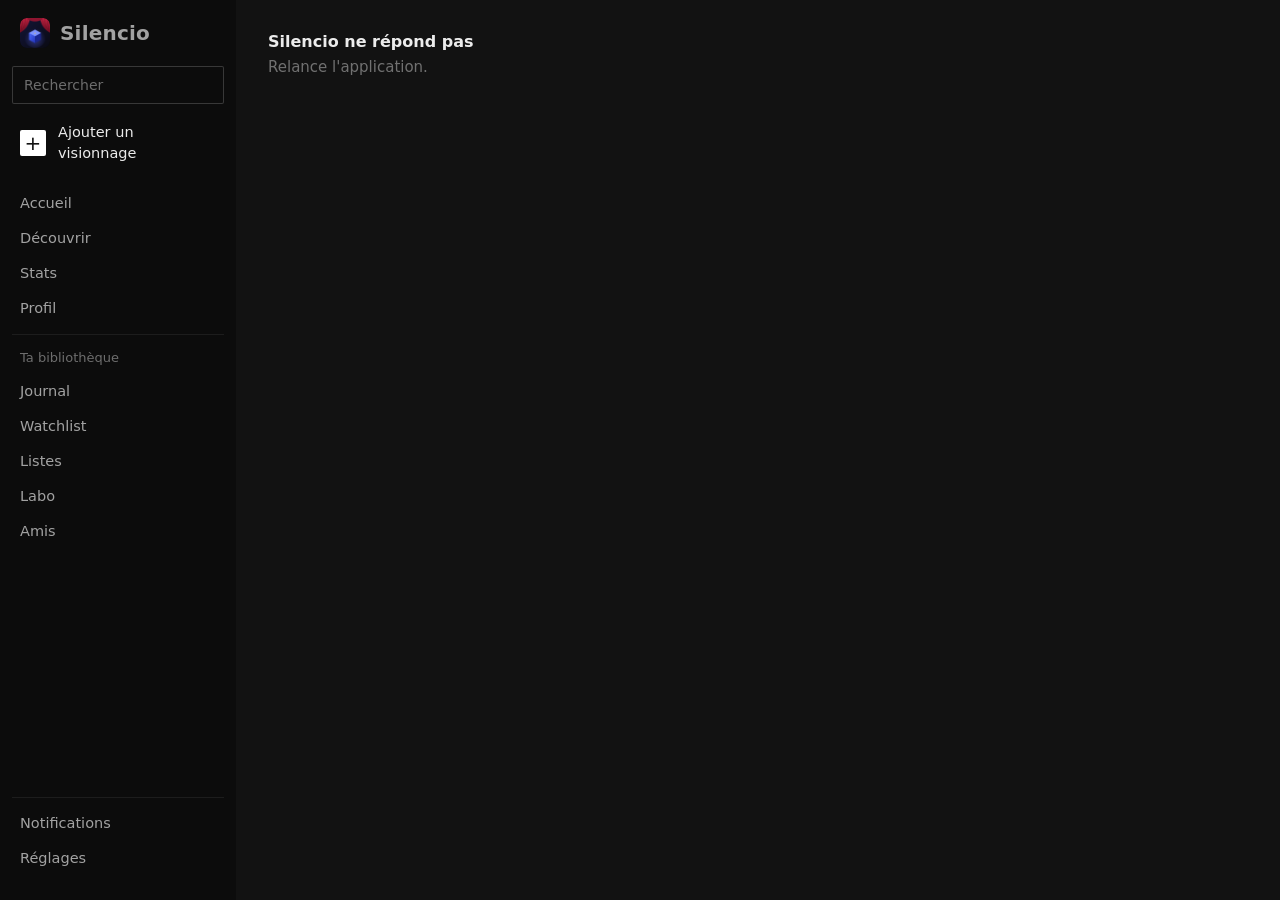
==== commit e2e20902: "Silencio : version 6" ====
--- a/web/index.html
+++ b/web/index.html
@@ -61,33 +61,42 @@
 </svg>
 
 <nav id="lateral" class="nav">
-  <a class="logo" href="#/"><img src="icone.svg" alt=""><b>Silencio</b></a>
-  <button class="ajout" data-ajout><svg><use href="#i-plus"/></svg>Ajouter un film</button>
-  <a href="#/" data-nav="accueil"><svg><use href="#i-accueil"/></svg>Accueil</a>
-  <a href="#/recherche" data-nav="recherche"><svg><use href="#i-recherche"/></svg>Recherche</a>
-  <a href="#/journal" data-nav="journal"><svg><use href="#i-journal"/></svg>Journal</a>
-  <a href="#/stats" data-nav="stats"><svg><use href="#i-stats"/></svg>Stats</a>
-  <a href="#/labo" data-nav="labo"><svg><use href="#i-labo"/></svg>Labo</a>
-  <a href="#/decouvrir" data-nav="decouvrir"><svg><use href="#i-decouvrir"/></svg>Découvrir</a>
-  <a href="#/listes" data-nav="listes"><svg><use href="#i-listes"/></svg>Listes</a>
-  <a href="#/watchlist" data-nav="watchlist"><svg><use href="#i-watchlist"/></svg>Watchlist</a>
-  <a href="#/amis" data-nav="amis"><svg><use href="#i-amis"/></svg>Amis</a>
-  <a href="#/profil" data-nav="profil"><svg><use href="#i-profil"/></svg>Profil</a>
-  <a href="#/notifs" data-nav="notifs"><svg><use href="#i-cloche"/></svg>Notifications<span class="badge cache" data-badge></span></a>
-  <a href="#/reglages" data-nav="reglages"><svg><use href="#i-reglages"/></svg>Réglages</a>
-  <div class="nav-titre" data-epinglees-titre>Listes épinglées</div>
-  <div data-epinglees></div>
-  <div class="lateral-pied" data-pied></div>
+  <a class="logo" href="#/"><img src="icone.png" alt=""><b>Silencio</b></a>
+  <form class="lat-recherche" data-lat-recherche role="search"><input type="search" placeholder="Rechercher" autocomplete="off" aria-label="Rechercher"></form>
+  <button class="ajout" data-ajout><span class="carre-plus">+</span>Ajouter un visionnage</button>
+  <div class="lat-groupe">
+    <a href="#/" data-nav="accueil">Accueil</a>
+    <a href="#/decouvrir" data-nav="decouvrir">Découvrir</a>
+    <a href="#/stats" data-nav="stats">Stats</a>
+    <a href="#/profil" data-nav="profil">Profil</a>
+  </div>
+  <div class="lat-groupe">
+    <h2 class="lat-titre">Ta bibliothèque</h2>
+    <a href="#/journal" data-nav="journal">Journal</a>
+    <a href="#/watchlist" data-nav="watchlist">Watchlist</a>
+    <a href="#/listes" data-nav="listes">Listes</a>
+    <a href="#/labo" data-nav="labo">Labo</a>
+    <a href="#/amis" data-nav="amis">Amis</a>
+  </div>
+  <div class="lat-groupe lat-listes cache" data-epinglees-titre>
+    <h2 class="lat-titre">Listes épinglées</h2>
+    <div data-epinglees></div>
+  </div>
+  <div class="lat-bas">
+    <a href="#/notifs" data-nav="notifs">Notifications<span class="lat-compte cache" data-badge></span></a>
+    <a href="#/reglages" data-nav="reglages">Réglages</a>
+    <div class="lat-moi" data-pied></div>
+  </div>
 </nav>
 
 <main id="principal"><div id="vue"></div></main>
 
 <nav id="barre-bas">
-  <a href="#/" data-nav="accueil"><svg><use href="#i-accueil"/></svg>Accueil</a>
-  <a href="#/decouvrir" data-nav="decouvrir"><svg><use href="#i-decouvrir"/></svg>Découvrir</a>
-  <button class="plus" data-ajout aria-label="Ajouter"><span><svg><use href="#i-plus"/></svg></span></button>
-  <a href="#/stats" data-nav="stats"><svg><use href="#i-stats"/></svg>Stats</a>
-  <a href="#/profil" data-nav="profil"><svg><use href="#i-profil"/></svg>Profil</a>
+  <a href="#/" data-nav="accueil">Accueil</a>
+  <a href="#/decouvrir" data-nav="decouvrir">Découvrir</a>
+  <button class="plus" data-ajout aria-label="Ajouter"><span>+</span></button>
+  <a href="#/stats" data-nav="stats">Stats</a>
+  <a href="#/profil" data-nav="profil">Profil</a>
 </nav>
 
 <div id="voile"></div>
--- a/web/style.css
+++ b/web/style.css
@@ -1,9 +1,4 @@
 /* Silencio — thème sombre. Rideaux de velours, boîte bleue, et beaucoup de silence. */
-@font-face { font-family: "Poppins"; src: url("polices/Poppins-Bold.woff") format("woff"); font-weight: 700; font-display: swap; }
-@font-face { font-family: "Poppins"; src: url("polices/Poppins-Medium.woff") format("woff"); font-weight: 500 600; font-display: swap; }
-@font-face { font-family: "Poppins"; src: url("polices/Poppins-Regular.woff") format("woff"); font-weight: 400; font-display: swap; }
-@font-face { font-family: "Lora"; src: url("polices/Lora-Variable.woff") format("woff"); font-weight: 400 700; font-display: swap; }
-@font-face { font-family: "Lora"; src: url("polices/Lora-Italic-Variable.woff") format("woff"); font-weight: 400 700; font-style: italic; font-display: swap; }
 
 :root {
   --fond: #070912; --fond-2: #0a0d18; --carte: #0d1120; --carte-2: #151a2c; --carte-3: #20263b;
@@ -745,3 +740,533 @@
   [data-bloc=personnes] [data-role] { flex-wrap: nowrap; overflow-x: auto; max-width: 100%; }
   [data-bloc=personnes] [data-role] button { flex: none; }
 }
+
+
+/* ================================================================== v5 : comme une appli de téléphone, l'affiche d'abord */
+:root {
+  --fond: #121212; --fond-2: #181818; --carte: #1e1e1e; --carte-2: #262626; --carte-3: #303030;
+  --texte: rgba(255,255,255,.92); --texte-2: rgba(255,255,255,.62); --texte-3: rgba(255,255,255,.40);
+  --ligne: rgba(255,255,255,.08); --ligne-2: rgba(255,255,255,.16);
+  --police: Roboto, "Segoe UI", Inter, system-ui, -apple-system, sans-serif;
+  --titre: var(--police); --serif: var(--police); --sans: var(--police);
+  --bleu: #5b8cff; --rouge-s: #e5484d;
+}
+html, body { font: 16px/1.45 var(--police); letter-spacing: 0; }
+body[data-theme=bleu] { --accent: var(--bleu); --accent-fort: var(--bleu); --accent-doux: rgba(91,140,255,.14); }
+body[data-theme=rouge] { --accent: var(--rouge-s); --accent-fort: var(--rouge-s); --accent-doux: rgba(229,72,77,.14); }
+body[data-theme=film] { --accent: rgb(var(--accent-film, 255,255,255)); --accent-fort: rgb(var(--accent-film, 255,255,255)); }
+.bouton { border-radius: 8px; background: var(--carte-2); border: 0; font-weight: 500; font-size: 15px; }
+.bouton:hover { background: var(--carte-3); }
+.bouton.principal { background: #fff; color: #121212; }
+.bouton.principal:hover { background: #e6e6e6; }
+#barre-bas { background: rgba(24,24,24,.96); border-top: 1px solid var(--ligne); }
+#barre-bas a, #barre-bas button { font-size: 13px; font-weight: 500; color: var(--texte-3); gap: 0; }
+#barre-bas a.actif { color: var(--texte); }
+#barre-bas .plus span { width: 44px; height: 44px; border-radius: 50%; background: #fff; color: #121212; font: 400 28px/1 var(--police); }
+#lateral { background: var(--fond-2); border-right: 1px solid var(--ligne); }
+.logo b { font: 700 24px var(--police); font-style: normal; }
+.nav a, .nav button { font-size: 15px; padding: 9px 12px; border-radius: 8px; }
+.nav a.actif { background: var(--carte-2); color: var(--texte); box-shadow: none; }
+.nav .ajout { background: #fff; color: #121212; border-radius: 8px; }
+#toasts .toast { border-radius: 8px; background: #323232; color: #fff; border: 0; font-size: 14.5px; }
+#toasts .toast button { color: var(--bleu); font-weight: 500; }
+
+/* la note : dix chiffres, la note choisie dans un rond blanc */
+.rangee-note { display: flex; gap: 2px; align-items: center; justify-content: space-between; }
+.case-note { flex: 1; height: 44px; min-width: 0; background: none !important; color: var(--texte-3); font: 500 17px var(--police); position: relative; display: grid; place-items: center; }
+.rangee-note.grande .case-note { height: 48px; font-size: 18px; }
+.case-note, body[data-theme] .case-note.moitie { color: rgba(255,255,255,.5); }
+.case-note.pleine, body[data-theme] .case-note.pleine { color: #fff; }
+.case-note.choisie, body[data-theme] .case-note.choisie { color: #121212; }
+.case-note.rebond { animation: none; }
+.case-note.choisie::before { content: ""; position: absolute; width: 38px; height: 38px; border-radius: 50%; background: #fff; z-index: -1; }
+.case-note { z-index: 0; }
+.case-note.moitie.choisie::before { background: linear-gradient(90deg, #fff 50%, rgba(255,255,255,.45) 50%); }
+.case-note.rebond::before { animation: rebond .28s ease-out; }
+@keyframes rebond { 0% { transform: scale(.7); } 70% { transform: scale(1.08); } 100% { transform: scale(1); } }
+.effacer-note { width: 34px; flex: none; color: var(--texte-3); }
+
+/* ---------------------------------------------------------------- page d'un film */
+.fond-film { display: none; }
+#vue:has(> .programme) { padding: 0; max-width: none; }
+.programme { padding: 0 0 120px; }
+.prog-tete { position: relative; }
+.prog-affiche { position: relative; height: min(72vh, 140vw); overflow: hidden; }
+.prog-affiche .affiche { position: absolute; inset: 0; aspect-ratio: auto; border-radius: 0; box-shadow: none; }
+.prog-affiche .affiche img { width: 100%; height: 100%; object-fit: cover; object-position: center top; }
+.prog-affiche::after { content: ""; position: absolute; inset: 0; background: linear-gradient(180deg, rgba(18,18,18,0) 40%, rgba(18,18,18,.75) 72%, #121212 100%); }
+.prog-entete { position: relative; margin-top: -132px; padding: 0 20px; z-index: 1; }
+.prog-titre { font: 700 32px/1.08 var(--police); letter-spacing: -.01em; overflow-wrap: anywhere; color: #fff; }
+.prog-vo { font-size: 15px; color: var(--texte-2); margin-top: 4px; }
+.prog-credit { margin-top: 10px; display: flex; flex-wrap: wrap; gap: 2px 18px; font-size: 15px; color: var(--texte-2); }
+.prog-credit a { color: var(--texte); font-weight: 500; }
+.prog-notes { display: flex; gap: 18px; margin-top: 12px; align-items: center; }
+.prog-notes span { display: inline-flex; align-items: center; gap: 7px; font-weight: 500; font-size: 15px; }
+.prog-notes .logo-plateforme { width: 34px; height: 17px; }
+.prog-corps { padding: 0 20px; }
+.prog-note { margin-top: 26px; padding: 18px 0 14px; border-top: 1px solid var(--ligne); border-bottom: 1px solid var(--ligne); text-align: center; }
+.prog-chiffre { font: 700 44px/1 var(--police); color: #fff; display: flex; justify-content: center; align-items: baseline; gap: 6px; margin-bottom: 10px; }
+.prog-chiffre small { font-size: 18px; font-weight: 500; color: var(--texte-3); }
+.prog-chiffre.vide { font-size: 18px; font-weight: 500; color: var(--texte-2); padding: 12px 0 2px; }
+.prog-coeur { margin-top: 10px; height: 38px; padding: 0 16px; border-radius: 8px; font-size: 14.5px; font-weight: 500; color: var(--texte-2); background: var(--carte-2); }
+.prog-coeur.actif { background: #fff; color: #121212; }
+.prog-genres { margin-top: 20px; font-size: 15px; color: var(--texte-2); }
+.prog-genres a { color: var(--texte); }
+.prog-genres a:hover, .prog-credit a:hover, .prog-mc a:hover { text-decoration: underline; }
+.prog-mc { margin-top: 4px; font-size: 14px; color: var(--texte-3); }
+.prog-prix { margin-top: 18px; font-size: 15px; }
+.prog-prix div { font-weight: 500; color: var(--texte); padding: 3px 0; }
+.prog-prix button { color: var(--texte-2); font-size: 14px; padding: 6px 0; }
+.prog-prix .nominations div { font-weight: 400; color: var(--texte-2); }
+.prog-chiffres { margin: 22px 0 0; display: grid; grid-template-columns: 1fr auto; font-size: 15px; }
+.prog-chiffres dt, .prog-chiffres dd { padding: 11px 0; border-top: 1px solid var(--ligne); margin: 0; }
+.prog-chiffres dt { color: var(--texte-2); }
+.prog-chiffres dd { font-weight: 500; text-align: right; }
+.rentab { margin: 0; padding-top: 10px; border-top: 1px solid var(--ligne); font-size: 14px; color: var(--texte-2); }
+.prog-liens { margin-top: 18px; display: flex; gap: 10px; }
+.prog-liens button { flex: 1; height: 42px; border-radius: 8px; background: var(--carte-2); font-weight: 500; font-size: 15px; }
+.prog-section { margin-top: 34px; }
+.prog-section > h2 { font: 700 19px/1.2 var(--police); margin-bottom: 12px; }
+.prog-cast { display: flex; gap: 14px; overflow-x: auto; scroll-snap-type: x mandatory; margin: 0 -20px; padding: 0 20px 4px; scroll-padding: 0 20px; }
+.prog-cast a { flex: none; width: 80px; scroll-snap-align: start; font-size: 13px; line-height: 1.25; text-align: center; }
+.prog-cast .tete-acteur { width: 80px; height: 80px; border-radius: 50%; background: var(--carte-2); overflow: hidden; margin-bottom: 7px; position: relative; }
+.prog-cast .tete-acteur img { width: 100%; height: 100%; object-fit: cover; }
+.prog-cast .tete-acteur span { position: absolute; inset: 0; display: grid; place-items: center; font-weight: 500; font-size: 20px; color: var(--texte-3); }
+.prog-cast b { display: block; font-weight: 500; color: var(--texte); }
+.prog-cast em { font-style: normal; color: var(--texte-3); }
+.prog-equipe { display: grid; grid-template-columns: max-content 1fr; gap: 9px 20px; font-size: 15px; margin: 0; }
+.prog-equipe dt { color: var(--texte-2); }
+.prog-equipe dd { margin: 0; }
+.prog-equipe dd a { display: block; }
+.prog-equipe dd a:hover { text-decoration: underline; }
+.prog-onglets { display: flex; gap: 22px; margin-bottom: 8px; border-bottom: 1px solid var(--ligne); }
+.prog-onglets button { font-weight: 700; font-size: 17px; color: var(--texte-3); padding: 0 0 10px; margin-bottom: -1px; border-bottom: 2px solid transparent; }
+.prog-onglets button.actif { color: var(--texte); border-bottom-color: var(--accent); }
+.prog-dispo { display: flex; flex-wrap: wrap; gap: 14px 28px; }
+.prog-dispo div > span { display: block; font-size: 14px; color: var(--texte-2); margin-bottom: 8px; }
+.prog-dispo img { width: 46px; height: 46px; border-radius: 10px; display: inline-block; margin-right: 8px; }
+.prog-rangee { display: flex; gap: 10px; overflow-x: auto; margin: 0 -20px; padding: 0 20px; }
+.prog-rangee .vignette { flex: none; width: 108px; }
+.prog-rangee .affiche { border-radius: 6px; }
+.barre-film { background: rgba(24,24,24,.97); gap: 8px; align-items: center; padding: 10px 12px; }
+.barre-film .bouton.principal { flex: 1.3; height: 46px; font-size: 15.5px; font-weight: 700; }
+.barre-film .texte-action { flex: 1; height: 46px; border-radius: 8px; background: var(--carte-2); font-weight: 500; font-size: 14px; color: var(--texte); padding: 0 6px; white-space: nowrap; overflow: hidden; text-overflow: ellipsis; }
+.barre-film .texte-action.actif { background: var(--carte-3); box-shadow: inset 0 0 0 1.5px rgba(255,255,255,.6); }
+.ami-ligne { display: grid; grid-template-columns: 1fr auto; gap: 2px 12px; padding: 11px 0; border-bottom: 1px solid var(--ligne); font-size: 15px; }
+.ami-ligne b { font-weight: 500; }
+.ami-ligne .n { font-weight: 700; font-size: 20px; grid-row: span 2; align-self: center; }
+.ami-ligne small { font-size: 13.5px; color: var(--texte-2); }
+.ami-ligne p { grid-column: 1 / -1; margin: 4px 0 0; font-size: 15px; line-height: 1.5; color: var(--texte-2); }
+.toi-vis { display: grid; grid-template-columns: 1fr auto; gap: 2px 12px; width: 100%; text-align: left; padding: 11px 0; border-bottom: 1px solid var(--ligne); }
+.toi-date { font-weight: 500; font-size: 15.5px; }
+.toi-det { grid-column: 1; color: var(--texte-2); font-size: 14px; }
+.toi-note { grid-column: 2; grid-row: 1 / span 2; align-self: center; font-weight: 700; font-size: 20px; }
+.toi-critique { grid-column: 1 / -1; font-size: 15px; line-height: 1.5; color: var(--texte-2); margin-top: 4px; }
+.toi-vide { color: var(--texte-2); font-size: 15px; margin: 8px 0 0; }
+.toi-citation { margin: 16px 0 0; padding: 0 0 0 12px; border-left: 2px solid var(--ligne-2); font-size: 16px; line-height: 1.45; }
+.toi-citation button { display: block; font-size: 13px; color: var(--texte-3); margin-top: 4px; }
+.toi-etiquettes { margin: 14px 0 0; color: var(--texte-2); font-size: 15px; }
+.toi-etiquettes span { color: var(--texte); } .toi-etiquettes button { color: var(--texte-3); font-size: 15px; }
+.toi-actions { display: flex; flex-wrap: wrap; gap: 8px; margin-top: 16px; }
+.toi-actions button { height: 36px; padding: 0 14px; border-radius: 8px; background: var(--carte-2); font-size: 14px; font-weight: 500; }
+@media (min-width: 900px) {
+  #vue:has(> .programme) { padding: 0 40px; max-width: 1180px; }
+  .programme { display: grid; grid-template-columns: 340px 1fr; gap: 0 48px; padding-top: 40px; }
+  .prog-tete { display: contents; }
+  .prog-affiche { grid-row: 1 / span 2; height: auto; overflow: visible; }
+  .prog-affiche::after { display: none; }
+  .prog-affiche .affiche { position: sticky; top: 40px; inset: auto; aspect-ratio: 2/3; border-radius: 10px; overflow: hidden; }
+  .prog-entete { margin: 0; padding: 0; grid-column: 2; }
+  .prog-titre { font-size: 48px; }
+  .prog-corps { grid-column: 2; padding: 0; min-width: 0; }
+  .prog-note { max-width: 520px; text-align: left; }
+  .prog-chiffre { justify-content: flex-start; }
+  .prog-chiffres, .rentab { max-width: 520px; }
+  .prog-liens { max-width: 520px; }
+  .prog-cast, .prog-rangee { margin: 0; padding: 0 0 4px; }
+  .barre-film .bouton.principal, .barre-film .texte-action { flex: 0 0 auto; padding: 0 26px; }
+}
+@media (min-width: 900px) { .fond-film { display: block; } .fond-film img { opacity: .28; } .fond-film::after { background: linear-gradient(180deg, rgba(18,18,18,.4) 0%, rgba(18,18,18,.9) 60%, #121212 95%); } }
+/* fond flou de l'affiche, sur téléphone aussi */
+.fond-film { display: block; }
+.fond-film img { opacity: .75; filter: blur(40px) saturate(1.3); transform: scale(1.3); }
+.fond-film::after { background: rgba(14,14,14,.62); }
+.prog-affiche::after { background: linear-gradient(180deg, rgba(0,0,0,0) 45%, rgba(0,0,0,.35) 80%, rgba(0,0,0,.45) 100%); }
+.prog-affiche .affiche { -webkit-mask-image: linear-gradient(180deg, #000 55%, transparent 100%); mask-image: linear-gradient(180deg, #000 55%, transparent 100%); }
+body[data-theme=film] { --ligne: rgba(255,255,255,.12); --carte-2: rgba(255,255,255,.1); --carte-3: rgba(255,255,255,.18); }
+body[data-theme=film] .barre-film { background: rgba(18,18,18,.72); backdrop-filter: blur(20px); -webkit-backdrop-filter: blur(20px); }
+body[data-theme=film] #barre-bas { background: rgba(18,18,18,.8); }
+@media (min-width: 900px) { .fond-film img { opacity: .75; } .fond-film::after { background: rgba(14,14,14,.6); } .prog-affiche .affiche { -webkit-mask-image: none; mask-image: none; } }
+.prog-affiche::after { background: linear-gradient(180deg, rgba(0,0,0,0) 40%, rgba(0,0,0,.28) 72%, rgba(0,0,0,0) 100%); }
+body[data-theme=film] .barre-film { background: rgba(18,18,18,.86); }
+body[data-theme=film] #barre-bas { background: rgba(18,18,18,.94); }
+
+/* ---------------------------------------------------------------- barre latérale (PC), façon appli de bureau */
+#lateral { width: var(--lateral); padding: 18px 12px 12px; gap: 0; background: #0c0c0c; border-right: 0; }
+#lateral .logo { padding: 0 8px 18px; gap: 10px; }
+#lateral .logo img { width: 30px; height: 30px; border-radius: 7px; }
+#lateral .logo b { font: 700 20px var(--police); }
+.lat-recherche input { width: 100%; height: 38px; border-radius: 8px; border: 0; background: #1f1f1f; padding: 0 12px; font-size: 14px; color: var(--texte); outline: none; }
+.lat-recherche input::placeholder { color: var(--texte-3); }
+.lat-recherche input:focus { background: #262626; box-shadow: inset 0 0 0 1px rgba(255,255,255,.25); }
+#lateral .ajout { margin: 10px 0 6px; padding: 8px; justify-content: flex-start; gap: 12px; background: none; color: var(--texte); font-weight: 500; font-size: 14.5px; border-radius: 8px; }
+#lateral .ajout:hover { background: #1a1a1a; color: #fff; }
+.carre-plus { width: 26px; height: 26px; border-radius: 6px; background: #fff; color: #121212; display: grid; place-items: center; font: 400 20px/1 var(--police); flex: none; }
+.lat-groupe { padding: 8px 0; border-top: 1px solid rgba(255,255,255,.07); display: flex; flex-direction: column; }
+.lat-groupe:first-of-type { border-top: 0; }
+.lat-titre { margin: 6px 8px 6px; font-size: 13px; font-weight: 500; color: var(--texte-3); }
+#lateral .lat-groupe > a, .lat-bas > a { padding: 7px 8px; border-radius: 6px; font-size: 14.5px; color: var(--texte-2); background: none; box-shadow: none; }
+#lateral .lat-groupe > a:hover, .lat-bas > a:hover { color: #fff; background: none; }
+#lateral a.actif { color: #fff; font-weight: 600; background: none; box-shadow: none; }
+.lat-liste { display: flex !important; gap: 10px; align-items: center; padding: 5px 8px !important; border-radius: 6px; color: var(--texte); }
+.lat-liste:hover { background: #1a1a1a !important; }
+.lat-vignette { width: 30px; height: 44px; border-radius: 3px; background: #222; overflow: hidden; flex: none; }
+.lat-vignette img { width: 100%; height: 100%; object-fit: cover; }
+.lat-liste b { display: block; font-weight: 500; font-size: 14px; color: var(--texte); }
+.lat-liste small { font-size: 12.5px; color: var(--texte-3); }
+.lat-bas { margin-top: auto; padding-top: 8px; border-top: 1px solid rgba(255,255,255,.07); display: flex; flex-direction: column; }
+.lat-compte { margin-left: auto; font-size: 13px; font-weight: 600; color: #fff; }
+.lat-moi { padding: 10px 8px 2px; }
+.lat-profil { display: flex !important; align-items: center; gap: 10px; padding: 0 !important; background: none !important; }
+.lat-profil b { display: block; font-size: 14px; font-weight: 500; color: var(--texte); }
+.lat-moi small { display: block; font-size: 12px; line-height: 1.35; color: var(--texte-3); }
+.lat-moi .alerte { color: #ff8a8a; }
+
+@media (min-width: 900px) {
+  .prog-entete .barre-film { position: static; margin-top: 22px; padding: 0; background: none !important; backdrop-filter: none; -webkit-backdrop-filter: none; border: 0; justify-content: flex-start; gap: 8px; }
+  .prog-entete .barre-film .bouton.principal { flex: 0 0 auto; height: 44px; padding: 0 30px; }
+  .prog-entete .barre-film .texte-action { flex: 0 0 auto; height: 44px; padding: 0 18px; }
+  .prog-note { margin-top: 28px; }
+}
+
+/* ---------------------------------------------------------------- boutons v5b : angles nets, contours fins, liens soulignés */
+.bouton, .barre-film .texte-action, .prog-coeur, .toi-actions button, #lateral .ajout, .carre-plus, .lat-recherche input { border-radius: 2px; }
+.bouton.principal { background: #fff; color: #111; font-weight: 700; }
+.bouton:not(.principal), .barre-film .texte-action, .prog-coeur { background: transparent !important; box-shadow: inset 0 0 0 1px rgba(255,255,255,.38); color: var(--texte); }
+.bouton:not(.principal):hover, .barre-film .texte-action:hover, .prog-coeur:hover { box-shadow: inset 0 0 0 1px rgba(255,255,255,.8); }
+.barre-film .texte-action.actif { box-shadow: inset 0 0 0 1.5px #fff; font-weight: 700; }
+.prog-coeur.actif { background: #d93a4a !important; box-shadow: none; color: #fff; font-weight: 700; }
+body[data-theme=film] .barre-film { background: rgba(14,14,14,.9); }
+/* liens texte : synopsis, infos, actions du journal */
+.prog-liens { gap: 26px; }
+.prog-liens button { flex: none; height: auto; padding: 6px 0; background: none !important; border-radius: 0; font-weight: 500; font-size: 15px; color: var(--texte); text-decoration: underline; text-decoration-color: rgba(255,255,255,.4); text-underline-offset: 5px; text-decoration-thickness: 1px; }
+.prog-liens button:hover, .toi-actions button:hover { text-decoration-color: #fff; }
+.toi-actions { gap: 6px 22px; }
+.toi-actions button { height: auto; padding: 6px 0; background: none !important; font-size: 14.5px; color: var(--texte-2); text-decoration: underline; text-decoration-color: rgba(255,255,255,.3); text-underline-offset: 4px; }
+/* barre de gauche */
+#lateral .ajout:hover { background: none; }
+#lateral .ajout:hover .carre-plus { background: #ddd; }
+.lat-recherche input { background: transparent; box-shadow: inset 0 0 0 1px rgba(255,255,255,.18); }
+.lat-recherche input:focus { background: transparent; box-shadow: inset 0 0 0 1px rgba(255,255,255,.6); }
+.lat-vignette { border-radius: 0; }
+@media (min-width: 900px) { .prog-affiche .affiche { border-radius: 2px; } } .prog-rangee .affiche { border-radius: 2px; }
+
+/* ---------------------------------------------------------------- page film v5e : dense, façon Letterboxd / Mubi */
+.prog-titre { font-size: 30px; }
+.prog-credit { margin-top: 8px; gap: 2px 14px; font-size: 14.5px; }
+.prog-genres { margin-top: 4px; font-size: 14px; }
+.prog-notes { margin-top: 10px; }
+.prog-accroche { margin: 22px 0 0; font-size: 15px; font-style: italic; color: var(--texte-2); }
+.prog-synopsis { margin: 22px 0 0; font-size: 15px; line-height: 1.55; color: rgba(255,255,255,.82); display: -webkit-box; -webkit-line-clamp: 4; -webkit-box-orient: vertical; overflow: hidden; cursor: pointer; }
+.prog-accroche + .prog-synopsis { margin-top: 6px; }
+.prog-synopsis.ouvert { -webkit-line-clamp: unset; }
+.prog-prix { margin-top: 14px; font-size: 14px; }
+.prog-prix div { padding: 1px 0; }
+.prog-prix div::before { content: none; }
+.panneau { margin-top: 22px; background: rgba(0,0,0,.34); border-radius: 3px; overflow: hidden; }
+.pan-etats { display: grid; grid-template-columns: repeat(3, 1fr); border-bottom: 1px solid rgba(255,255,255,.08); }
+.pan-etats button { padding: 14px 4px 12px; font-size: 14px; font-weight: 500; color: var(--texte-3); position: relative; }
+.pan-etats button + button { box-shadow: inset 1px 0 0 rgba(255,255,255,.06); }
+.pan-etats button.actif { color: var(--c); font-weight: 700; }
+.pan-etats button::after { content: ""; position: absolute; left: 50%; bottom: 7px; width: 18px; height: 2px; margin-left: -9px; background: transparent; }
+.pan-etats button.actif::after { background: var(--c); }
+.panneau .prog-note { margin: 0; padding: 12px 12px 6px; border: 0; text-align: left; max-width: none; border-bottom: 1px solid rgba(255,255,255,.08); }
+.pan-tete { display: flex; justify-content: space-between; align-items: baseline; font-size: 13.5px; color: var(--texte-2); padding: 0 4px; }
+.pan-tete b { font-size: 22px; font-weight: 700; color: #fff; }
+.panneau .rangee-note.grande .case-note { height: 46px; font-size: 17px; }
+.pan-ligne { display: block; width: 100%; padding: 13px 16px; font-size: 14.5px; color: var(--texte); text-align: center; border-bottom: 1px solid rgba(255,255,255,.08); background: none; }
+.pan-ligne:last-child { border-bottom: 0; }
+.pan-ligne:hover { background: rgba(255,255,255,.05); }
+.prog-section { margin-top: 30px; }
+.prog-section > h2 { font-size: 16px; font-weight: 600; margin-bottom: 10px; padding-bottom: 8px; border-bottom: 1px solid rgba(255,255,255,.1); }
+.prog-onglets { gap: 20px; margin-bottom: 14px; }
+.prog-onglets button { font-size: 15px; font-weight: 600; padding-bottom: 9px; }
+.prog-equipe { font-size: 14.5px; gap: 8px 18px; }
+.prog-equipe dd small { display: block; color: var(--texte-3); font-size: 13px; margin-top: 2px; }
+.prog-cast a { width: 76px; }
+.prog-cast .tete-acteur { width: 76px; height: 76px; }
+@media (min-width: 900px) {
+  .prog-titre { font-size: 44px; }
+  .panneau, .prog-synopsis, .prog-accroche, .prog-prix { max-width: 560px; }
+}
+
+/* ---------------------------------------------------------------- feuilles (modales) et ajout d'un visionnage */
+.modale { background: #161616; border-radius: 6px 6px 0 0; border: 0; box-shadow: 0 -10px 40px rgba(0,0,0,.5); }
+.modale .poignee-m { width: 36px; height: 4px; border-radius: 0; background: rgba(255,255,255,.2); }
+.modale .tete-m { padding: 8px 18px 12px; border-bottom: 1px solid rgba(255,255,255,.08); }
+.modale .tete-m h2 { font: 700 17px var(--police); letter-spacing: 0; }
+.fermer-m { font-size: 15px; color: var(--texte-2); padding: 6px 0 6px 12px; }
+.fermer-m:hover { color: #fff; }
+.modale .corps-m { padding: 16px 18px 18px; }
+.modale .pied-m { border-top: 1px solid rgba(255,255,255,.08); align-items: center; gap: 18px; }
+.modale .pied-m .bouton.principal { height: 48px; font-size: 15.5px; }
+.aj-supprimer { flex: none !important; color: #ff7a7a; font-size: 15px; padding: 10px 0; }
+.aj-film { display: grid; grid-template-columns: 58px 1fr; gap: 14px; align-items: center; }
+.aj-film .affiche { border-radius: 2px; }
+.aj-film h3 { font-size: 18px; font-weight: 700; line-height: 1.2; }
+.aj-sous { font-size: 14px; color: var(--texte-2); margin-top: 2px; }
+.aj-changer { font-size: 13.5px; color: var(--texte-2); text-decoration: underline; text-underline-offset: 3px; text-decoration-color: rgba(255,255,255,.3); margin-top: 6px; padding: 2px 0; }
+.aj-panneau { margin-top: 16px; background: rgba(255,255,255,.04); }
+.pan-etats.deux { grid-template-columns: 1fr 1fr; }
+.aj-lignes { margin-top: 10px; }
+.aj-ligne { display: flex; align-items: center; justify-content: space-between; gap: 14px; min-height: 50px; padding: 6px 0; border-bottom: 1px solid rgba(255,255,255,.08); font-size: 15px; }
+.aj-ligne > span:first-child { color: var(--texte-2); flex: none; }
+.aj-sous-ligne { align-items: flex-start; padding: 8px 0 12px; }
+.aj-sous-ligne > div { display: flex; flex-direction: column; align-items: flex-end; gap: 10px; }
+.aj-choix { display: flex; gap: 18px; }
+.aj-choix button { font-size: 15px; color: var(--texte-3); padding: 8px 0; position: relative; }
+.aj-choix button.actif { color: #fff; font-weight: 600; }
+.aj-choix button.actif::after { content: ""; position: absolute; left: 0; right: 0; bottom: 2px; height: 2px; background: #fff; }
+.aj-sous-ligne input { background: none; border: 0; border-bottom: 1px solid rgba(255,255,255,.3); color: #fff; font: 15px var(--police); padding: 6px 0; text-align: right; color-scheme: dark; }
+.interrupteur { width: 46px; height: 26px; }
+.interrupteur span { border-radius: 13px; background: rgba(255,255,255,.16); }
+.interrupteur span::after { top: 3px; left: 3px; width: 20px; height: 20px; background: #bbb; }
+.interrupteur input:checked + span { background: #fff; }
+.interrupteur input:checked + span::after { transform: translateX(20px); background: #161616; }
+.bloc-cine { padding: 10px 0 0; }
+.aj-tags { display: flex; flex-wrap: wrap; gap: 8px; justify-content: flex-end; }
+.bloc-cine .aj-tags { justify-content: flex-start; margin-bottom: 10px; }
+.aj-tags button { padding: 7px 11px; font-size: 14px; color: var(--texte-2); border-radius: 2px; box-shadow: inset 0 0 0 1px rgba(255,255,255,.25); }
+.aj-tags button.actif { color: #161616; background: #fff; box-shadow: none; font-weight: 600; }
+.aj-champ { width: 100%; background: none; border: 0; border-bottom: 1px solid rgba(255,255,255,.25); border-radius: 0; color: #fff; font: 15px var(--police); padding: 10px 0; outline: none; }
+.aj-champ:focus { border-bottom-color: #fff; }
+.aj-champ::placeholder, .aj-valeur::placeholder { color: var(--texte-3); }
+.aj-valeur { width: 90px; background: none; border: 0; color: #fff; font: 600 15px var(--police); text-align: right; outline: none; padding: 6px 0; }
+.aj-valeur:focus { border-bottom: 1px solid #fff; }
+.aj-euros { display: inline-flex; align-items: center; gap: 4px; color: var(--texte-2); }
+.aj-valeur[type=number]::-webkit-inner-spin-button { display: none; }
+.aj-avec { align-items: center; }
+.aj-plus { display: block; width: 100%; text-align: left; padding: 16px 0 6px; font-size: 15px; color: #fff; text-decoration: underline; text-underline-offset: 4px; text-decoration-color: rgba(255,255,255,.3); }
+.plus-details.ouvert .aj-plus { text-decoration: none; font-weight: 600; }
+.aj-critique { min-height: 96px; resize: vertical; line-height: 1.5; border: 1px solid rgba(255,255,255,.2); padding: 10px 12px; margin-top: 6px; }
+[data-details] .aj-champ:not(.aj-critique) { margin-top: 8px; }
+.mini-notes { margin-top: 16px; gap: 4px 14px; }
+.mini-notes > span { font-size: 14px; color: var(--texte-2); }
+.points10 { gap: 0; justify-content: space-between; }
+.points10 button { width: 24px; height: 30px; border-radius: 0; background: none !important; font-size: 13px; color: var(--texte-3); }
+.points10 button.ok { color: #fff; font-weight: 700; }
+.modale .res-recherche .ligne { border-radius: 0; }
+@media (min-width: 900px) { .modale { border-radius: 4px; border: 0; } }
+.corps-m > div:focus, .corps-m > div:focus-visible { outline: none; }
+
+/* ================================================================== v6 : la DA validée, appliquée partout */
+/* en-têtes de page et de section */
+.entete { padding: 20px 0 12px; }
+.entete h1, .bonjour h1 { font: 700 26px/1.15 var(--police); letter-spacing: -.01em; }
+.bonjour h1 i { font-style: normal; color: var(--texte-2); }
+.section { margin-top: 28px; }
+.section-titre { align-items: baseline; margin-bottom: 12px; padding-bottom: 8px; border-bottom: 1px solid rgba(255,255,255,.1); }
+.section-titre h2 { font: 600 16px var(--police); letter-spacing: 0; }
+.section-titre .lien, .lien { color: var(--texte-2); font-size: 14px; }
+.section-titre .lien:hover, .lien:hover { color: #fff; }
+.liens-tete { margin-left: auto; display: flex; gap: 18px; font-size: 14px; color: var(--texte-2); }
+.liens-tete a:hover { color: #fff; }
+.liens-tete b { color: #fff; font-weight: 600; }
+@media (min-width: 900px) { .liens-tete.tel { display: none; } }
+/* panneaux plutôt que cartes */
+.carte, .bloc, .graph-carte { background: #1a1a1a; border: 0; border-radius: 3px; box-shadow: none; }
+.carte h3, .graph-carte h3 { font: 600 15px var(--police); }
+/* affiches, vignettes, lignes */
+.affiche { border-radius: 2px; }
+.affiche .vu-coin { top: auto; bottom: 0; right: 0; left: 0; width: auto; height: auto; border-radius: 0; background: rgba(0,0,0,.7); font-size: 11.5px; font-weight: 600; padding: 3px 6px; display: block; color: #fff; }
+.vignette .legende { margin-top: 7px; font-size: 13px; }
+.vignette .legende b { font-weight: 500; color: var(--texte); }
+.vignette .legende span { display: block; margin-top: 2px; font-size: 12.5px; color: var(--texte-3); }
+.vignette .legende em, .note-txt { font-style: normal; font-weight: 700; color: #fff; }
+.vignette .legende em.coeur, .note-txt.coeur { color: #f0505f; }
+.etat-txt { font-size: 13px; color: var(--texte-3); }
+.ligne { border-radius: 0 !important; padding: 10px 0; border-bottom: 1px solid rgba(255,255,255,.08); }
+.ligne .affiche { width: 42px; border-radius: 2px; }
+.ligne .corps b { font-weight: 500; }
+.ligne .corps span { font-size: 13px; color: var(--texte-3); }
+.res-recherche .ligne { padding: 8px 0; }
+.res-recherche .ligne.sel { background: rgba(255,255,255,.06); }
+.glisse .fond-g, .glisse .fond-d { font-weight: 700; font-size: 14px; }
+.glisse .fond-g { background: #2f7d4a; } .glisse .fond-d { background: #3b5bb0; }
+.portrait { background: #222; }
+.portrait .initiales { font: 500 18px var(--police); color: var(--texte-3); }
+.personne-v { font-size: 13px; }
+.personne-v b { font-weight: 500; }
+.personne-v span { font-size: 12px; }
+/* contrôles : tags carrés, choix soulignés, champs simples */
+.puces { gap: 8px; }
+.puce { height: 32px; padding: 0 11px; border-radius: 2px; background: none; border: 0; box-shadow: inset 0 0 0 1px rgba(255,255,255,.22); color: var(--texte-2); font-size: 13.5px; }
+.puce:hover { box-shadow: inset 0 0 0 1px rgba(255,255,255,.5); color: #fff; }
+.puce.actif { background: #fff; color: #121212; box-shadow: none; font-weight: 600; }
+.segments { background: none; border: 0; padding: 0; gap: 16px; border-radius: 0; }
+.segments button { height: 34px; padding: 0; border-radius: 0; background: none !important; font-size: 14px; color: var(--texte-3); position: relative; }
+.segments button.actif { color: #fff; font-weight: 600; }
+.segments button.actif::after { content: ""; position: absolute; left: 0; right: 0; bottom: 3px; height: 2px; background: #fff; }
+.onglets { gap: 20px; border-bottom: 1px solid rgba(255,255,255,.1); }
+.onglets button { padding: 10px 0 10px; font-size: 15px; font-weight: 600; color: var(--texte-3); }
+.onglets button.actif { color: #fff; border-color: var(--accent); }
+.champ { height: 42px; border-radius: 2px; background: transparent; border: 1px solid rgba(255,255,255,.2); padding: 0 12px; font-size: 15px; }
+.champ:focus { border-color: rgba(255,255,255,.6); background: transparent; }
+textarea.champ { padding: 10px 12px; }
+select.champ { background-color: #161616; }
+.case input { accent-color: #fff; }
+.vide { padding: 32px 0; text-align: left; color: var(--texte-3); font-size: 15px; }
+.vide b { font: 600 16px var(--police); font-style: normal; color: var(--texte); }
+.recherche-accueil { display: block; margin: 4px 0 6px; }
+.recherche-accueil input { width: 100%; height: 44px; border-radius: 2px; border: 1px solid rgba(255,255,255,.2); background: transparent; padding: 0 12px; font: 15px var(--police); color: #fff; outline: none; }
+.recherche-accueil input:focus { border-color: rgba(255,255,255,.6); }
+.recherche-accueil svg { display: none; }
+.badge { border-radius: 2px; background: #fff; color: #121212; }
+.avatar { font-weight: 600; }
+.chargement::after { border-radius: 50%; }
+/* reprendre une série : simple ligne */
+.suivre { display: flex; flex-direction: column; }
+.suivre .reprise { display: flex; gap: 12px; align-items: center; padding: 8px 0; border-bottom: 1px solid rgba(255,255,255,.08); }
+.suivre .reprise .affiche { width: 42px; flex: none; }
+.suivre .reprise b { display: block; font-weight: 500; }
+.suivre .reprise span { font-size: 13.5px; color: var(--texte-2); }
+.suivre .reprise span.futur { color: var(--texte-3); }
+.vignette .legende em.cc, .note-txt.cc { color: #f0505f; }
+.rangee { scroll-padding: 0 16px; }
+@media (min-width: 900px) { .rangee { scroll-padding: 0 32px; } }
+.bonjour { align-items: flex-start; }
+.bonjour h1 { font-size: 22px; }
+@media (min-width: 900px) { .bonjour h1 { font-size: 28px; } }
+.liens-tete { padding-top: 4px; flex: none; }
+/* page d'une personne */
+.pers-page { padding: 22px 0 40px; }
+.pers-tete { display: grid; grid-template-columns: 92px 1fr; gap: 16px; align-items: center; }
+.pers-tete h1 { font: 700 26px/1.15 var(--police); }
+.pers-sous { margin-top: 4px; color: var(--texte-2); font-size: 15px; }
+.pers-panneau { margin-top: 20px; background: #1a1a1a; }
+.pan-moy { display: flex; align-items: baseline; justify-content: center; gap: 10px; padding: 12px 4px; font-size: 14px; color: var(--texte-2); box-shadow: inset 1px 0 0 rgba(255,255,255,.06); }
+.pan-moy b { font-size: 20px; color: #fff; }
+.pers-compte { display: grid; grid-template-columns: 1fr auto; margin: 0; padding: 4px 16px 8px; font-size: 14.5px; }
+.pers-compte dt, .pers-compte dd { margin: 0; padding: 8px 0; border-bottom: 1px solid rgba(255,255,255,.06); }
+.pers-compte dt:last-of-type, .pers-compte dd:last-of-type { border-bottom: 0; }
+.pers-compte dt { color: var(--texte-2); }
+.pers-compte dd { color: var(--texte-3); }
+.pers-compte dd b { color: #fff; font-weight: 700; }
+.pers-page .prog-synopsis { margin-top: 20px; max-width: 680px; }
+.poignee { width: 22px; height: 30px; flex: none; cursor: grab; position: relative; touch-action: none; }
+.poignee::before { content: ""; position: absolute; left: 4px; right: 4px; top: 10px; height: 2px; background: var(--texte-3); box-shadow: 0 4px 0 var(--texte-3), 0 8px 0 var(--texte-3); }
+.lien-souligne { display: inline-block; margin-top: 12px; font-size: 14.5px; color: var(--texte); text-decoration: underline; text-underline-offset: 4px; text-decoration-color: rgba(255,255,255,.35); }
+.prix-ligne { align-items: flex-start; }
+.annee-prix { width: 44px; flex: none; font-weight: 700; font-size: 14px; padding-top: 1px; }
+@media (min-width: 900px) { .pers-tete { grid-template-columns: 140px 1fr; gap: 28px; } .pers-tete h1 { font-size: 40px; } .pers-panneau { max-width: 560px; } }
+[data-panneau="filmo"] > .onglets { border-bottom: 0; gap: 16px; margin: 4px 0 6px; }
+[data-panneau="filmo"] > .onglets button { font-size: 14px; font-weight: 500; padding: 6px 0; }
+[data-panneau="filmo"] > .onglets button.actif { border-color: #fff; }
+/* listes de liens, fil d'Ariane, petites actions texte */
+.liens-tete button, .liens-tete a { font-size: 14px; color: var(--texte-2); padding: 4px 0; }
+.liens-tete button:hover { color: #fff; }
+.entete .fil { position: absolute; top: 4px; left: 0; font-size: 13.5px; color: var(--texte-3); }
+.entete:has(.fil) { padding-top: 30px; }
+.entete .fil:hover { color: #fff; }
+.raccourcis-decouvrir { display: flex; flex-direction: column; gap: 0; }
+.raccourcis-decouvrir a { display: block; padding: 12px 0; border-bottom: 1px solid rgba(255,255,255,.08); background: none; }
+.raccourcis-decouvrir a:hover b { text-decoration: underline; text-underline-offset: 3px; }
+.raccourcis-decouvrir b { display: block; font: 500 15.5px var(--police); }
+.raccourcis-decouvrir span { font-size: 13.5px; color: var(--texte-3); }
+.menu-reglages .ligne { padding: 14px 0; }
+.menu-reglages .ligne b { font-weight: 500; font-size: 16px; }
+/* watchlist : priorité en texte */
+.prio-bouton { position: static; width: auto; height: auto; display: block; margin-top: 3px; border-radius: 0; background: none !important; color: var(--texte-3) !important; font-size: 12.5px; padding: 2px 0; text-align: left; }
+.prio-bouton:hover { color: #fff !important; }
+.carte-wl.prio .prio-bouton { color: #fff !important; font-weight: 600; }
+.carte-wl.prio .affiche { box-shadow: inset 0 0 0 2px #fff; }
+.amis-wl { left: 4px; top: 4px; }
+.amis-wl .avatar { border: 2px solid #121212; }
+.retirer-v, .retirer-l { font-size: 12.5px; color: var(--texte-3); padding: 4px 0; }
+.retirer-v:hover, .retirer-l:hover { color: #ff7a7a; }
+.retirer-v { display: block; margin-top: 2px; }
+/* séries */
+.saison { border: 0; border-bottom: 1px solid rgba(255,255,255,.08); border-radius: 0; margin: 0; background: none; }
+.saison > .tete { padding: 10px 0; }
+.saison .barre { height: 2px; border-radius: 0; background: rgba(255,255,255,.12); }
+.saison .barre i { background: #fff; }
+.episodes { border-top: 0; padding-left: 54px; }
+.episode { padding: 8px 0; border-bottom: 1px solid rgba(255,255,255,.06); }
+.coche { width: 22px; height: 22px; border-radius: 2px; border: 1.5px solid rgba(255,255,255,.4); position: relative; }
+.coche.ok { background: #fff; border-color: #fff; }
+.coche.ok::after { content: ""; position: absolute; left: 6px; top: 2px; width: 6px; height: 11px; border: solid #121212; border-width: 0 2px 2px 0; transform: rotate(45deg); }
+.notif-sans { width: 42px; aspect-ratio: 2/3; background: #222; flex: none; }
+/* journal */
+.mois-titre { font: 600 15px var(--police); font-style: normal; color: #fff; margin: 26px 0 4px; padding-bottom: 8px; border-bottom: 1px solid rgba(255,255,255,.12); }
+.jour span { text-transform: none; letter-spacing: 0; font-size: 12px; }
+/* profil */
+.banniere::after { background: linear-gradient(180deg, transparent 30%, #121212); }
+.profil-tete h1 { font: 700 26px var(--police); }
+.profil-tete .avatar { font-family: var(--police); border-color: #121212; }
+.chiffres-ligne b { font: 700 19px var(--police); }
+.bouton-wrapped { height: 46px; }
+.choix-profil { border-radius: 0; background: none; border: 0; border-bottom: 1px solid rgba(255,255,255,.08); padding: 14px 0; }
+.choix-profil:hover { background: none; }
+.choix-profil:hover b { text-decoration: underline; }
+.w-fermer { font-size: 15px; font-weight: 600; top: calc(14px + env(safe-area-inset-top)); }
+.chiffres > *, .carte-stat { border-radius: 3px; }
+.modif-j { font-size: 12.5px; color: var(--texte-3); padding: 6px 0 6px 6px; }
+.modif-j:hover { color: #fff; }
+.ligne .droite { flex-direction: column; align-items: flex-end; gap: 0; }
+.part-vue b { font: 700 15px var(--police); color: #fff; }
+.episodes > .flex:first-child { flex-direction: column; align-items: stretch !important; gap: 4px; padding: 10px 0 !important; border-bottom: 1px solid rgba(255,255,255,.08) !important; }
+/* chiffres : une grille de nombres sans boîtes, séparés par des filets */
+.chiffres { grid-template-columns: repeat(3, 1fr); gap: 0; border-top: 1px solid rgba(255,255,255,.1); }
+.chiffre { background: none !important; border: 0; border-radius: 0; padding: 12px 10px 12px 0; border-bottom: 1px solid rgba(255,255,255,.1); }
+.chiffre b { font-size: 24px; }
+.chiffre span { font-size: 13px; color: var(--texte-2); }
+@media (min-width: 900px) { .chiffres { grid-template-columns: repeat(6, 1fr); } }
+/* plus de petites capitales espacées */
+.nav-titre, .note-carte .source, .fournisseurs .groupe > span, .jour span, .carte-stat span, .sous-anneau, .grille-equipe span, .groupe-dispo > span, .w-sur, .w-pers-l em { text-transform: none !important; letter-spacing: 0 !important; }
+.w-sur { font: 600 16px var(--police); color: rgba(255,255,255,.75); }
+.w-pers-l em { font-size: 13px; color: rgba(255,255,255,.6); }
+.pastille-type { text-transform: none; letter-spacing: 0; }
+/* réglages : Letterboxd, IMDb, Refract */
+.pf { margin-top: 22px; padding-top: 16px; border-top: 1px solid rgba(255,255,255,.1); }
+.pf h4 { margin: 0; font: 600 16px var(--police); }
+.pf-intro { margin: 4px 0 6px; font-size: 14px; color: var(--texte-2); line-height: 1.45; }
+.pf .aj-ligne b { font-weight: 600; text-align: right; }
+.pf .aj-sous-ligne > div { align-items: stretch; min-width: 0; flex: 1; max-width: 340px; }
+.pf .aj-sous-ligne .aj-champ { text-align: left; }
+.pf-alerte { margin: 10px 0 2px; font-size: 14px; color: #ffb4a8; line-height: 1.45; }
+.pf-echecs { margin-top: 10px; font-size: 14px; }
+.pf-echecs summary { cursor: pointer; color: #ffb4a8; padding: 6px 0; }
+.pf-echecs div { display: flex; flex-direction: column; padding: 6px 0; border-bottom: 1px solid rgba(255,255,255,.06); }
+.pf-echecs div span { color: var(--texte-3); font-size: 13px; }
+.pf-jeton { font-family: ui-monospace, Menlo, Consolas, monospace; font-size: 14px; letter-spacing: .02em; user-select: all; }
+.pf .toi-actions a { font-size: 14.5px; color: var(--texte-2); text-decoration: underline; text-underline-offset: 4px; text-decoration-color: rgba(255,255,255,.3); padding: 6px 0; }
+/* question oui / non */
+.modale.question { max-height: none; }
+@media (min-width: 900px) { .modale.question { width: 440px; } }
+.question-texte { margin: 0; font-size: 15.5px; line-height: 1.5; color: var(--texte); }
+.pied-question { display: flex; gap: 10px; width: 100%; }
+.pied-question .bouton { flex: 1; height: 46px; }
+
+/* ---- compte : connexion et création */
+.compte-boite { width: min(400px, 100%); }
+.compte-boite .devise { margin-bottom: 30px; }
+.compte-onglets { display: flex; gap: 22px; border-bottom: 1px solid rgba(255,255,255,.1); margin-bottom: 6px; }
+.compte-onglets button { background: none; border: 0; color: var(--texte-2); font: inherit; font-size: 15px; padding: 10px 0; margin-bottom: -1px; border-bottom: 2px solid transparent; cursor: pointer; }
+.compte-onglets button.actif { color: #fff; border-bottom-color: #fff; }
+.compte-boite form .etiquette, .compte-mdp .etiquette, [data-conv] .etiquette { margin-top: 14px; }
+.compte-note { color: var(--texte-2); font-size: 13px; line-height: 1.5; margin: 14px 0 0; }
+.compte-erreur { color: #ff8a80; font-size: 13.5px; min-height: 1em; margin: 12px 0 0; }
+.compte-erreur:empty { display: none; }
+.bouton.large { width: 100%; justify-content: center; margin-top: 18px; }
+.compte-plus { margin-top: 16px; border-top: 1px solid rgba(255,255,255,.08); padding-top: 12px; }
+.compte-plus summary { cursor: pointer; color: var(--texte-2); font-size: 13.5px; }
+.compte-plus[open] summary { color: #fff; }
+.compte-fichier { display: inline-block; margin-top: 14px; font-size: 13.5px; color: #fff; text-decoration: underline; text-underline-offset: 3px; cursor: pointer; }
+.compte-locaux { margin-top: 34px; }
+.compte-locaux .compte-note { margin-bottom: 4px; }
+.compte-mdp { margin-top: 22px; border-top: 1px solid rgba(255,255,255,.08); padding-top: 6px; }
+.compte-mdp h4 { margin: 12px 0 0; font-size: 15px; font-weight: 600; }
+.compte-mdp .bouton, [data-conv] .bouton { margin-top: 16px; }
+.pf select.aj-valeur { background: transparent; color: #fff; border: 0; font: inherit; text-align: right; cursor: pointer; }
+.pf select.aj-valeur option { background: #1b1b1b; }
+.pf select.aj-valeur { width: auto; max-width: 62%; padding-right: 2px; }
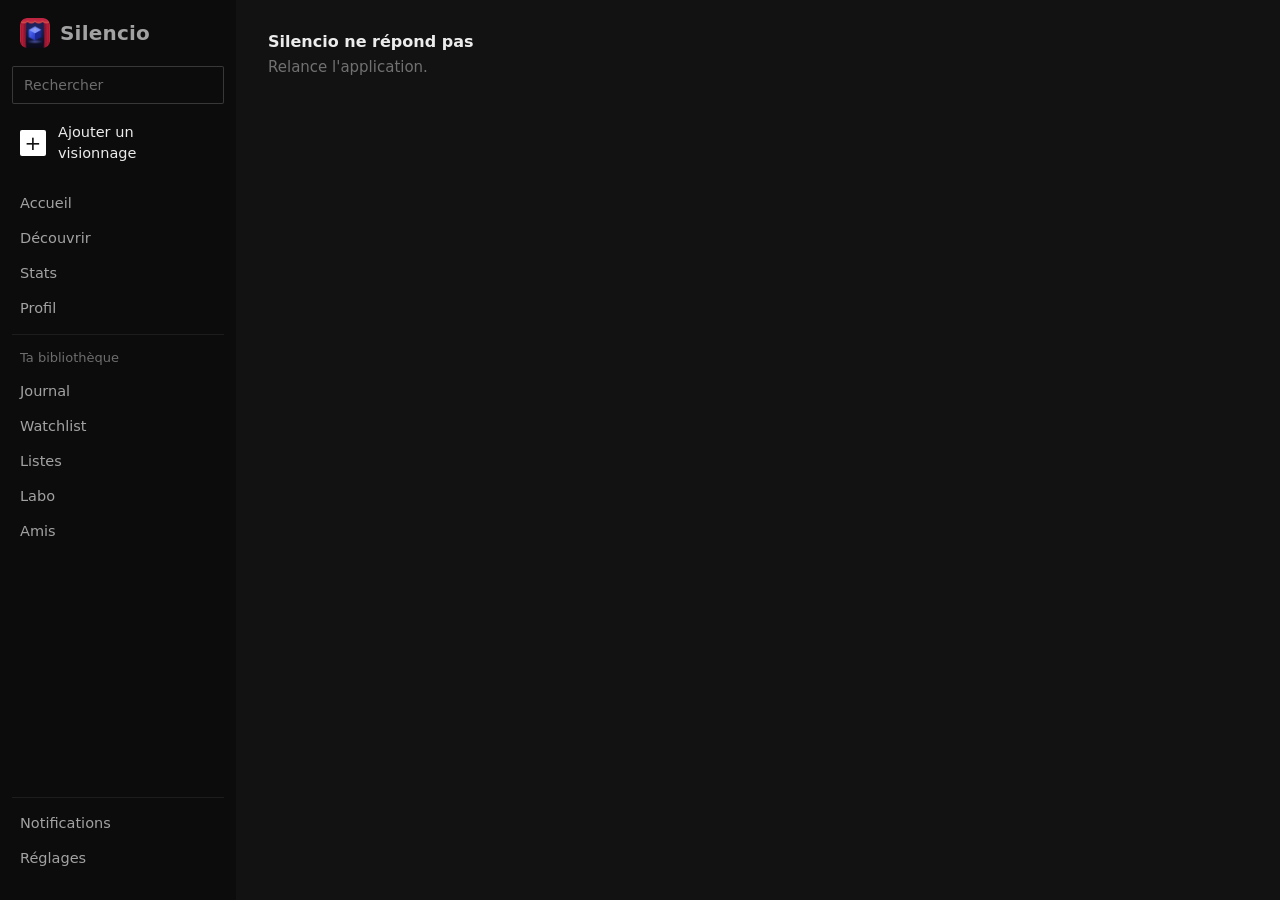
==== commit 76f78280: "Silencio : version 15" ====
--- a/web/index.html
+++ b/web/index.html
@@ -111,6 +111,7 @@
 <script src="stats.js"></script>
 <script src="pages.js"></script>
 <script src="pages2.js"></script>
+<script src="phrase.js"></script>
 <script>Silencio.demarrer();</script>
 </body>
 </html>
--- a/web/style.css
+++ b/web/style.css
@@ -1270,3 +1270,151 @@
 .pf select.aj-valeur { background: transparent; color: #fff; border: 0; font: inherit; text-align: right; cursor: pointer; }
 .pf select.aj-valeur option { background: #1b1b1b; }
 .pf select.aj-valeur { width: auto; max-width: 62%; padding-right: 2px; }
+
+/* ---- v7 : fiche d'un film, disposition d'origine (affiche et titre, prix, cartes note / durée / budget / box-office,
+   synopsis et infos, casting, équipe, journal) dans le visuel actuel */
+.ff { position: relative; z-index: 1; max-width: 1120px; margin: 0 auto; padding: 28px 20px 20px; }
+.ff-tete { display: grid; grid-template-columns: 128px 1fr; gap: 18px; align-items: end; }
+.ff-affiche .affiche { border-radius: 2px; box-shadow: 0 14px 40px rgba(0,0,0,.5); }
+.ff-titres h1 { font-size: clamp(26px, 6vw, 52px); line-height: 1.02; font-weight: 700; letter-spacing: -.02em; margin: 0; }
+.ff-vo { color: var(--texte-2); font-size: 14px; margin-top: 6px; }
+.ff-ligne { display: flex; flex-wrap: wrap; gap: 4px 14px; margin-top: 8px; color: var(--texte-2); font-size: 15px; }
+.ff-ligne a { color: #fff; font-weight: 500; }
+.ff-tags { display: flex; flex-wrap: wrap; gap: 6px; margin-top: 12px; }
+.ff-tags a { font-size: 13px; padding: 4px 10px; border: 1px solid rgba(255,255,255,.28); border-radius: 2px; color: #fff; }
+.ff-tags a.mc { border-style: dashed; color: var(--texte-2); }
+.ff-notes { display: flex; gap: 16px; margin-top: 12px; }
+.ff-notes span { display: inline-flex; align-items: center; gap: 7px; }
+.ff-notes .logo-plateforme { height: 18px; width: auto; }
+.ff-notes b { font-size: 17px; font-weight: 600; }
+.ff-prix { display: flex; flex-wrap: wrap; gap: 8px; margin-top: 18px; }
+.ff-prix:empty { display: none; }
+.ff-prix > span, .ff-prix .nomination { font-size: 13.5px; padding: 6px 11px; border: 1px solid rgba(255,255,255,.24); border-radius: 2px; color: #fff; background: rgba(0,0,0,.25); font-weight: 500; }
+.ff-prix > span em { font-style: normal; color: var(--texte-2); margin-left: 4px; }
+.ff-prix .nomination { border-style: dashed; color: var(--texte-2); cursor: pointer; }
+.ff-prix .nominations { flex-basis: 100%; color: var(--texte-2); font-size: 13.5px; line-height: 1.7; }
+.ff-cartes { display: grid; grid-template-columns: 1fr 1fr; gap: 10px; margin-top: 18px; }
+.ff-carte { background: rgba(30,30,30,.82); border: 1px solid rgba(255,255,255,.07); border-radius: 2px; padding: 14px 16px; min-width: 0; }
+.ff-carte > span { display: block; font-size: 13px; color: var(--texte-2); }
+.ff-carte > b { display: block; font-size: 22px; font-weight: 600; margin-top: 4px; letter-spacing: -.01em; }
+.ff-carte > small { display: block; font-size: 13px; color: var(--texte-2); margin-top: 6px; line-height: 1.35; }
+.ff-note { grid-column: 1 / -1; }
+.ff-note .anneau-bloc { background: none; border: 0; padding: 0; }
+.ff-note .plein-anneau { stroke: #fff; }
+.ff-note .sous-anneau { text-transform: none; letter-spacing: 0; font-size: 12.5px; color: var(--texte-2); }
+.ff-etats { display: flex; justify-content: center; gap: 22px; margin-top: 12px; }
+.ff-etats button { background: none; border: 0; padding: 6px 0; font: inherit; font-size: 14.5px; color: var(--texte-2); border-bottom: 2px solid transparent; cursor: pointer; }
+.ff-etats button.actif { color: #fff; border-bottom-color: #fff; }
+.ff-etats [data-coeur].actif { border-bottom-color: #f0505f; }
+.ff-jauge { position: relative; height: 4px; background: rgba(255,255,255,.12); margin-top: 12px; }
+.ff-jauge i { position: absolute; left: 0; top: 0; bottom: 0; background: #fff; }
+.ff-jauge.mauvais i { background: #f0505f; }
+.ff-jauge em { position: absolute; top: -4px; width: 1px; height: 12px; background: rgba(255,255,255,.7); }
+.ff-boutons { display: grid; grid-template-columns: 1fr 1fr; gap: 10px; margin-top: 10px; }
+.ff-boutons button { height: 46px; background: rgba(30,30,30,.82); border: 1px solid rgba(255,255,255,.07); border-radius: 2px; color: #fff; font: inherit; font-size: 15px; font-weight: 500; cursor: pointer; }
+.ff-boutons button:hover { background: rgba(48,48,48,.9); }
+.ff-section { margin-top: 30px; }
+.ff-section > h2 { font-size: 19px; font-weight: 600; margin: 0 0 12px; }
+.ff-cast { display: flex; gap: 14px; overflow-x: auto; scroll-snap-type: x mandatory; margin: 0 -20px; padding: 0 20px 4px; scroll-padding: 0 20px; }
+.ff-cast a { flex: none; width: 86px; scroll-snap-align: start; font-size: 13px; line-height: 1.25; text-align: center; }
+.ff-cast .tete-acteur { width: 86px; height: 86px; border-radius: 50%; background: var(--carte-2); overflow: hidden; margin-bottom: 7px; position: relative; }
+.ff-cast .tete-acteur img { width: 100%; height: 100%; object-fit: cover; }
+.ff-cast .tete-acteur span { position: absolute; inset: 0; display: grid; place-items: center; font-weight: 500; font-size: 20px; color: var(--texte-3); }
+.ff-cast b { display: block; font-weight: 500; }
+.ff-cast em { display: block; font-style: normal; color: var(--texte-2); font-size: 12px; margin-top: 2px; }
+.ff-equipe { display: grid; grid-template-columns: 1fr 1fr; gap: 14px 18px; }
+.ff-equipe span { display: block; font-size: 13px; color: var(--texte-2); margin-bottom: 3px; }
+.ff-equipe a { display: block; font-size: 15.5px; font-weight: 500; }
+.ff-onglets { display: flex; border-bottom: 1px solid rgba(255,255,255,.1); margin-bottom: 4px; }
+.ff-onglets button { flex: 1; background: none; border: 0; padding: 12px 0; font: inherit; font-size: 15.5px; color: var(--texte-2); border-bottom: 2px solid transparent; margin-bottom: -1px; cursor: pointer; }
+.ff-onglets button.actif { color: #fff; border-bottom-color: #fff; }
+.ff-onglets button span { color: var(--texte-3); margin-left: 4px; }
+.ff-dispo > div { margin-bottom: 12px; }
+.ff-dispo span { display: block; font-size: 13px; color: var(--texte-2); margin-bottom: 6px; }
+.ff-dispo p { display: flex; flex-wrap: wrap; gap: 8px; margin: 0; }
+.ff-dispo img { width: 46px; height: 46px; border-radius: 6px; display: block; }
+.ff-accroche { font-style: italic; color: var(--texte-2); font-size: 17px; margin-top: 0; }
+.ff-synopsis { font-size: 16px; line-height: 1.6; }
+body.avec-barre-film #principal { padding-bottom: calc(var(--barre-bas) + 96px + env(safe-area-inset-bottom)); }
+.barre-film .bouton.principal { border-radius: 2px; }
+.ff-cartes > .ff-carte:nth-child(4):last-child { grid-column: span 2; }
+.barre-film .texte-action { border-radius: 2px; }
+@media (max-width: 699px) { .barre-film .bouton.principal { flex: 1; } .barre-film { gap: 6px; padding: 8px 10px; } .barre-film .texte-action { font-size: 13.5px; padding: 0 4px; } }
+@media (min-width: 700px) {
+  .ff { padding: 44px 40px 30px; }
+  .ff-tete { grid-template-columns: 230px 1fr; gap: 32px; }
+  .ff-cartes { grid-template-columns: 300px 1fr 1fr; grid-auto-rows: minmax(0, auto); align-items: stretch; }
+  .ff-note { grid-column: 1; grid-row: span 2; }
+  .ff-boutons { grid-template-columns: 1fr 1fr; max-width: none; }
+  .ff-equipe { grid-template-columns: repeat(3, 1fr); }
+  body.avec-barre-film #principal { padding-bottom: 96px; }
+}
+.pied-completer .aj-supprimer { color: var(--texte-2); }
+.pied-completer .aj-supprimer:hover { color: #fff; }
+.rangee-anniv { padding-top: 8px; padding-bottom: 8px; }
+.personne-v.anniv { flex: none; }
+.personne-v.anniv .portrait { box-shadow: 0 0 0 2px var(--fond), 0 0 0 4px #fff; }
+.toi-vis { position: relative; }
+.toi-completer { display: block; font-style: normal; color: var(--texte-3); font-size: 12.5px; margin-top: 2px; }
+.toi-vis { grid-template-columns: 1fr auto auto; }
+.toi-note { grid-column: 2; }
+.toi-modifier { grid-column: 3; grid-row: 1 / span 2; align-self: center; font-size: 13px; color: var(--texte-2); text-decoration: underline; text-underline-offset: 3px; }
+
+/* ---- icônes fines, note lisible, tableau de bord */
+.ic { width: 15px; height: 15px; flex: none; fill: none; stroke: currentColor; stroke-width: 1.8; stroke-linecap: round; stroke-linejoin: round; vertical-align: -2px; }
+.ic-coeur { fill: #f0505f; stroke: #f0505f; }
+.ic-revu { color: rgba(255,255,255,.75); }
+.ic-cinema { color: rgba(255,255,255,.75); }
+.ic-crit.publique .ic { color: #6f9bff; fill: rgba(111,155,255,.25); }
+.ic-crit.privee .ic { color: rgba(255,255,255,.45); stroke-dasharray: 3 2; }
+.vignette .legende em.cc, .note-txt.cc { color: #fff; }
+.vignette .legende .ic-coeur { width: 12px; height: 12px; margin-left: 2px; }
+.nj { display: inline-flex; flex-direction: column; gap: 3px; min-width: 34px; }
+.nj b { font-size: 15px; font-weight: 700; line-height: 1; color: #fff; }
+.nj i { display: block; height: 2px; width: 34px; background: rgba(255,255,255,.14); }
+.nj u { display: block; height: 100%; background: #fff; text-decoration: none; }
+.nj-g b { font-size: 20px; } .nj-g i { width: 48px; }
+.tdb { display: flex; flex-direction: column; }
+.tdb-ligne { display: grid; grid-template-columns: 46px 1fr; gap: 12px; padding: 10px 0; border-bottom: 1px solid rgba(255,255,255,.07); align-items: center; }
+.tdb-ligne .affiche { width: 46px; border-radius: 2px; }
+.tdb-corps { min-width: 0; }
+.tdb-corps > b { display: block; font-weight: 500; font-size: 15px; white-space: nowrap; overflow: hidden; text-overflow: ellipsis; }
+.tdb-infos { display: flex; align-items: center; gap: 10px; margin-top: 6px; }
+.tdb-date { margin-left: auto; color: var(--texte-3); font-size: 12.5px; }
+.tdb-plats { display: flex; flex-wrap: wrap; gap: 6px; margin-top: 8px; }
+.pl { display: inline-flex; align-items: center; gap: 5px; font-size: 12px; color: var(--texte-2); padding: 2px 7px 2px 6px; border: 1px solid rgba(255,255,255,.12); border-radius: 2px; white-space: nowrap; }
+.pl::before { content: ""; width: 7px; height: 7px; border-radius: 50%; flex: none; }
+.pl-ok { color: #fff; } .pl-ok::before { background: #4cc46f; }
+.pl-attente::before, .pl-clic::before { border: 1.5px solid #f2b84b; width: 5px; height: 5px; }
+.pl-clic { color: #f2b84b; }
+.pl-erreur { color: #ff8a80; border-color: rgba(255,138,128,.45); } .pl-erreur::before { background: #f0505f; border-radius: 1px; transform: rotate(45deg); }
+.pl-off, .pl-na { opacity: .45; } .pl-off::before, .pl-na::before { background: rgba(255,255,255,.35); height: 1.5px; border-radius: 0; }
+.tdb-legende { display: flex; flex-wrap: wrap; gap: 8px; margin: 10px 0 0; }
+.tdb-legende .pl { border: 0; padding: 0; }
+.lat-etat { display: block; color: var(--texte-3); font-size: 12px; line-height: 1.45; margin: 6px 0 0 44px; }
+.lat-etat a { color: var(--texte-2); text-decoration: underline; text-underline-offset: 2px; }
+.lat-etat .alerte { color: #ff8a80; }
+.lat-sync { display: block; margin: 8px 0 0 44px; background: none; border: 0; padding: 0; font: inherit; font-size: 12.5px; color: #fff; text-decoration: underline; text-underline-offset: 3px; cursor: pointer; }
+.lat-etat, .lat-sync { margin-left: 0; }
+.lat-sync { white-space: nowrap; }
+@media (min-width: 1100px) { .tdb { display: grid; grid-template-columns: 1fr 1fr; column-gap: 28px; } }
+.phrase { margin-top: 16px; }
+.phrase-compris { display: flex; flex-wrap: wrap; gap: 6px; margin: 0 0 6px; }
+.phrase-compris span { font-size: 13px; padding: 4px 9px; border: 1px solid rgba(255,255,255,.3); border-radius: 2px; color: #fff; }
+.phrase-compris em { font-style: normal; color: var(--texte-3); font-size: 13px; align-self: center; margin-left: 4px; }
+.phrase { margin-bottom: 18px; }
+.ff-envoi-tete { display: flex; align-items: baseline; justify-content: space-between; margin-bottom: 10px; }
+.ff-envoi-tete h2 { font-size: 19px; font-weight: 600; margin: 0; }
+.ff-envoi { display: grid; grid-template-columns: 1fr; gap: 8px; }
+@media (min-width: 700px) { .ff-envoi { grid-template-columns: 1fr 1fr; } }
+.ff-pf { background: rgba(30,30,30,.82); border: 1px solid rgba(255,255,255,.07); border-radius: 2px; padding: 10px 12px; }
+.ff-pf summary { display: flex; align-items: center; gap: 10px; cursor: pointer; list-style: none; }
+.ff-pf summary::-webkit-details-marker { display: none; }
+.ff-pf summary .pl { font-size: 13.5px; border: 0; padding: 0; font-weight: 500; }
+.ff-pf summary em { margin-left: auto; font-style: normal; font-size: 12.5px; color: var(--texte-2); }
+.ff-pf ul { list-style: none; margin: 10px 0 0; padding: 0; }
+.ff-pf li { display: grid; grid-template-columns: 12px 1fr auto; gap: 8px; align-items: baseline; padding: 5px 0; border-top: 1px solid rgba(255,255,255,.06); font-size: 13.5px; }
+.ff-pf li .pl { border: 0; padding: 0; }
+.ff-pf li small { display: block; color: #ff8a80; font-size: 12px; margin-top: 2px; }
+.ff-pf li em { font-style: normal; font-size: 12px; color: var(--texte-3); }
+.ff-pf p { margin: 6px 0 0; font-size: 12px; color: var(--texte-3); }
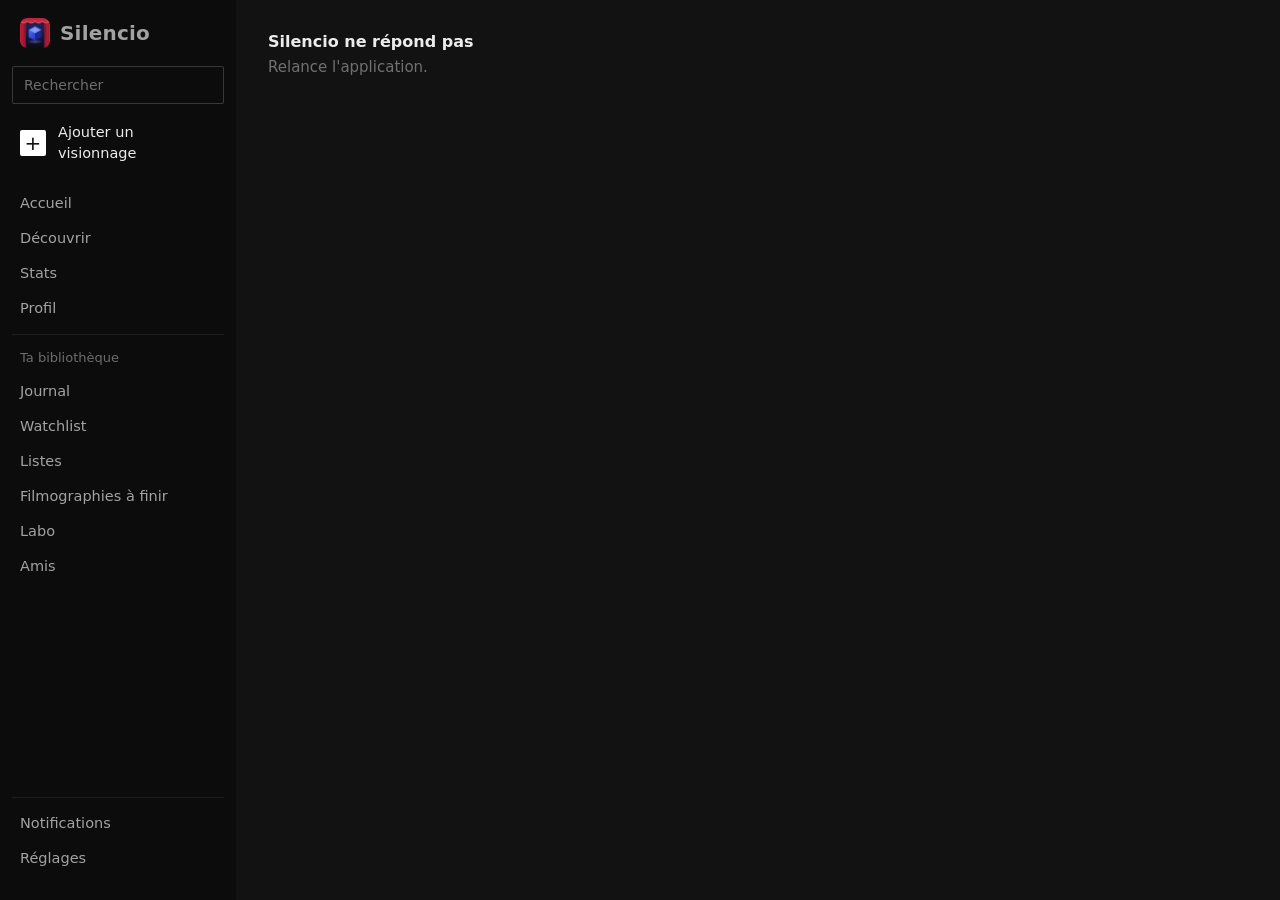
==== commit 45344c3e: "Silencio : version 22" ====
--- a/web/index.html
+++ b/web/index.html
@@ -75,6 +75,7 @@
     <a href="#/journal" data-nav="journal">Journal</a>
     <a href="#/watchlist" data-nav="watchlist">Watchlist</a>
     <a href="#/listes" data-nav="listes">Listes</a>
+    <a href="#/objectifs" data-nav="objectifs">Filmographies à finir</a>
     <a href="#/labo" data-nav="labo">Labo</a>
     <a href="#/amis" data-nav="amis">Amis</a>
   </div>
@@ -96,7 +97,7 @@
   <a href="#/decouvrir" data-nav="decouvrir">Découvrir</a>
   <button class="plus" data-ajout aria-label="Ajouter"><span>+</span></button>
   <a href="#/stats" data-nav="stats">Stats</a>
-  <a href="#/profil" data-nav="profil">Profil</a>
+  <button class="bas-menu" data-menu aria-label="Menu">Menu</button>
 </nav>
 
 <div id="voile"></div>
@@ -112,6 +113,12 @@
 <script src="pages.js"></script>
 <script src="pages2.js"></script>
 <script src="phrase.js"></script>
+<script src="selection.js"></script>
+<script src="fiche.js"></script>
+<script src="recherche.js"></script>
+<script src="duels.js"></script>
+<script src="objectifs.js"></script>
+<script src="interface.js"></script>
 <script>Silencio.demarrer();</script>
 </body>
 </html>
--- a/web/style.css
+++ b/web/style.css
@@ -1418,3 +1418,148 @@
 .ff-pf li small { display: block; color: #ff8a80; font-size: 12px; margin-top: 2px; }
 .ff-pf li em { font-style: normal; font-size: 12px; color: var(--texte-3); }
 .ff-pf p { margin: 6px 0 0; font-size: 12px; color: var(--texte-3); }
+/* icônes des plateformes avec leur état (point en bas à droite) */
+.plo { position: relative; display: inline-grid; place-items: center; width: 26px; height: 26px; border-radius: 2px; background: rgba(255,255,255,.06); border: 1px solid rgba(255,255,255,.1); flex: none; }
+.plo img { width: 16px; height: 16px; border-radius: 3px; display: block; }
+.plo b { font-size: 9.5px; font-weight: 700; letter-spacing: .02em; color: #fff; }
+.plo::after { content: ""; position: absolute; right: -3px; bottom: -3px; width: 9px; height: 9px; border-radius: 50%; box-shadow: 0 0 0 2px var(--fond); }
+.plo-ok::after { background: #4cc46f; }
+.plo-attente::after, .plo-clic::after { background: var(--fond); border: 2px solid #f2b84b; width: 5px; height: 5px; }
+.plo-erreur { border-color: rgba(240,80,95,.7); } .plo-erreur::after { background: #f0505f; border-radius: 1px; }
+.plo-off, .plo-na { opacity: .35; } .plo-off::after, .plo-na::after { display: none; }
+.tdb-plats { gap: 9px; }
+.ff-pf summary .plo { margin-right: 2px; }
+.ff-pf-nom { font-weight: 500; font-size: 14px; }
+.tirer { position: fixed; top: calc(8px + env(safe-area-inset-top)); left: 50%; transform: translate(-50%, -40px); opacity: 0; z-index: 80; background: #262626; color: #fff; font-size: 13px; padding: 7px 14px; border-radius: 2px; pointer-events: none; transition: opacity .2s; }
+.ff-notes small { color: var(--texte-3); font-size: 12px; margin-left: 2px; }
+.ff-notes .plo { width: 22px; height: 22px; } .plo-brut::after { display: none; }
+.pf-echecs[data-attente] summary { color: var(--texte-2); }
+.pf-echecs [data-attente-l] { display: block; max-height: 260px; overflow-y: auto; border: 0; }
+/* sélection de plusieurs films */
+.en-selection [data-cle] { position: relative; }
+.en-selection .vignette::after, .en-selection .ligne[data-cle]::after { content: ""; position: absolute; top: 6px; right: 6px; width: 18px; height: 18px; border: 2px solid #fff; border-radius: 50%; background: rgba(0,0,0,.45); }
+.en-selection .choisi::after { background: #fff; box-shadow: inset 0 0 0 3px #121212; }
+.en-selection .vignette:not(.choisi) .affiche { opacity: .55; }
+.barre-selection { position: fixed; left: 0; right: 0; bottom: calc(var(--barre-bas) + env(safe-area-inset-bottom)); z-index: 60; display: flex; flex-wrap: wrap; gap: 6px 14px; align-items: center; padding: 10px 14px; background: rgba(24,24,24,.97); border-top: 1px solid rgba(255,255,255,.1); }
+.barre-selection b { font-weight: 600; font-size: 14px; margin-right: auto; }
+.barre-selection button { background: none; border: 0; color: #fff; font: inherit; font-size: 13.5px; text-decoration: underline; text-underline-offset: 3px; cursor: pointer; padding: 4px 0; }
+@media (min-width: 900px) { .barre-selection { left: var(--lateral); bottom: 0; } }
+.ff-hors-ligne { margin: 14px 0 0; font-size: 13px; color: var(--texte-2); border-left: 2px solid #f2b84b; padding-left: 10px; }
+.ligne.envoi { align-items: center; gap: 12px; }
+.ligne.envoi time { margin-left: auto; color: var(--texte-3); font-size: 12.5px; }
+.envoi-err { font-style: normal; color: #ff8a80; }
+/* sélection dans le journal : la case prend la place du jour, à gauche */
+.en-selection { padding-bottom: 96px; }
+.en-selection .ligne[data-cle] .jour { visibility: hidden; }
+.en-selection .ligne[data-cle]::after { top: 50%; right: auto; left: 10px; width: 20px; height: 20px; margin-top: -12px; }
+.en-selection .ligne[data-cle]:not(.choisi) > * { opacity: .55; }
+.en-selection .ligne[data-cle].choisi::after, .en-selection .vignette.choisi::after { background: #fff radial-gradient(circle, #121212 0 3px, transparent 3.5px); }
+/* tester la synchro */
+.diag-tete { display: flex; align-items: baseline; gap: 10px; flex-wrap: wrap; margin: 18px 0 6px; }
+.diag-bilan { font-size: 13px; color: var(--texte-2); }
+.diag-sec { margin-top: 14px; }
+.diag-sec h4 { margin: 0 0 6px; font-size: 14px; font-weight: 600; }
+.diag-l { display: flex; gap: 10px; align-items: flex-start; padding: 6px 0; border-top: 1px solid rgba(255,255,255,.06); font-size: 13.5px; line-height: 1.4; }
+.diag-l > div { min-width: 0; overflow-wrap: anywhere; }
+.diag-e { flex: none; width: 62px; text-align: center; font-size: 11.5px; font-weight: 600; padding: 2px 0; border-radius: 2px; background: rgba(255,255,255,.08); color: var(--texte-2); }
+.diag-e[data-e=ok] { background: rgba(76,175,80,.18); color: #8fd694; }
+.diag-e[data-e=attention] { background: rgba(255,167,38,.18); color: #ffc46b; }
+.diag-e[data-e=erreur] { background: rgba(239,83,80,.2); color: #ff8a80; }
+.diag-attente { margin-top: 14px; padding: 10px 12px; border: 1px solid rgba(255,255,255,.1); border-radius: 2px; font-size: 13.5px; color: var(--texte-2); }
+.diag-attente.erreur { border-color: rgba(239,83,80,.5); color: var(--texte); }
+.diag-texte { width: 100%; font-size: 12px; line-height: 1.45; min-height: 140px; resize: vertical; }
+/* notes détaillées : un critère peut être « pas noté sur ce film » */
+.mini-notes-aide { margin: 14px 0 0; }
+.mn-lib { background: none; border: 0; padding: 0; text-align: left; font: inherit; font-size: 14px; color: var(--texte-2); cursor: pointer; }
+.mn-lib.exclu { text-decoration: line-through; color: var(--texte-3); }
+.points10.exclu { opacity: .25; pointer-events: none; }
+/* fiche enrichie : séances, bande originale, anecdotes, similaires, partage */
+.sc-cine + .sc-cine { margin-top: 14px; }
+.sc-cine h3 { font-size: 15px; font-weight: 600; margin: 0 0 6px; }
+.sc-jour { display: flex; gap: 12px; align-items: baseline; padding: 6px 0; border-top: 1px solid rgba(255,255,255,.06); }
+.sc-date { flex: none; width: 92px; color: var(--texte-2); font-size: 13.5px; }
+.sc-h { display: flex; flex-wrap: wrap; gap: 6px; }
+.sc-h b { font-weight: 600; font-size: 14px; padding: 3px 8px; border: 1px solid rgba(255,255,255,.14); border-radius: 2px; }
+.sc-h small { font-weight: 400; color: var(--texte-2); font-size: 11.5px; }
+.bo-compo { margin: 0 0 10px; color: var(--texte-2); }
+.bo-compo a { color: var(--texte); }
+.bo-liens { display: flex; gap: 8px; flex-wrap: wrap; }
+.anec { margin: 0; padding: 0 0 0 18px; display: grid; gap: 10px; line-height: 1.5; font-size: 14.5px; }
+.anec li::marker { color: var(--texte-3); }
+.sim-crit { margin-bottom: 10px; }
+.partage-apercu canvas { width: 100%; height: auto; display: block; border: 1px solid rgba(255,255,255,.1); border-radius: 2px; margin-bottom: 12px; }
+/* recherche avancée */
+.rech-avancee { display: inline-block; margin-top: 8px; font-size: 13px; }
+.rech-grille { display: grid; grid-template-columns: repeat(auto-fill, minmax(180px, 1fr)); gap: 8px; }
+.rech-grille .champ { height: 38px; font-size: 13.5px; }
+/* duels */
+.duel-prog { height: 4px; background: rgba(255,255,255,.08); border-radius: 2px; overflow: hidden; margin: 14px 0 6px; }
+.duel-prog i { display: block; height: 100%; width: 0; background: #fff; transition: width .3s; }
+.duel { display: grid; grid-template-columns: 1fr auto 1fr; gap: 14px; align-items: center; margin: 16px 0; }
+.duel-film { background: none; border: 1px solid rgba(255,255,255,.08); border-radius: 2px; padding: 8px; color: inherit; font: inherit; cursor: pointer; display: grid; gap: 6px; text-align: center; }
+.duel-film:hover, .duel-film:focus-visible { border-color: #fff; }
+.duel-film .affiche { width: 100%; height: auto; aspect-ratio: 2/3; }
+.duel-film b { font-weight: 600; font-size: 15px; }
+.duel-film span { color: var(--texte-2); font-size: 13px; }
+.duel-ou { color: var(--texte-3); font-size: 13px; }
+.duel-actions { flex-wrap: wrap; gap: 8px; }
+.duel-classement { padding-left: 22px; line-height: 1.8; }
+.serie-bilan { display: grid; grid-template-columns: repeat(4, 1fr); gap: 8px; margin-bottom: 16px; }
+.serie-bilan div { border: 1px solid rgba(255,255,255,.08); border-radius: 2px; padding: 10px; display: grid; gap: 2px; }
+.serie-bilan b { font-size: 20px; font-weight: 700; }
+.serie-bilan span { font-size: 12px; color: var(--texte-2); }
+@media (max-width: 520px) { .serie-bilan { grid-template-columns: repeat(2, 1fr); } }
+.duel { max-width: 620px; margin-left: auto; margin-right: auto; }
+.duel-film .affiche { max-height: 46vh; width: auto; margin: 0 auto; }
+/* ---- v22 : plus rien ne défile sur le côté ---- */
+.rangee, .prog-rangee { display: grid; grid-template-columns: repeat(auto-fill, minmax(100px, 1fr)); gap: 14px 10px; overflow: visible; margin: 0; padding: 0; scroll-snap-type: none; }
+.rangee > *, .prog-rangee > * { width: auto !important; flex: initial; }
+.rangee .vignette, .prog-rangee .vignette { width: auto; }
+@media (min-width: 900px) { .rangee, .prog-rangee { grid-template-columns: repeat(auto-fill, minmax(124px, 1fr)); margin: 0; padding: 0; } }
+.rangee-anniv { grid-template-columns: repeat(auto-fill, minmax(88px, 1fr)); }
+.suivre { display: grid; grid-template-columns: repeat(auto-fill, minmax(240px, 1fr)); gap: 10px; overflow: visible; margin: 0; padding: 0; }
+.ff-cast, .prog-cast { display: grid; grid-template-columns: repeat(auto-fill, minmax(88px, 1fr)); gap: 14px 8px; overflow: visible; margin: 0; padding: 0; scroll-snap-type: none; }
+.ff-cast > *, .prog-cast > * { width: auto !important; }
+.onglets, .segments, .defile-x, .filtres, .liens-tete { flex-wrap: wrap; overflow: visible !important; }
+.onglets { row-gap: 2px; }
+[data-bloc=personnes] [data-role] { flex-wrap: wrap !important; overflow: visible !important; }
+.plus-grille-b { display: block; margin: 10px 0 0; font-size: 13px; }
+[hidden] { display: none !important; }
+/* menu du téléphone */
+.bas-menu { background: none; border: 0; color: inherit; font: inherit; cursor: pointer; }
+.menu-tel { display: grid; gap: 2px; }
+.menu-tel a { display: flex; justify-content: space-between; padding: 13px 4px; border-bottom: 1px solid rgba(255,255,255,.06); font-size: 16px; color: var(--texte); }
+.menu-tel a b { font-size: 12px; background: var(--rouge); color: #fff; border-radius: 2px; padding: 1px 6px; }
+/* transitions */
+@media (prefers-reduced-motion: no-preference) {
+  ::view-transition-old(root), ::view-transition-new(root) { animation-duration: .18s; }
+  #vue.entree { animation: apparait .2s ease-out; }
+  @keyframes apparait { from { opacity: .35; transform: translateY(6px); } to { opacity: 1; transform: none; } }
+  ::view-transition-group(*) { animation-duration: .28s; animation-timing-function: cubic-bezier(.2,.7,.2,1); }
+}
+/* prix : résumé, palmarès, statuettes */
+.ff-prix .nomination { border-style: dashed; }
+.ff-prix [data-palmares] { font-size: 13px; padding: 4px 2px; }
+.palm-t { font-size: 13px; font-weight: 600; color: var(--texte-2); margin: 16px 0 6px; }
+.palm-t:first-child { margin-top: 0; }
+.palm-c { padding: 8px 0; border-top: 1px solid rgba(255,255,255,.06); display: grid; gap: 3px; font-size: 14px; }
+.palm-c em { color: var(--texte-3); font-style: normal; }
+.statuette { width: 10px; height: 20px; vertical-align: -5px; }
+.statuette.gagne { fill: #e3b341; }
+.statuette.nomme { fill: none; stroke: #e3b341; stroke-width: 1.1; }
+.tete-acteur { position: relative; }
+.statuette-b { position: absolute; right: -2px; bottom: -2px; display: grid; place-items: center; width: 24px; height: 24px; border-radius: 2px; background: #121212; border: 1px solid rgba(227,179,65,.6); cursor: pointer; }
+.ff-equipe .statuette-b { position: static; display: inline-grid; width: 18px; height: 20px; margin-left: 6px; border: 0; background: none; vertical-align: middle; }
+/* filmographies à finir */
+.obj + .obj { margin-top: 14px; }
+.obj-tete { display: flex; gap: 12px; align-items: center; }
+.obj-tete > div { flex: 1; min-width: 0; display: grid; gap: 2px; }
+.obj-tete span { color: var(--texte-2); font-size: 13px; }
+.obj-tete .portrait, .obj-tete img { width: 48px; height: 48px; }
+.obj-chiffres { margin: 4px 0 8px; font-size: 14px; }
+/* choisir l'affiche */
+.choix-images { display: grid; grid-template-columns: repeat(auto-fill, minmax(96px, 1fr)); gap: 8px; }
+.choix-images.fonds { grid-template-columns: repeat(auto-fill, minmax(180px, 1fr)); }
+.choix-images button { padding: 0; border: 2px solid transparent; border-radius: 2px; background: #1c1c1c; cursor: pointer; }
+.choix-images button.actif { border-color: #fff; }
+.choix-images img { width: 100%; display: block; }
